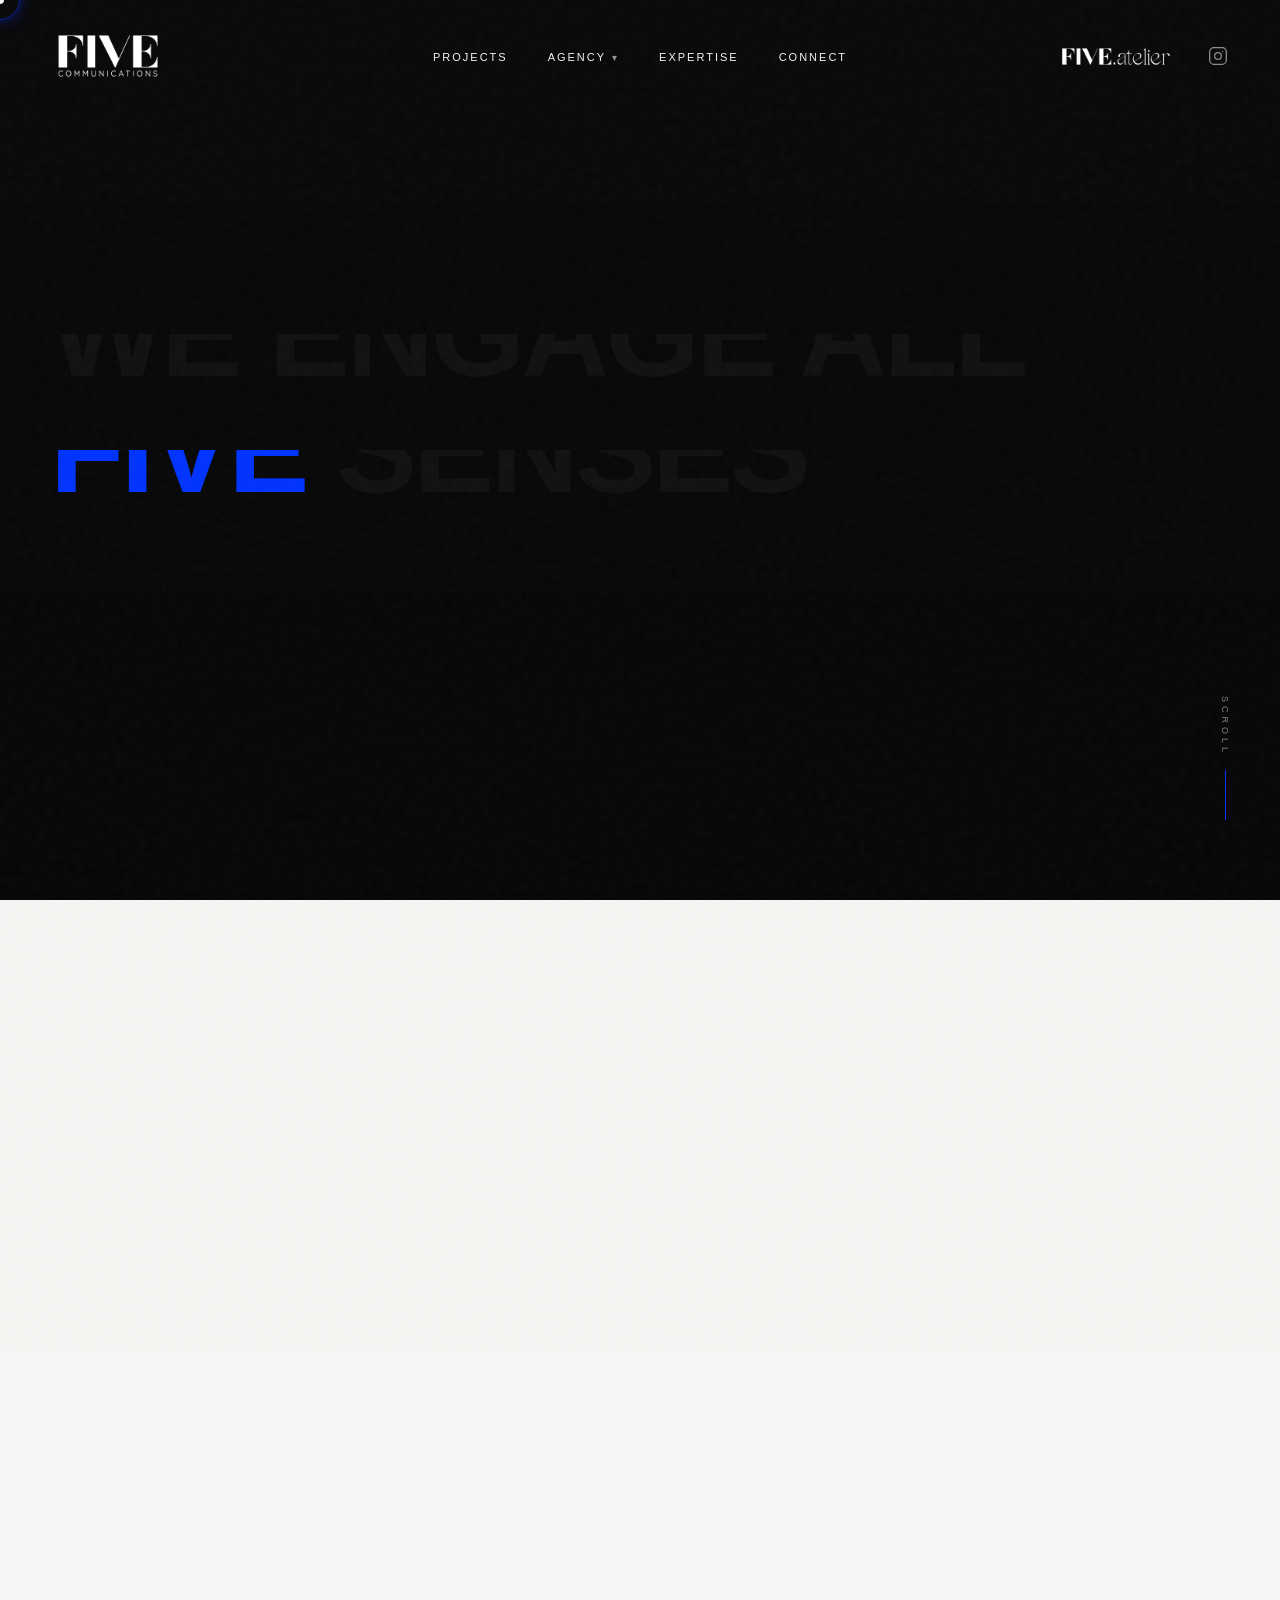
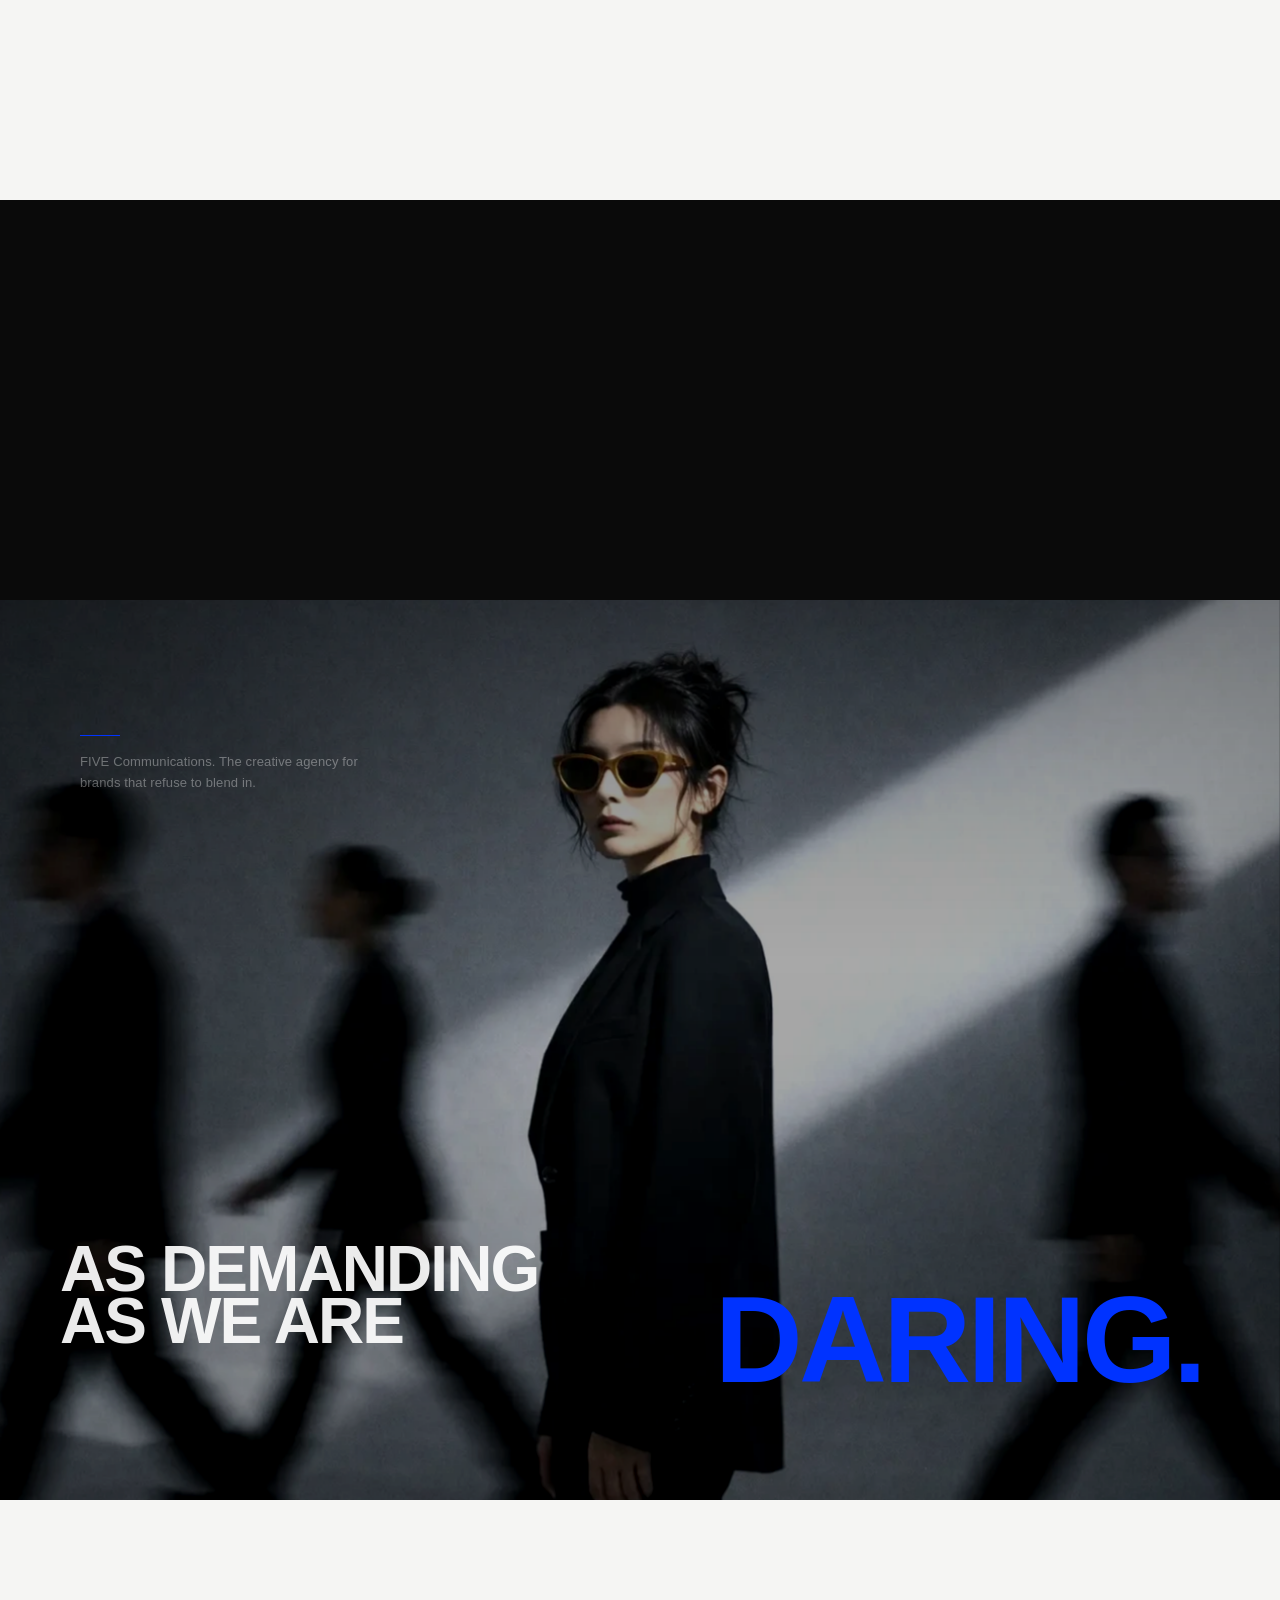
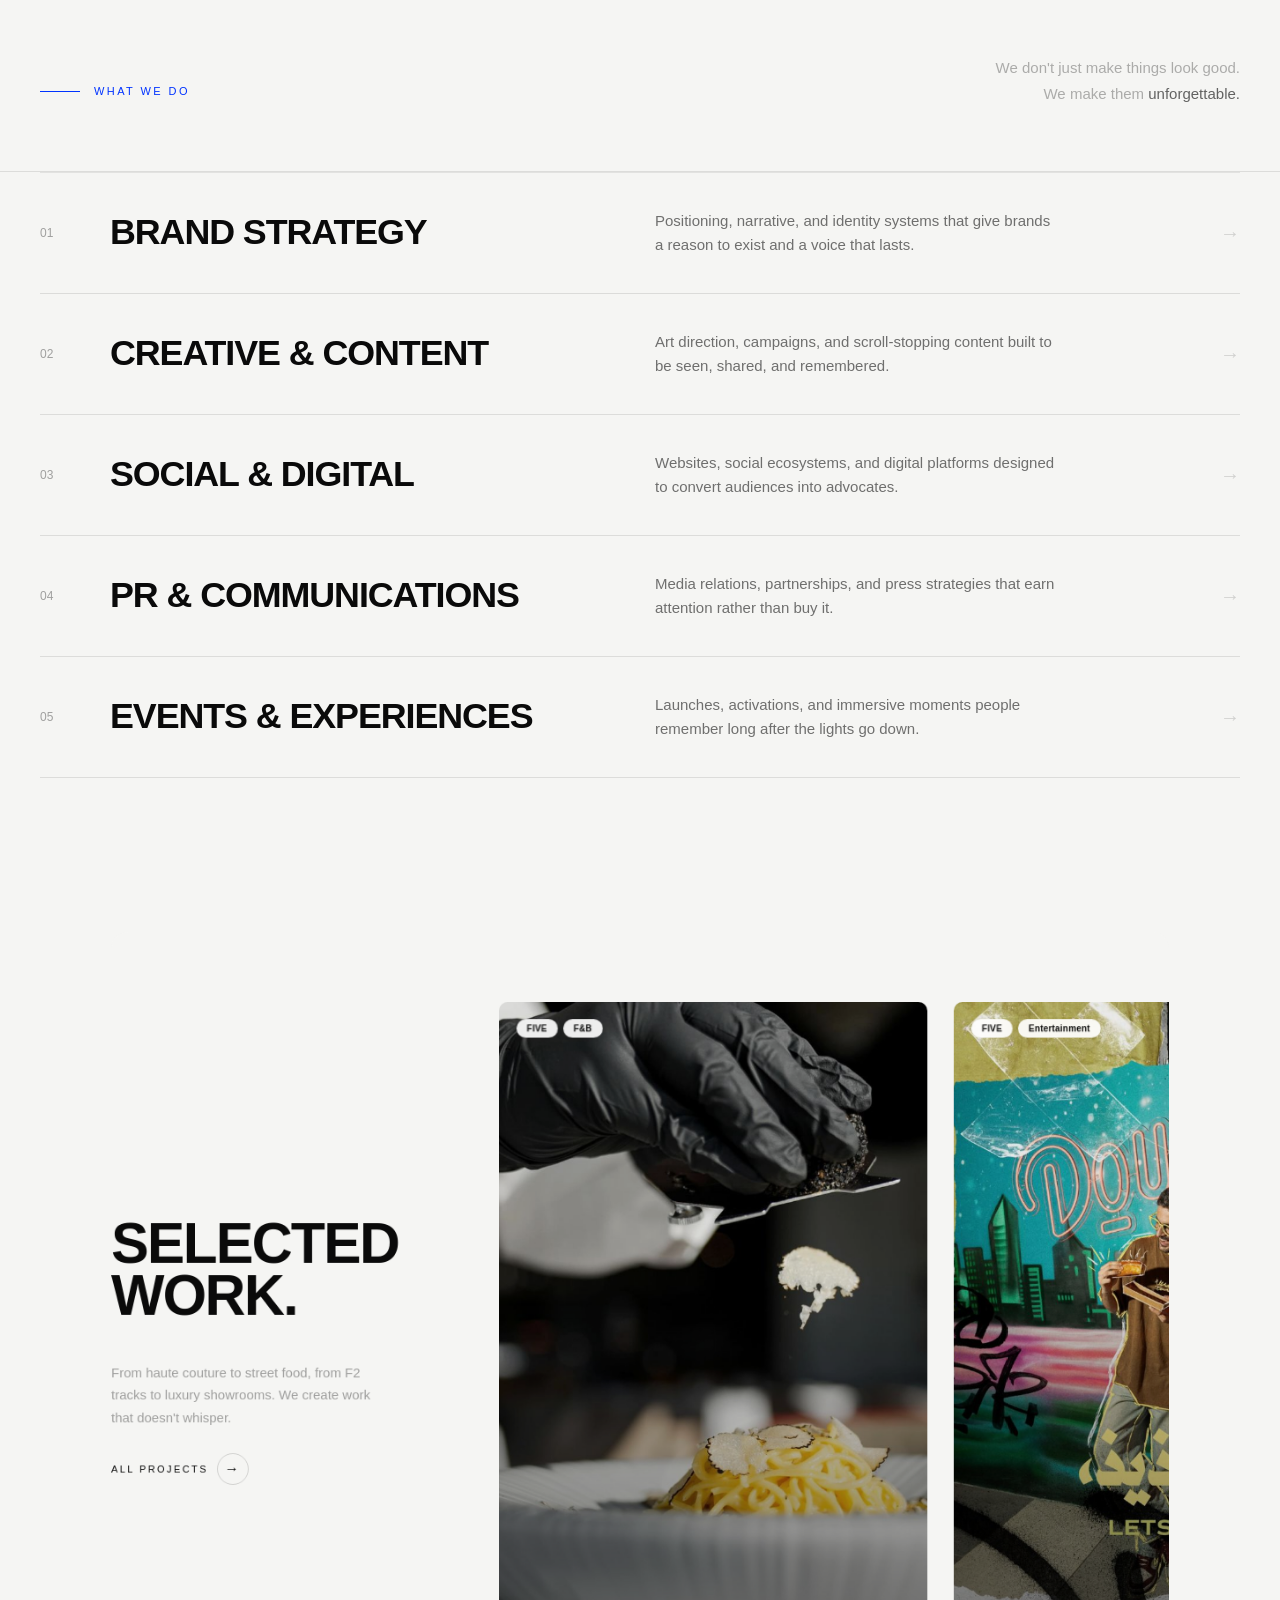
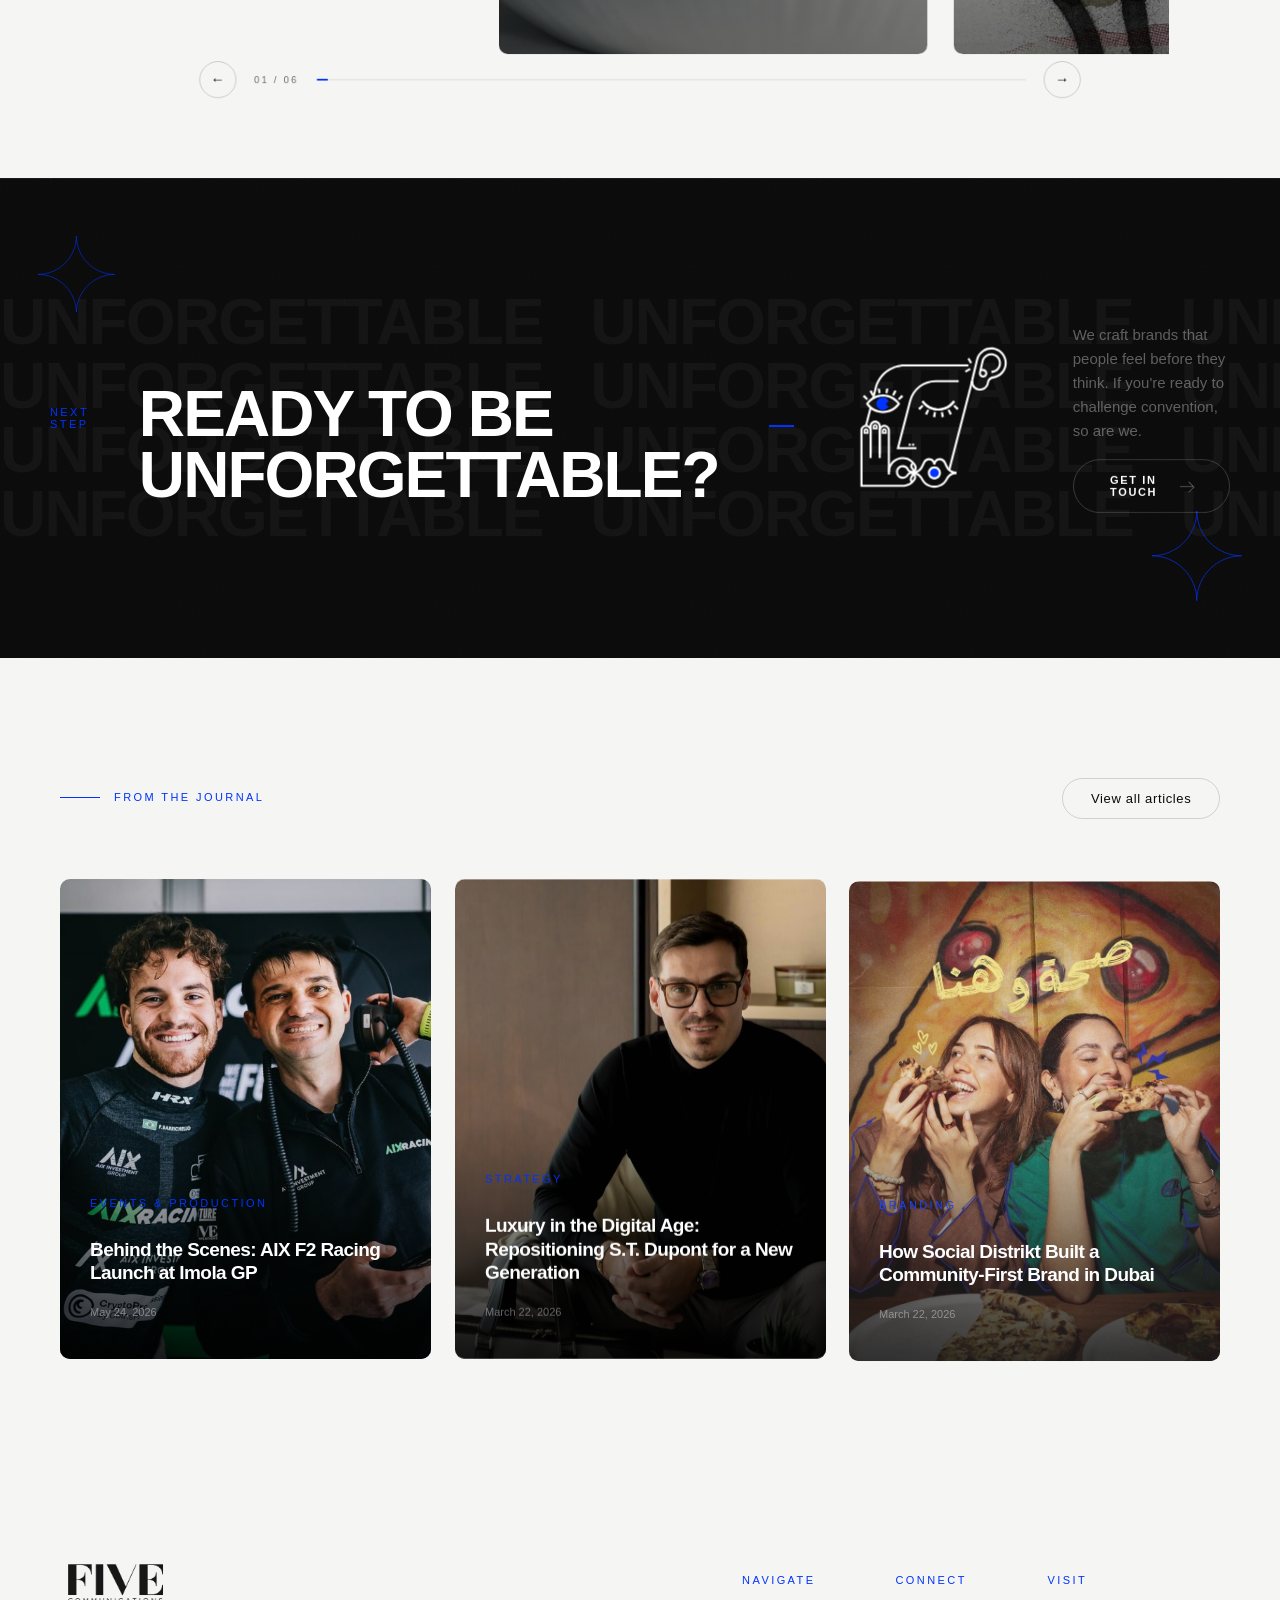
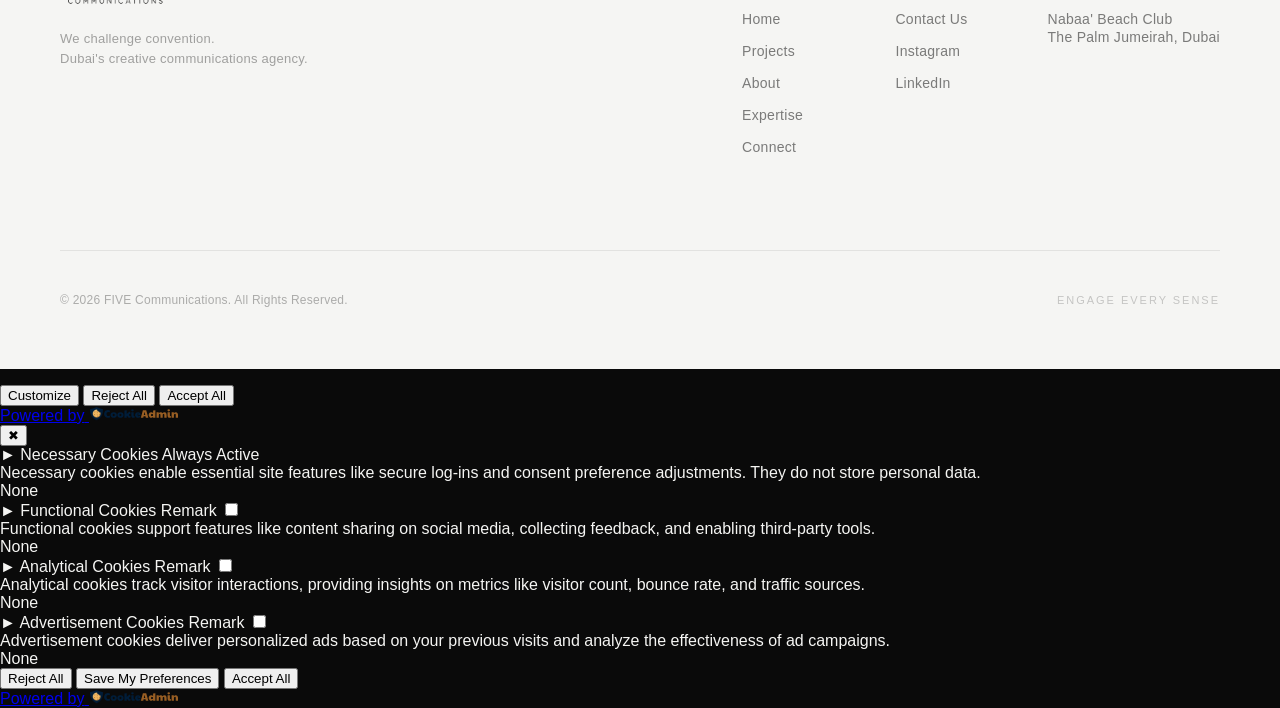
==== index.html @ 44900d93 "Archive of commfive.com as built, captured 2026-09-18 Static mirror of all 13 public pages with loca" ====
<!DOCTYPE html><html lang="en-US" prefix="og: https://ogp.me/ns#"><head>
    <meta charset="UTF-8">
    <meta name="viewport" content="width=device-width, initial-scale=1">
    <link rel="profile" href="https://gmpg.org/xfn/11">
    
<!-- Search Engine Optimization by Rank Math - https://rankmath.com/ -->
<title>FIVE Communications | Creative Communications Agency Dubai</title>
<meta name="description" content="FIVE is a creative communications agency Dubai brands trust - engaging all five senses to build captivating brand stories through strategy, creative, content, and production.">
<meta name="robots" content="index, follow, max-snippet:-1, max-video-preview:-1, max-image-preview:large">
<link rel="canonical" href="https://commfive.com/">
<meta property="og:locale" content="en_US">
<meta property="og:type" content="website">
<meta property="og:title" content="FIVE Communications | Creative Communications Agency Dubai">
<meta property="og:description" content="FIVE is a creative communications agency Dubai brands trust - engaging all five senses to build captivating brand stories through strategy, creative, content, and production.">
<meta property="og:url" content="https://commfive.com/">
<meta property="og:site_name" content="FIVE Communications">
<meta property="og:updated_time" content="2026-05-26T17:54:06+00:00">
<meta property="article:published_time" content="2026-03-12T08:01:22+00:00">
<meta property="article:modified_time" content="2026-05-26T17:54:06+00:00">
<meta name="twitter:card" content="summary_large_image">
<meta name="twitter:title" content="FIVE Communications | Creative Communications Agency Dubai">
<meta name="twitter:description" content="FIVE is a creative communications agency Dubai brands trust - engaging all five senses to build captivating brand stories through strategy, creative, content, and production.">
<meta name="twitter:label1" content="Written by">
<meta name="twitter:data1" content="admin">
<meta name="twitter:label2" content="Time to read">
<meta name="twitter:data2" content="Less than a minute">
<script type="application/ld+json" class="rank-math-schema">{"@context":"https://schema.org","@graph":[{"@type":"Organization","@id":"https://commfive.com/#organization","name":"My Blog","url":"https://commfive.com"},{"@type":"WebSite","@id":"https://commfive.com/#website","url":"https://commfive.com","name":"FIVE Communications","alternateName":"FIVE","publisher":{"@id":"https://commfive.com/#organization"},"inLanguage":"en-US","potentialAction":{"@type":"SearchAction","target":"https://commfive.com/?s={search_term_string}","query-input":"required name=search_term_string"}},{"@type":"WebPage","@id":"https://commfive.com/#webpage","url":"https://commfive.com/","name":"FIVE Communications | Creative Communications Agency Dubai","datePublished":"2026-03-12T08:01:22+00:00","dateModified":"2026-05-26T17:54:06+00:00","about":{"@id":"https://commfive.com/#organization"},"isPartOf":{"@id":"https://commfive.com/#website"},"inLanguage":"en-US"},{"@type":"Person","@id":"https://commfive.com/author/admin/","name":"admin","url":"https://commfive.com/author/admin/","image":{"@type":"ImageObject","@id":"https://secure.gravatar.com/avatar/9be235a951a37c209ad2e5e92eae49040a541921bb8e3987dc170573fd889ec3?s=96&amp;d=mm&amp;r=g","url":"https://secure.gravatar.com/avatar/9be235a951a37c209ad2e5e92eae49040a541921bb8e3987dc170573fd889ec3?s=96&amp;d=mm&amp;r=g","caption":"admin","inLanguage":"en-US"},"sameAs":["https://commfive.com"],"worksFor":{"@id":"https://commfive.com/#organization"}},{"@type":"Article","headline":"FIVE Communications | Creative Communications Agency Dubai","keywords":"creative communications agency Dubai","datePublished":"2026-03-12T08:01:22+00:00","dateModified":"2026-05-26T17:54:06+00:00","author":{"@id":"https://commfive.com/author/admin/","name":"admin"},"publisher":{"@id":"https://commfive.com/#organization"},"description":"FIVE is a creative communications agency Dubai brands trust - engaging all five senses to build captivating brand stories through strategy, creative, content, and production.","name":"FIVE Communications | Creative Communications Agency Dubai","@id":"https://commfive.com/#richSnippet","isPartOf":{"@id":"https://commfive.com/#webpage"},"inLanguage":"en-US","mainEntityOfPage":{"@id":"https://commfive.com/#webpage"}}]}</script>
<!-- /Rank Math WordPress SEO plugin -->

<link rel="dns-prefetch" href="//cdnjs.cloudflare.com">
<link rel="dns-prefetch" href="//cdn.jsdelivr.net">
<link rel="dns-prefetch" href="//unpkg.com">
<link rel="alternate" title="oEmbed (JSON)" type="application/json+oembed" href="https://commfive.com/wp-json/oembed/1.0/embed?url=https%3A%2F%2Fcommfive.com%2F">
<link rel="alternate" title="oEmbed (XML)" type="text/xml+oembed" href="https://commfive.com/wp-json/oembed/1.0/embed?url=https%3A%2F%2Fcommfive.com%2F&amp;format=xml">
<style id="wp-img-auto-sizes-contain-inline-css">
img:is([sizes=auto i],[sizes^="auto," i]){contain-intrinsic-size:3000px 1500px}
/*# sourceURL=wp-img-auto-sizes-contain-inline-css */
</style>
<link rel="stylesheet" id="five-theme-css" href="wp-content/themes/five/style_ver%3D1785103032.css" media="all">
<style id="wp-emoji-styles-inline-css">

	img.wp-smiley, img.emoji {
		display: inline !important;
		border: none !important;
		box-shadow: none !important;
		height: 1em !important;
		width: 1em !important;
		margin: 0 0.07em !important;
		vertical-align: -0.1em !important;
		background: none !important;
		padding: 0 !important;
	}
/*# sourceURL=wp-emoji-styles-inline-css */
</style>
<style id="wp-block-library-inline-css">
:root{--wp-block-synced-color:#7a00df;--wp-block-synced-color--rgb:122,0,223;--wp-bound-block-color:var(--wp-block-synced-color);--wp-editor-canvas-background:#ddd;--wp-admin-theme-color:#007cba;--wp-admin-theme-color--rgb:0,124,186;--wp-admin-theme-color-darker-10:#006ba1;--wp-admin-theme-color-darker-10--rgb:0,107,160.5;--wp-admin-theme-color-darker-20:#005a87;--wp-admin-theme-color-darker-20--rgb:0,90,135;--wp-admin-border-width-focus:2px}@media (min-resolution:192dpi){:root{--wp-admin-border-width-focus:1.5px}}.wp-element-button{cursor:pointer}:root .has-very-light-gray-background-color{background-color:#eee}:root .has-very-dark-gray-background-color{background-color:#313131}:root .has-very-light-gray-color{color:#eee}:root .has-very-dark-gray-color{color:#313131}:root .has-vivid-green-cyan-to-vivid-cyan-blue-gradient-background{background:linear-gradient(135deg,#00d084,#0693e3)}:root .has-purple-crush-gradient-background{background:linear-gradient(135deg,#34e2e4,#4721fb 50%,#ab1dfe)}:root .has-hazy-dawn-gradient-background{background:linear-gradient(135deg,#faaca8,#dad0ec)}:root .has-subdued-olive-gradient-background{background:linear-gradient(135deg,#fafae1,#67a671)}:root .has-atomic-cream-gradient-background{background:linear-gradient(135deg,#fdd79a,#004a59)}:root .has-nightshade-gradient-background{background:linear-gradient(135deg,#330968,#31cdcf)}:root .has-midnight-gradient-background{background:linear-gradient(135deg,#020381,#2874fc)}:root{--wp--preset--font-size--normal:16px;--wp--preset--font-size--huge:42px}.has-regular-font-size{font-size:1em}.has-larger-font-size{font-size:2.625em}.has-normal-font-size{font-size:var(--wp--preset--font-size--normal)}.has-huge-font-size{font-size:var(--wp--preset--font-size--huge)}:root .has-text-align-center{text-align:center}:root .has-text-align-left{text-align:left}:root .has-text-align-right{text-align:right}.has-fit-text{white-space:nowrap!important}#end-resizable-editor-section{display:none}.aligncenter{clear:both}.items-justified-left{justify-content:flex-start}.items-justified-center{justify-content:center}.items-justified-right{justify-content:flex-end}.items-justified-space-between{justify-content:space-between}.screen-reader-text{word-wrap:normal!important;border:0;clip-path:inset(50%);height:1px;margin:-1px;overflow:hidden;padding:0;position:absolute;width:1px;word-break:normal!important}.screen-reader-text:focus{background-color:#ddd;clip-path:none;color:#444;display:block;font-size:1em;height:auto;left:5px;line-height:normal;padding:15px 23px 14px;text-decoration:none;top:5px;width:auto;z-index:100000}html :where(.has-border-color){border-style:solid}html :where([style^=border-color],[style*=";border-color"],[style*="; border-color"]){border-style:solid}html :where([style^=border-top-color],[style*=";border-top-color"],[style*="; border-top-color"]){border-top-style:solid}html :where([style^=border-right-color],[style*=";border-right-color"],[style*="; border-right-color"]){border-right-style:solid}html :where([style^=border-bottom-color],[style*=";border-bottom-color"],[style*="; border-bottom-color"]){border-bottom-style:solid}html :where([style^=border-left-color],[style*=";border-left-color"],[style*="; border-left-color"]){border-left-style:solid}html :where([style^=border-width],[style*=";border-width"],[style*="; border-width"]){border-style:solid}html :where([style^=border-top-width],[style*=";border-top-width"],[style*="; border-top-width"]){border-top-style:solid}html :where([style^=border-right-width],[style*=";border-right-width"],[style*="; border-right-width"]){border-right-style:solid}html :where([style^=border-bottom-width],[style*=";border-bottom-width"],[style*="; border-bottom-width"]){border-bottom-style:solid}html :where([style^=border-left-width],[style*=";border-left-width"],[style*="; border-left-width"]){border-left-style:solid}html :where(img[class*=wp-image-]){height:auto;max-width:100%}:where(figure){margin:0 0 1em}html :where(.is-position-sticky){--wp-admin--admin-bar--position-offset:var(--wp-admin--admin-bar--height,0px)}@media screen and (max-width:600px){html :where(.is-position-sticky){--wp-admin--admin-bar--position-offset:0px}}

/*# sourceURL=/wp-includes/css/dist/block-library/common.min.css */
</style>
<style id="wp-block-paragraph-inline-css">
.is-small-text{font-size:.875em}.is-regular-text{font-size:1em}.is-large-text{font-size:2.25em}.is-larger-text{font-size:3em}.has-drop-cap:not(:focus):first-letter{float:left;font-size:8.4em;font-style:normal;font-weight:100;line-height:.68;margin:.05em .1em 0 0;text-transform:uppercase}body.rtl .has-drop-cap:not(:focus):first-letter{float:none;margin-left:.1em}p.has-drop-cap.has-background{overflow:hidden}:root :where(p.has-background){padding:1.25em 2.375em}:where(p.has-text-color:not(.has-link-color)) a{color:inherit}p.has-text-align-left[style*="writing-mode:vertical-lr"],p.has-text-align-right[style*="writing-mode:vertical-rl"]{rotate:180deg}
/*# sourceURL=https://commfive.com/wp-includes/blocks/paragraph/style.min.css */
</style>

<style id="classic-theme-styles-inline-css">
/*! This file is auto-generated */
.wp-block-button__link{color:#fff;background-color:#32373c;border-radius:9999px;box-shadow:none;text-decoration:none;padding:calc(.667em + 2px) calc(1.333em + 2px);font-size:1.125em}.wp-block-file__button{background:#32373c;color:#fff;text-decoration:none}
/*# sourceURL=/wp-includes/css/classic-themes.min.css */
</style>

<style id="global-styles-inline-css">
:root{--wp--preset--aspect-ratio--square: 1;--wp--preset--aspect-ratio--4-3: 4/3;--wp--preset--aspect-ratio--3-4: 3/4;--wp--preset--aspect-ratio--3-2: 3/2;--wp--preset--aspect-ratio--2-3: 2/3;--wp--preset--aspect-ratio--16-9: 16/9;--wp--preset--aspect-ratio--9-16: 9/16;--wp--preset--color--black: #000000;--wp--preset--color--cyan-bluish-gray: #abb8c3;--wp--preset--color--white: #ffffff;--wp--preset--color--pale-pink: #f78da7;--wp--preset--color--vivid-red: #cf2e2e;--wp--preset--color--luminous-vivid-orange: #ff6900;--wp--preset--color--luminous-vivid-amber: #fcb900;--wp--preset--color--light-green-cyan: #7bdcb5;--wp--preset--color--vivid-green-cyan: #00d084;--wp--preset--color--pale-cyan-blue: #8ed1fc;--wp--preset--color--vivid-cyan-blue: #0693e3;--wp--preset--color--vivid-purple: #9b51e0;--wp--preset--gradient--vivid-cyan-blue-to-vivid-purple: linear-gradient(135deg,rgb(6,147,227) 0%,rgb(155,81,224) 100%);--wp--preset--gradient--light-green-cyan-to-vivid-green-cyan: linear-gradient(135deg,rgb(122,220,180) 0%,rgb(0,208,130) 100%);--wp--preset--gradient--luminous-vivid-amber-to-luminous-vivid-orange: linear-gradient(135deg,rgb(252,185,0) 0%,rgb(255,105,0) 100%);--wp--preset--gradient--luminous-vivid-orange-to-vivid-red: linear-gradient(135deg,rgb(255,105,0) 0%,rgb(207,46,46) 100%);--wp--preset--gradient--very-light-gray-to-cyan-bluish-gray: linear-gradient(135deg,rgb(238,238,238) 0%,rgb(169,184,195) 100%);--wp--preset--gradient--cool-to-warm-spectrum: linear-gradient(135deg,rgb(74,234,220) 0%,rgb(151,120,209) 20%,rgb(207,42,186) 40%,rgb(238,44,130) 60%,rgb(251,105,98) 80%,rgb(254,248,76) 100%);--wp--preset--gradient--blush-light-purple: linear-gradient(135deg,rgb(255,206,236) 0%,rgb(152,150,240) 100%);--wp--preset--gradient--blush-bordeaux: linear-gradient(135deg,rgb(254,205,165) 0%,rgb(254,45,45) 50%,rgb(107,0,62) 100%);--wp--preset--gradient--luminous-dusk: linear-gradient(135deg,rgb(255,203,112) 0%,rgb(199,81,192) 50%,rgb(65,88,208) 100%);--wp--preset--gradient--pale-ocean: linear-gradient(135deg,rgb(255,245,203) 0%,rgb(182,227,212) 50%,rgb(51,167,181) 100%);--wp--preset--gradient--electric-grass: linear-gradient(135deg,rgb(202,248,128) 0%,rgb(113,206,126) 100%);--wp--preset--gradient--midnight: linear-gradient(135deg,rgb(2,3,129) 0%,rgb(40,116,252) 100%);--wp--preset--font-size--small: 13px;--wp--preset--font-size--medium: 20px;--wp--preset--font-size--large: 36px;--wp--preset--font-size--x-large: 42px;--wp--preset--spacing--20: 0.44rem;--wp--preset--spacing--30: 0.67rem;--wp--preset--spacing--40: 1rem;--wp--preset--spacing--50: 1.5rem;--wp--preset--spacing--60: 2.25rem;--wp--preset--spacing--70: 3.38rem;--wp--preset--spacing--80: 5.06rem;--wp--preset--shadow--natural: 6px 6px 9px rgba(0, 0, 0, 0.2);--wp--preset--shadow--deep: 12px 12px 50px rgba(0, 0, 0, 0.4);--wp--preset--shadow--sharp: 6px 6px 0px rgba(0, 0, 0, 0.2);--wp--preset--shadow--outlined: 6px 6px 0px -3px rgb(255, 255, 255), 6px 6px rgb(0, 0, 0);--wp--preset--shadow--crisp: 6px 6px 0px rgb(0, 0, 0);}.wp-block-button{--wp--preset--dimension--25: 25%;--wp--preset--dimension--50: 50%;--wp--preset--dimension--75: 75%;--wp--preset--dimension--100: 100%;}:where(body) { margin: 0; }:where(.is-layout-flex){gap: 0.5em;}:where(.is-layout-grid){gap: 0.5em;}body .is-layout-flex{display: flex;}.is-layout-flex{flex-wrap: wrap;align-items: center;}.is-layout-flex > :is(*, div){margin: 0;}body .is-layout-grid{display: grid;}.is-layout-grid > :is(*, div){margin: 0;}body{padding-top: 0px;padding-right: 0px;padding-bottom: 0px;padding-left: 0px;}:root :where(.wp-element-button, .wp-block-button__link){background-color: #32373c;border-width: 0;color: #fff;font-family: inherit;font-size: inherit;font-style: inherit;font-weight: inherit;letter-spacing: inherit;line-height: inherit;padding-top: calc(0.667em + 2px);padding-right: calc(1.333em + 2px);padding-bottom: calc(0.667em + 2px);padding-left: calc(1.333em + 2px);text-decoration: none;text-transform: inherit;}.has-black-color{color: var(--wp--preset--color--black) !important;}.has-cyan-bluish-gray-color{color: var(--wp--preset--color--cyan-bluish-gray) !important;}.has-white-color{color: var(--wp--preset--color--white) !important;}.has-pale-pink-color{color: var(--wp--preset--color--pale-pink) !important;}.has-vivid-red-color{color: var(--wp--preset--color--vivid-red) !important;}.has-luminous-vivid-orange-color{color: var(--wp--preset--color--luminous-vivid-orange) !important;}.has-luminous-vivid-amber-color{color: var(--wp--preset--color--luminous-vivid-amber) !important;}.has-light-green-cyan-color{color: var(--wp--preset--color--light-green-cyan) !important;}.has-vivid-green-cyan-color{color: var(--wp--preset--color--vivid-green-cyan) !important;}.has-pale-cyan-blue-color{color: var(--wp--preset--color--pale-cyan-blue) !important;}.has-vivid-cyan-blue-color{color: var(--wp--preset--color--vivid-cyan-blue) !important;}.has-vivid-purple-color{color: var(--wp--preset--color--vivid-purple) !important;}.has-black-background-color{background-color: var(--wp--preset--color--black) !important;}.has-cyan-bluish-gray-background-color{background-color: var(--wp--preset--color--cyan-bluish-gray) !important;}.has-white-background-color{background-color: var(--wp--preset--color--white) !important;}.has-pale-pink-background-color{background-color: var(--wp--preset--color--pale-pink) !important;}.has-vivid-red-background-color{background-color: var(--wp--preset--color--vivid-red) !important;}.has-luminous-vivid-orange-background-color{background-color: var(--wp--preset--color--luminous-vivid-orange) !important;}.has-luminous-vivid-amber-background-color{background-color: var(--wp--preset--color--luminous-vivid-amber) !important;}.has-light-green-cyan-background-color{background-color: var(--wp--preset--color--light-green-cyan) !important;}.has-vivid-green-cyan-background-color{background-color: var(--wp--preset--color--vivid-green-cyan) !important;}.has-pale-cyan-blue-background-color{background-color: var(--wp--preset--color--pale-cyan-blue) !important;}.has-vivid-cyan-blue-background-color{background-color: var(--wp--preset--color--vivid-cyan-blue) !important;}.has-vivid-purple-background-color{background-color: var(--wp--preset--color--vivid-purple) !important;}.has-black-border-color{border-color: var(--wp--preset--color--black) !important;}.has-cyan-bluish-gray-border-color{border-color: var(--wp--preset--color--cyan-bluish-gray) !important;}.has-white-border-color{border-color: var(--wp--preset--color--white) !important;}.has-pale-pink-border-color{border-color: var(--wp--preset--color--pale-pink) !important;}.has-vivid-red-border-color{border-color: var(--wp--preset--color--vivid-red) !important;}.has-luminous-vivid-orange-border-color{border-color: var(--wp--preset--color--luminous-vivid-orange) !important;}.has-luminous-vivid-amber-border-color{border-color: var(--wp--preset--color--luminous-vivid-amber) !important;}.has-light-green-cyan-border-color{border-color: var(--wp--preset--color--light-green-cyan) !important;}.has-vivid-green-cyan-border-color{border-color: var(--wp--preset--color--vivid-green-cyan) !important;}.has-pale-cyan-blue-border-color{border-color: var(--wp--preset--color--pale-cyan-blue) !important;}.has-vivid-cyan-blue-border-color{border-color: var(--wp--preset--color--vivid-cyan-blue) !important;}.has-vivid-purple-border-color{border-color: var(--wp--preset--color--vivid-purple) !important;}.has-vivid-cyan-blue-to-vivid-purple-gradient-background{background: var(--wp--preset--gradient--vivid-cyan-blue-to-vivid-purple) !important;}.has-light-green-cyan-to-vivid-green-cyan-gradient-background{background: var(--wp--preset--gradient--light-green-cyan-to-vivid-green-cyan) !important;}.has-luminous-vivid-amber-to-luminous-vivid-orange-gradient-background{background: var(--wp--preset--gradient--luminous-vivid-amber-to-luminous-vivid-orange) !important;}.has-luminous-vivid-orange-to-vivid-red-gradient-background{background: var(--wp--preset--gradient--luminous-vivid-orange-to-vivid-red) !important;}.has-very-light-gray-to-cyan-bluish-gray-gradient-background{background: var(--wp--preset--gradient--very-light-gray-to-cyan-bluish-gray) !important;}.has-cool-to-warm-spectrum-gradient-background{background: var(--wp--preset--gradient--cool-to-warm-spectrum) !important;}.has-blush-light-purple-gradient-background{background: var(--wp--preset--gradient--blush-light-purple) !important;}.has-blush-bordeaux-gradient-background{background: var(--wp--preset--gradient--blush-bordeaux) !important;}.has-luminous-dusk-gradient-background{background: var(--wp--preset--gradient--luminous-dusk) !important;}.has-pale-ocean-gradient-background{background: var(--wp--preset--gradient--pale-ocean) !important;}.has-electric-grass-gradient-background{background: var(--wp--preset--gradient--electric-grass) !important;}.has-midnight-gradient-background{background: var(--wp--preset--gradient--midnight) !important;}.has-small-font-size{font-size: var(--wp--preset--font-size--small) !important;}.has-medium-font-size{font-size: var(--wp--preset--font-size--medium) !important;}.has-large-font-size{font-size: var(--wp--preset--font-size--large) !important;}.has-x-large-font-size{font-size: var(--wp--preset--font-size--x-large) !important;}
/*# sourceURL=global-styles-inline-css */
</style>

<link rel="stylesheet" id="cookieadmin-style-css" href="wp-content/plugins/cookieadmin/assets/css/consent_ver%3D1.2.2.css" media="all">
<script id="cookieadmin_js-js-extra">
var cookieadmin_policy = {"cookieadmin_layout":"box","cookieadmin_modal":"center","cookieadmin_position":"bottom_left","cookieadmin_days":"365","cookieadmin_notice_title":"We respect your privacy","cookieadmin_notice":"Cookies help us improve your experience, deliver personalized content, and analyze traffic. You can choose which cookies to allow by clicking \u003Cb\u003ECustomize\u003C/b\u003E. Click \u003Cb\u003EAccept All\u003C/b\u003E to consent or \u003Cb\u003EReject All\u003C/b\u003E to decline non-essential cookies.","cookieadmin_preference_title":"Personalize Your Cookie Preferences","cookieadmin_preference":"We use cookies to ensure smooth navigation and enable essential site functions. You can view detailed information about each cookie category below. \u003Cbr /\u003ECookies marked as \u003Cb\u003ENecessary\u003C/b\u003E are stored in your browser because they are essential for basic site functionality. \u003Cb\u003EThese cookies do not require your consent under GDPR.\u003C/b\u003E \u003Cbr /\u003EWe also use third-party cookies to analyze site usage, remember your preferences, and deliver relevant content and ads. These will only be activated with your consent. You can choose to enable or disable these cookies, but please note that turning off some types may affect your browsing experience.","reConsent_title":"Modify Cookie Preferences","cookieadmin_notice_title_color":"#000000","cookieadmin_notice_color":"#000000","cookieadmin_consent_inside_bg_color":"#ffffff","cookieadmin_consent_inside_border_color":"#abb8c3","cookieadmin_preference_title_color":"#000000","cookieadmin_details_wrapper_color":"#000000","cookieadmin_cookie_modal_bg_color":"#ffffff","cookieadmin_cookie_modal_border_color":"#000000","cookieadmin_customize_btn":"Customize","cookieadmin_customize_btn_color":"#000000","cookieadmin_customize_btn_bg_color":"#ffffff","cookieadmin_reject_btn":"Reject All","cookieadmin_reject_btn_color":"#000000","cookieadmin_reject_btn_bg_color":"#ffffff","cookieadmin_accept_btn":"Accept All","cookieadmin_accept_btn_color":"#ffffff","cookieadmin_accept_btn_bg_color":"#1863dc","cookieadmin_save_btn":"Save Preferences","cookieadmin_save_btn_color":"#ffffff","cookieadmin_save_btn_bg_color":"#1863dc","cookieadmin_slider_off_bg_color":"#808080","cookieadmin_slider_on_bg_color":"#3582C4","cookieadmin_links_color":"#1863dc","ajax_url":"https://commfive.com/wp-admin/admin-ajax.php","nonce":"d5745ebc13","http_cookies":[],"home_url":"https://commfive.com","plugin_url":"https://commfive.com/wp-content/plugins/cookieadmin","is_pro":"0","ssl":"1","base_path":"/","lang":{"show_less":"Show less","duration":"Duration","session":"Session","days":"Days"},"categorized_cookies":[]};
//# sourceURL=cookieadmin_js-js-extra
</script>
<script id="cookieadmin_js-js" src="wp-content/plugins/cookieadmin/assets/js/consent_ver%3D1.2.2.js"></script>
<script id="gsap-js" src="cdnjs.cloudflare.com/ajax/libs/gsap/3.12.5/gsap.min_ver%3D3.12.5.js"></script>
<script id="gsap-scrolltrigger-js" src="cdnjs.cloudflare.com/ajax/libs/gsap/3.12.5/ScrollTrigger.min_ver%3D3.12.5.js"></script>
<script id="gsap-splittext-js" src="cdn.jsdelivr.net/npm/gsap%403.13.0/dist/SplitText.min_ver%3D3.13.0.js"></script>
<script id="gsap-scrambletext-js" src="cdn.jsdelivr.net/npm/gsap%403.13.0/dist/ScrambleTextPlugin.min_ver%3D3.13.0.js"></script>
<script id="lenis-js" src="unpkg.com/lenis%401.1.13/dist/lenis.min_ver%3D1.1.13.js"></script>
<link rel="https://api.w.org/" href="https://commfive.com/wp-json/"><link rel="alternate" title="JSON" type="application/json" href="https://commfive.com/wp-json/wp/v2/pages/14"><link rel="shortlink" href="https://commfive.com/">
<link rel="icon" href="wp-content/uploads/2026/05/cropped-Five-Communications-Logo-32x32.jpg" sizes="32x32">
<link rel="icon" href="wp-content/uploads/2026/05/cropped-Five-Communications-Logo-192x192.jpg" sizes="192x192">
<link rel="apple-touch-icon" href="wp-content/uploads/2026/05/cropped-Five-Communications-Logo-180x180.jpg">
<meta name="msapplication-TileImage" content="https://commfive.com/wp-content/uploads/2026/05/cropped-Five-Communications-Logo-270x270.jpg">
</head>

<body class="home wp-singular page-template page-template-template-homepage page-template-template-homepage-php page page-id-14 wp-theme-five">

<!-- Custom Cursor -->
<div class="cursor-dot" id="cursorDot"></div>
<div class="cursor-ring" id="cursorRing"></div>

<!-- Noise Overlay -->
<div class="noise"></div>

<!-- ========== FIXED NAVIGATION ========== -->
<header class="hero-nav" id="heroNav">
    <div class="hero-nav-inner">
        <a href="index.html" class="hero-nav-logo-link">
            <div class="hero-nav-logo-wrapper">
                <img src="wp-content/themes/five/images/fivelogowhite.png" alt="FIVE Communications" class="hero-nav-logo-img">
            </div>
        </a>

        <button class="nav-burger" id="navBurger" aria-label="Open menu">
            <span class="burger-line"></span>
            <span class="burger-line"></span>
        </button>

        <ul class="hero-nav-menu">
            <li class="nav-item">
                <a href="projects/index.html" class="hero-nav-link">PROJECTS</a>
            </li>
            <li class="nav-item has-dropdown">
                <a href="about/index.html" class="hero-nav-link">AGENCY</a>
                <ul class="dropdown-menu">
                    <li><a href="about/index.html" class="dropdown-link">About</a></li>
                    <li><a href="journal/index.html" class="dropdown-link">Journal</a></li>
                </ul>
            </li>
            <li class="nav-item">
                <a href="expertise/index.html" class="hero-nav-link">EXPERTISE</a>
            </li>
            <li class="nav-item">
                <a href="connect/index.html" class="hero-nav-link">CONNECT</a>
            </li>
        </ul>

        <div class="hero-nav-right">
            <a href="atelier/index.html" class="hero-nav-atelier-link" aria-label="FIVE Atelier — coming soon">
                <img src="wp-content/themes/five/images/five-atelier-white.png" alt="FIVE Atelier" class="hero-nav-atelier-img">
            </a>
            <a href="https://www.instagram.com/five.communications/" target="_blank" rel="noopener" class="hero-nav-social-link" aria-label="FIVE on Instagram">
                <svg width="20" height="20" viewBox="0 0 24 24" fill="none" xmlns="http://www.w3.org/2000/svg" aria-hidden="true">
                    <rect x="2" y="2" width="20" height="20" rx="5" ry="5" stroke="currentColor" stroke-width="1.5" stroke-linecap="round" stroke-linejoin="round"></rect>
                    <circle cx="12" cy="12" r="4" stroke="currentColor" stroke-width="1.5"></circle>
                    <circle cx="17.5" cy="6.5" r="0.5" fill="currentColor" stroke="currentColor" stroke-width="0.5"></circle>
                </svg>
            </a>
        </div>
    </div>
</header>

<!-- Fullscreen Mobile Nav Overlay -->
<div class="mobile-nav-overlay" id="mobileNavOverlay">
    <nav class="mobile-nav-inner">
        <div class="mobile-nav-group">
            <a href="index.html" class="mobile-nav-link is-active">Home</a>
        </div>
        <div class="mobile-nav-group">
            <a href="projects/index.html" class="mobile-nav-link">Projects</a>
        </div>
        <div class="mobile-nav-group">
            <a href="about/index.html" class="mobile-nav-link">Agency</a>
            <div class="mobile-nav-sub">
                <a href="about/index.html">About</a>
                <a href="journal/index.html">Journal</a>
            </div>
        </div>
        <div class="mobile-nav-group">
            <a href="expertise/index.html" class="mobile-nav-link">Expertise</a>
        </div>
        <div class="mobile-nav-group">
            <a href="connect/index.html" class="mobile-nav-link">Connect</a>
        </div>
        <div class="mobile-nav-group">
            <a href="atelier/index.html" class="mobile-nav-atelier-link" aria-label="FIVE Atelier — coming soon">
                <img src="wp-content/themes/five/images/five-atelier-white.png" alt="FIVE Atelier" class="mobile-nav-atelier-img">
            </a>
        </div>
    </nav>
    <div class="mobile-nav-footer">
        <a href="https://www.instagram.com/five.communications/" target="_blank" rel="noopener" class="mobile-nav-social">Instagram</a>
        <a href="https://www.linkedin.com/company/five-communications/" target="_blank" rel="noopener" class="mobile-nav-social">LinkedIn</a>
    </div>
</div>

<div id="page" class="site">
<main id="main" class="site-main">



    <!-- Loading Screen (keep as is) -->
    <div class="loading-screen" id="loadingScreen">
        <div class="loading-content">
            <div class="loading-flash-container">
                <img src="wp-content/themes/five/images/icon-sight.svg" alt="Sight" class="loading-flash-icon" data-icon="sight">
                <img src="wp-content/themes/five/images/icon-hearing.svg" alt="Hearing" class="loading-flash-icon" data-icon="hearing">
                <img src="wp-content/themes/five/images/icon-touch.svg" alt="Touch" class="loading-flash-icon" data-icon="touch">
                <img src="wp-content/themes/five/images/icon-smell.svg" alt="Smell" class="loading-flash-icon" data-icon="smell">
                <img src="wp-content/themes/five/images/icon-taste.svg" alt="Taste" class="loading-flash-icon" data-icon="taste">
            </div>
            <div class="loading-logo">
                <img src="wp-content/themes/five/images/FIVE_COMMUNICATION_LOGO.svg" alt="FIVE Communications" class="loading-logo-svg">
            </div>
            <div class="loading-counter">
                <span id="loadingNumber">0</span>%
            </div>
        </div>
    </div>

    <!-- Loading screen animation -->
    <script>
    (function() {
        var screen = document.getElementById('loadingScreen');
        if (!screen) return;

        var counter = document.getElementById('loadingNumber');
        var icons = document.querySelectorAll('.loading-flash-icon');
        var flashContainer = document.querySelector('.loading-flash-container');
        var logo = document.querySelector('.loading-logo');
        var counterWrap = document.querySelector('.loading-counter');
        var iconIndex = 0;

        /* ══ PHASE 1: Flash five sense icons with blue glow ══ */
        function flashIcons() {
            if (iconIndex >= icons.length) {
                // All icons done — snap hide last icon + glow
                setTimeout(function() {
                    icons[icons.length - 1].style.transition = 'opacity 0.06s ease-out';
                    icons[icons.length - 1].style.opacity = '0';
                    icons[icons.length - 1].style.transform = 'translate(-50%, -50%) scale(0.4)';
                    if (flashContainer) flashContainer.classList.remove('active');

                    // ══ PHASE 2: Fade in FIVE logo ══
                    setTimeout(function() {
                        if (logo) logo.style.opacity = '1';

                        // ══ PHASE 3: After logo visible, start counter 0→100% ══
                        setTimeout(startCounter, 600);
                    }, 200);
                }, 200);
                return;
            }

            // Hide previous icon instantly
            if (iconIndex > 0) {
                icons[iconIndex - 1].style.transition = 'opacity 0.06s ease-out';
                icons[iconIndex - 1].style.opacity = '0';
                icons[iconIndex - 1].style.transform = 'translate(-50%, -50%) scale(0.4)';
            }

            // Activate blue glow behind icons
            if (flashContainer) flashContainer.classList.add('active');

            // Punch in current icon — overshoot scale
            icons[iconIndex].style.transition = 'opacity 0.08s ease-out, transform 0.15s cubic-bezier(0.17, 0.67, 0.35, 1.3)';
            icons[iconIndex].style.opacity = '1';
            icons[iconIndex].style.transform = 'translate(-50%, -50%) scale(1.1)';
            iconIndex++;

            setTimeout(flashIcons, 180);
        }

        /* ══ PHASE 3: Counter counts 0 → 100% fast, then fade out ══ */
        function startCounter() {
            var current = 0;
            if (counterWrap) counterWrap.style.opacity = '1';

            var interval = setInterval(function() {
                current += 3;
                if (current > 100) current = 100;
                if (counter) counter.textContent = current;

                if (current >= 100) {
                    clearInterval(interval);

                    // Brief pause at 100%, then fade out loader
                    setTimeout(function() {
                        screen.style.transition = 'opacity 0.6s ease';
                        screen.style.opacity = '0';
                        setTimeout(function() {
                            screen.style.display = 'none';
                            screen.classList.add('hidden');
                        }, 600);
                    }, 350);
                }
            }, 25);
        }

        // Kick off Phase 1 immediately
        flashIcons();

        // Safety timeout — force hide after 7s no matter what
        setTimeout(function() {
            if (screen.style.display !== 'none') {
                screen.style.transition = 'opacity 0.4s ease';
                screen.style.opacity = '0';
                setTimeout(function() {
                    screen.style.display = 'none';
                    screen.classList.add('hidden');
                }, 400);
            }
        }, 7000);
    })();
    </script>


    <!-- ========== PINNED HERO + MANIFESTO (v7 architecture) ========== -->
    <!-- intro-wrap is 250vh — triggers the pin. Stage gets pinned at 100vh.
         Panel rises from below. Headline transitions white→dark + shrinks. -->
    <section class="intro-wrap" id="introWrap">
        <div class="stage" id="stage">

            <!-- Video Background -->
            <div class="stage-bg" id="stageBg">
                                    <video id="heroVideo" class="hero-video" autoplay="" muted="" loop="" playsinline="">
                        <source src="wp-content/uploads/2026/03/FIVE-2-2.mp4" type="video/mp4">
                    </video>
                            </div>

            <!-- Hero Headline -->
            <div class="headline" id="headline">
                <h1 id="headlineText">
                    <span><span class="headline-word">We Engage All</span></span>
                    <span><span class="headline-word"><span class="headline-word--five">Five</span> Senses</span></span>
                </h1>
            </div>

            <!-- Scroll Indicator -->
            <!-- Vertical Scroll Indicator (matches inner pages) -->
            <div class="hero-scroll">
                <span class="hero-scroll-text">Scroll</span>
                <div class="hero-scroll-line"><div class="hero-scroll-fill"></div></div>
            </div>

            <!-- Rising Manifesto Panel -->
            <div class="panel" id="panel">
                <div class="panel-inner">
                    <div class="manifesto-hero-layout">
                        <div class="manifesto-hero-text" id="mCopy">
                            <div class="copy-rule" id="mRule"></div>
                            <div class="manifesto-eyebrow">About FIVE Communications</div>
                            <p class="manifesto-hero-subtitle">A Dubai-born creative agency that believes powerful communication goes beyond sight and sound. We craft experiences people feel.</p>
                            <a href="connect/index.html" class="manifesto-cta" id="mCta">
                                <span>Start a Project</span>
                                <span class="cta-circle">→</span>
                            </a>
                        </div>
                        <div class="manifesto-mascot-wrap" id="mPull">
                            <div class="m-mascot" id="mMascot">
                                <div class="m-mascot-stage">
                                    <div class="m-face-wrapper" id="m-face-wrapper">
                                        <!-- LAYER 1: NOSE -->
                                        <div class="m-layer" id="m-layer-nose">
                                            <svg viewBox="0 0 1000 1000" xmlns="http://www.w3.org/2000/svg">
                                                <path d="M405.28,675.87h-110.36l69.55-269.9c17.27-67.02,77.67-113.84,146.89-113.84h127.74v11.69h-127.74c-63.88,0-119.63,43.2-135.57,105.06l-65.78,255.29h95.27v11.69Z"></path>
                                                <rect x="395.69" y="537.24" width="509.4" height="11.69" transform="translate(-37.79 1037.41) rotate(-75.55)"></rect>
                                                <path d="M170.15,394.48l-11.32-2.92,14.97-58.08c19.53-75.79,87.83-128.73,166.1-128.73h352.87v11.69h-352.87c-72.94,0-136.59,49.33-154.78,119.96l-14.97,58.08Z"></path>
                                                <rect x="86.51" y="488.57" width="103.7" height="11.69" transform="translate(-374.94 505.04) rotate(-75.55)"></rect>
                                                <rect x="380.9" y="644.67" width="11.45" height="11.69"></rect>
                                                <rect x="361.94" y="644.67" width="11.45" height="11.69"></rect>
                                            </svg>
                                        </div>
                                        <!-- LAYER 2: LEFT EYE -->
                                        <div class="m-layer" id="m-layer-eye-left">
                                            <svg viewBox="0 0 1000 1000" xmlns="http://www.w3.org/2000/svg">
                                                <ellipse cx="220" cy="423" rx="110" ry="70" class="m-layer-mask"></ellipse>
                                                <path d="M219.63,475.08c-36.81,0-71.38-18.04-92.48-48.26l-2.34-3.35,2.34-3.35c21.1-30.22,55.67-48.26,92.48-48.26s71.39,18.04,92.49,48.26l2.34,3.35-2.34,3.35c-21.1,30.22-55.68,48.26-92.49,48.26ZM139.17,423.47c19.08,25.07,48.85,39.92,80.46,39.92s61.39-14.85,80.47-39.92c-19.08-25.07-48.85-39.92-80.47-39.92s-61.38,14.85-80.46,39.92Z"></path>
                                                <path d="M129.04,403.64l-21.78-19.48c3.03-3.39,6.26-6.68,9.59-9.79l19.92,21.38c-2.69,2.5-5.29,5.16-7.73,7.89ZM310.2,403.6c-2.44-2.73-5.05-5.38-7.73-7.88l19.91-21.39c3.33,3.1,6.56,6.39,9.59,9.78l-21.77,19.49ZM158.94,379.36l-14.6-25.31c3.94-2.27,8.03-4.39,12.16-6.3l12.25,26.53c-3.33,1.54-6.64,3.25-9.82,5.08ZM280.29,379.34c-3.17-1.83-6.47-3.54-9.81-5.08l12.24-26.54c4.14,1.91,8.23,4.03,12.17,6.3l-14.6,25.32ZM194.93,365.64l-5.96-28.61c4.46-.93,9.01-1.66,13.53-2.18l3.32,29.03c-3.64.42-7.31,1.01-10.9,1.76ZM244.29,365.63c-3.59-.75-7.25-1.34-10.9-1.75l3.32-29.03c4.53.52,9.08,1.25,13.54,2.18l-5.95,28.61Z"></path>
                                                <path id="m-pupil-left" fill="#0033FF" d="M237.71,425.1c0,7.06,5.62,12.8,12.62,13-5.73,11.9-17.9,20.11-32,20.11-19.61,0-35.51-15.89-35.51-35.5s15.9-35.5,35.51-35.5c15.93,0,29.41,10.49,33.9,24.94-.5-.06-1-.09-1.51-.09-7.19,0-13.01,5.83-13.01,13.02Z"></path>
                                            </svg>
                                        </div>
                                        <!-- LAYER 3: RIGHT EYE -->
                                        <div class="m-layer" id="m-layer-eye-right">
                                            <svg viewBox="0 0 1000 1000" xmlns="http://www.w3.org/2000/svg">
                                                <ellipse cx="526" cy="430" rx="120" ry="65" class="m-layer-mask"></ellipse>
                                                <path d="M526.73,461.13c-36.81,0-71.39-18.04-92.49-48.26l9.58-6.69c18.92,27.09,49.91,43.26,82.91,43.26s63.98-16.17,82.89-43.26l9.58,6.69c-21.1,30.22-55.67,48.26-92.48,48.26Z"></path>
                                                <path d="M617.32,429.35l21.78,19.48c-3.03,3.39-6.26,6.68-9.59,9.79l-19.92-21.38c2.69-2.5,5.29-5.16,7.73-7.89ZM436.16,429.39c2.44,2.73,5.05,5.38,7.73,7.88l-19.91,21.39c-3.33-3.1-6.56-6.39-9.59-9.78l21.77-19.49ZM587.42,453.63l14.6,25.31c-3.94,2.27-8.03,4.39-12.16,6.3l-12.25-26.53c3.33-1.54,6.64-3.25,9.82-5.08ZM466.07,453.65c3.17,1.83,6.47,3.54,9.81,5.08l-12.24,26.54c-4.14-1.91-8.23-4.03-12.17-6.3l14.6-25.32ZM551.43,467.35l5.96,28.61c-4.46.93-9.01,1.66-13.53,2.18l-3.32-29.03c3.64-.42,7.31-1.01,10.9-1.76ZM502.07,467.36c3.59.75,7.25,1.34,10.9,1.75l-3.32,29.03c-4.53-.52-9.08-1.25-13.54-2.18l5.95-28.61Z"></path>
                                                <path d="M525.29,461.13c-21.27,0-41.98-5.96-59.9-17.22-12.88-8.09-23.84-18.53-32.59-31.04l9.58-6.7c7.84,11.22,17.68,20.58,29.23,27.84,16.06,10.1,34.62,15.43,53.68,15.43s37.61-5.33,53.67-15.42c11.58-7.28,21.41-16.64,29.22-27.84l9.59,6.69c-8.72,12.49-19.68,22.94-32.59,31.05-17.93,11.26-38.63,17.21-59.89,17.21Z"></path>
                                            </svg>
                                        </div>
                                        <!-- LAYER 4: MOUTH -->
                                        <div class="m-layer" id="m-layer-mouth">
                                            <svg viewBox="0 0 1000 1000" xmlns="http://www.w3.org/2000/svg">
                                                <path d="M505.2,819.95l-4.07-3.8s-.47-.44-.76-.74c-1.26-1.3-2.39-2.43-3.46-3.44-2.09-1.99-4.51-2.95-7.61-3.02-.54,0-1.05.03-1.5.1-2.99.47-5.32,1.82-7.14,4.11l-9.17-7.25c3.67-4.64,8.54-7.46,14.48-8.4,1.08-.17,2.23-.25,3.47-.24,6.11.13,11.3,2.23,15.51,6.23l.12.11c.73-.67,1.51-1.34,2.35-1.97,7.83-5.81,18.8-5.85,26.68-.1,1.46,1.06,2.77,2.25,3.9,3.52l-8.74,7.77c-.58-.65-1.27-1.28-2.06-1.85-3.73-2.72-9.12-2.7-12.82.04-1.21.9-2.38,2.11-3.62,3.39-.33.34-.67.69-1,1.03-.23.23-.6.59-.6.59l-3.99,3.91Z"></path>
                                                <path d="M504.42,889.16c-31.85,0-60.3-17.81-74.24-46.47-8.92-18.34-27.77-30.19-48.02-30.19v-11.69c24.7,0,47.67,14.43,58.53,36.77,11.96,24.61,36.38,39.89,63.73,39.89s51.76-15.29,63.73-39.89c10.86-22.34,33.84-36.77,58.53-36.77v11.69c-20.26,0-39.11,11.85-48.02,30.19-13.94,28.66-42.38,46.47-74.24,46.47Z"></path>
                                                <path d="M382.16,812.5v-11.69c20.26,0,39.11-11.85,48.02-30.19l12.88-26.15c6.07-12.12,18.23-19.63,31.74-19.63,19.55,0,35.46,15.91,35.46,35.46h-11.69c0-13.11-10.66-23.77-23.77-23.77-9.06,0-17.21,5.04-21.27,13.14l-12.85,26.09c-10.85,22.31-33.82,36.74-58.52,36.74Z"></path>
                                                <path d="M626.8,812.5c-24.7,0-47.68-14.43-58.54-36.77l-12.86-26.09c-4.04-8.07-12.2-13.11-21.26-13.11-13.11,0-23.77,10.66-23.77,23.77h-11.69c0-19.55,15.91-35.46,35.46-35.46,13.51,0,25.67,7.51,31.72,19.6l12.89,26.16c8.93,18.37,27.78,30.22,48.04,30.22v11.69Z"></path>
                                                <path d="M504.42,843.04c-20.07,0-36.39-16.33-36.39-36.39s16.33-36.39,36.39-36.39,36.39,16.33,36.39,36.39-16.33,36.39-36.39,36.39ZM504.42,781.95c-13.62,0-24.7,11.08-24.7,24.7s11.08,24.7,24.7,24.7,24.7-11.08,24.7-24.7-11.08-24.7-24.7-24.7Z"></path>
                                            </svg>
                                        </div>
                                        <!-- LAYER 5: HAND -->
                                        <div class="m-layer" id="m-layer-hand">
                                            <svg viewBox="0 0 1000 1000" xmlns="http://www.w3.org/2000/svg">
                                                <path d="M257.8,815.5h-11.69v-244.61c0-10.75-8.74-19.49-19.49-19.49s-19.49,8.74-19.49,19.49v153.87h-11.69v-153.87c0-17.19,13.99-31.18,31.18-31.18s31.18,13.99,31.18,31.18v244.61Z"></path>
                                                <path d="M207.13,701.91h-11.69v-153.87c0-10.75-8.74-19.49-19.49-19.49s-19.49,8.74-19.49,19.49v153.87h-11.69v-153.87c0-17.19,13.99-31.18,31.18-31.18s31.18,13.99,31.18,31.18v153.87Z"></path>
                                                <path d="M328.88,884.33H94.08v-313.45c0-17.19,13.99-31.18,31.18-31.18s31.18,13.99,31.18,31.18v153.87h-11.69v-153.87c0-10.75-8.74-19.49-19.49-19.49s-19.49,8.74-19.49,19.49v301.76h223.11c24.66,0,47.19-12.5,60.27-33.43,2.35-3.76,3.1-8.22,2.1-12.55-1-4.33-3.62-8-7.39-10.36-7.77-4.86-18.05-2.48-22.9,5.29-6.96,11.15-18.95,17.8-32.07,17.8-20.83,0-37.78-16.95-37.78-37.78s16.95-37.78,37.78-37.78c14.55,0,27.97,8.5,34.19,21.67,3.92,8.29,13.84,11.84,22.13,7.93,4.01-1.9,7.05-5.24,8.55-9.42,1.5-4.18,1.28-8.69-.62-12.71-5.67-11.99-14.56-22.15-25.72-29.36-11.48-7.42-24.8-11.34-38.52-11.34-39.16,0-71.02,31.86-71.02,71.02h-11.69c0-45.61,37.1-82.71,82.71-82.71,15.97,0,31.49,4.57,44.86,13.21,12.99,8.4,23.35,20.22,29.95,34.18,3.23,6.84,3.61,14.52,1.06,21.64-2.55,7.12-7.72,12.82-14.56,16.05-.84.4-1.69.75-2.54,1.06.82.41,1.62.85,2.41,1.35,6.41,4.01,10.88,10.27,12.58,17.64,1.7,7.37.43,14.96-3.58,21.37-15.23,24.37-41.46,38.92-70.18,38.92ZM328.88,775.53c-14.39,0-26.09,11.7-26.09,26.09s11.7,26.09,26.09,26.09c9.06,0,17.35-4.6,22.16-12.3,3.51-5.62,8.69-9.58,14.49-11.65-5.53-2.73-10.2-7.27-13.03-13.26-4.3-9.1-13.57-14.97-23.62-14.97Z"></path>
                                                <path d="M138.77,589.3h-27.01v-16.04c0-7.45,6.06-13.5,13.5-13.5s13.5,6.06,13.5,13.5v16.04ZM121.29,579.78h7.96v-6.52c0-2.19-1.78-3.98-3.98-3.98s-3.98,1.78-3.98,3.98v6.52Z"></path>
                                                <path d="M189.45,565.44h-27.01v-16.04c0-7.45,6.06-13.5,13.5-13.5s13.5,6.06,13.5,13.5v16.04ZM171.97,555.91h7.96v-6.52c0-2.19-1.78-3.98-3.98-3.98s-3.98,1.78-3.98,3.98v6.52Z"></path>
                                                <path d="M240.12,589.3h-27.01v-16.04c0-7.45,6.06-13.5,13.5-13.5s13.5,6.06,13.5,13.5v16.04ZM222.64,579.78h7.96v-6.52c0-2.19-1.78-3.98-3.98-3.98s-3.98,1.78-3.98,3.98v6.52Z"></path>
                                                <path d="M389.55,801.17l-13.63-16.71c-4.28-5.25-6.26-11.85-5.58-18.59.68-6.74,3.95-12.81,9.2-17.09l7.39,9.06c-2.83,2.31-4.59,5.58-4.96,9.21-.37,3.63.7,7.19,3.01,10.02l13.63,16.71-9.06,7.39Z"></path>
                                                <path d="M379.29,862.83c-11.84-7.44-15.41-23.12-7.98-34.96l11.48-18.26,9.9,6.22-11.48,18.26c-4.01,6.38-2.08,14.83,4.3,18.84l-6.22,9.9Z"></path>
                                            </svg>
                                        </div>
                                        <!-- LAYER 6: EAR -->
                                        <div class="m-layer" id="m-layer-ear">
                                            <svg viewBox="0 0 1000 1000" xmlns="http://www.w3.org/2000/svg">
                                                <path d="M757.48,350.5c-3.71,0-7.45-.42-11.15-1.26-12.93-2.95-23.94-10.77-31-22-7.06-11.23-9.32-24.54-6.36-37.48v-.04s26.4-111.74,26.4-111.74c5.18-22.67,18.95-41.93,38.77-54.19,19.82-12.25,43.21-15.96,65.86-10.45,21.88,5.33,40.57,18.84,52.62,38.06,12.06,19.22,16.09,41.93,11.37,63.94-7.68,35.77-37.2,62.93-73.46,67.58-11.17,1.43-20.32,9.63-22.77,20.39l-1.95,8.55c-2.95,12.94-10.77,23.95-22,31-8.02,5.04-17.09,7.63-26.33,7.63ZM720.35,292.38c-2.25,9.88-.52,20.05,4.87,28.63,5.4,8.59,13.82,14.57,23.71,16.82,9.89,2.26,20.07.53,28.66-4.87,8.59-5.4,14.56-13.82,16.82-23.71l1.95-8.55c3.54-15.53,16.67-27.34,32.68-29.39,31.35-4.02,56.88-27.51,63.52-58.44,8.4-39.16-16.42-78.72-55.33-88.19-19.59-4.77-39.82-1.56-56.95,9.03-17.14,10.6-29.05,27.25-33.53,46.89l-26.4,111.76Z"></path>
                                                <path d="M774.32,277.9c-1.73,0-3.48-.19-5.24-.59-6.13-1.4-11.34-5.1-14.68-10.43-3.34-5.32-4.4-11.63-3-17.76l14.55-63.31c3.3-14.47,12.1-26.72,24.78-34.47,12.67-7.75,27.58-10,42-6.35,28.12,7.13,45.78,35.02,40.19,63.48-4.96,25.31-26.4,43.47-52.13,44.18l-.32-11.68c20.22-.56,37.07-14.84,40.98-34.75,4.39-22.38-9.49-44.3-31.6-49.9-11.34-2.88-23.07-1.1-33.03,4.99-9.96,6.09-16.88,15.72-19.48,27.11l-9.28,40.4,11.49,2.62c6.12,1.4,11.33,5.1,14.67,10.41,3.33,5.3,4.4,11.57,3.03,17.67l-.02.09c-2.49,10.88-12.2,18.28-22.92,18.28ZM765.45,240.22l-2.65,11.53c-.71,3.08-.17,6.25,1.51,8.93,1.68,2.68,4.3,4.54,7.38,5.24,6.34,1.45,12.67-2.52,14.14-8.84l.02-.07c.7-3.08.17-6.24-1.51-8.92-1.68-2.67-4.3-4.53-7.38-5.23l-11.51-2.63Z"></path>
                                                <rect x="694.66" y="169.57" width="11.69" height="29.9" transform="translate(5.55 388.97) rotate(-31.15)"></rect>
                                                <rect x="674.04" y="232" width="30.45" height="11.69" transform="translate(-28.38 366.82) rotate(-29.23)"></rect>
                                            </svg>
                                        </div>
                                    </div>
                                    <!-- Sense labels -->
                                    <div class="m-sense-label m-label-smell" style="top: 28%; left: 18%;">SMELL</div>
                                    <div class="m-sense-label m-label-sight" style="top: 22%; left: 3%;">SIGHT</div>
                                    <div class="m-sense-label m-sense-label--dup" style="top: 20%; left: 62%;">SIGHT</div>
                                    <div class="m-sense-label m-label-taste" style="top: 74%; left: 44%;">TASTE</div>
                                    <div class="m-sense-label m-label-touch" style="top: 80%; left: 2%;">TOUCH</div>
                                    <div class="m-sense-label m-label-hearing" style="top: 12%; left: 76%;">HEARING</div>
                                </div>
                                <div class="m-mascot-hint"><span class="hint-desktop">Hover to explore</span><span class="hint-mobile">Tap to explore</span></div>
                            </div>
                        </div>
                    </div>
                </div>
            </div>

        </div>
    </section>

    <!-- HERO + MANIFESTO SCRIPT (v7 — pinned stage, rising panel, Lenis-synced) -->
    <script>
    document.addEventListener('DOMContentLoaded', function() {
        if (typeof gsap === 'undefined' || typeof ScrollTrigger === 'undefined') return;
        gsap.registerPlugin(ScrollTrigger);

        var isMobile = window.innerWidth <= 768;

        /* ── Video load ── */
        var video = document.getElementById('heroVideo');
        function onVideoReady() { if (video) video.classList.add('loaded'); }
        if (video) {
            if (video.readyState >= 3) { onVideoReady(); }
            else {
                video.addEventListener('loadeddata', onVideoReady);
                video.addEventListener('canplay', onVideoReady);
                video.load();
                setTimeout(function() {
                    if (!video.classList.contains('loaded')) video.classList.add('loaded');
                }, 4000);
            }

            /* Mobile Chrome autoplay fallback — some browsers block autoplay
               until a user gesture. Kick the video on first touch/click. */
            var tryPlayVideo = function() {
                var p = video.play();
                if (p && typeof p.catch === 'function') { p.catch(function(){}); }
            };
            tryPlayVideo();
            var onFirstInteract = function() {
                tryPlayVideo();
                ['touchstart','click','pointerdown'].forEach(function(ev) {
                    document.removeEventListener(ev, onFirstInteract);
                });
            };
            ['touchstart','click','pointerdown'].forEach(function(ev) {
                document.addEventListener(ev, onFirstInteract, { passive: true });
            });
        }

        /* ── Initial states ── */
        gsap.set('#mRule', { scaleX: 0, transformOrigin: 'left' });
        gsap.set('#mBar',  { scaleY: 0, transformOrigin: 'top' });
        gsap.set('#headline', { transformOrigin: 'left top', y: 0, yPercent: -50 });

        /* ── Word reveal (after loading screen) ── */
        var heroRevealed = false;
        function revealHero() {
            if (heroRevealed) return;
            heroRevealed = true;
            gsap.to('.headline-word', {
                y: 0, duration: 1.1, ease: 'power4.out',
                stagger: 0.1, delay: 0.15
            });
            gsap.to('#scrollInd', { opacity: 1, duration: 0.6, delay: 1.0 });
        }

        var loadingScreen = document.getElementById('loadingScreen');
        function isLoaderGone() {
            if (!loadingScreen) return true;
            var cs = getComputedStyle(loadingScreen);
            return cs.display === 'none' || cs.opacity === '0' || loadingScreen.classList.contains('hidden');
        }
        if (isLoaderGone()) { revealHero(); }
        else {
            var obs = new MutationObserver(function() { if (isLoaderGone()) { obs.disconnect(); revealHero(); } });
            obs.observe(loadingScreen, { attributes: true, attributeFilter: ['class', 'style'] });
            var poll = setInterval(function() { if (isLoaderGone()) { clearInterval(poll); revealHero(); } }, 200);
            setTimeout(function() { revealHero(); }, 8000);
        }

        /* ── Scroll indicator fades on scroll ── */
        gsap.to('#scrollInd', { opacity: 0, scrollTrigger: { start: 0, end: 200, scrub: true }});

        /* ═══ PINNED CINEMATIC TIMELINE ═══ */
        var tl = gsap.timeline({
            defaults: { ease: 'none' },
            scrollTrigger: {
                trigger: '#introWrap',
                start: 'top top',
                end: 'bottom bottom',
                scrub: 1,
                pin: '#stage',
                anticipatePin: 1
            }
        });

        /* Panel rises */
        tl.to('#panel', { yPercent: -100 }, 0);

        /* Background subtly dims + zooms */
        tl.to('#stageBg', { scale: 1.04, opacity: 0.7 }, 0);

        /* Headline moves up to become the manifesto heading.
           Mobile keeps FULL SIZE (scale 1, Sweetpunk-style) - the old 0.5
           shrink landed it at ~22px, barely bigger than the eyebrow below.
           Desktop keeps the shrink-and-land morph. */
        var _nav = document.getElementById('heroNav');
        var _navOffset = (_nav ? _nav.getBoundingClientRect().bottom : 80) + 16;
        tl.to('#headline', {
            top: _navOffset + 'px',
            scale: isMobile ? 1 : 0.55,
            y: 0,
            yPercent: 0
        }, 0);

        /* Text color — transitions from white to dark as panel rises */
        var htEl = document.getElementById('headlineText');
        var pnEl = document.getElementById('panel');
        var words = document.querySelectorAll('.headline-word');
        ScrollTrigger.create({
            trigger: '#introWrap',
            start: 'top top',
            end: 'bottom bottom',
            onUpdate: function() {
                if (!pnEl) return;
                var panelTop = pnEl.getBoundingClientRect().top;
                words.forEach(function(w) {
                    var wordBottom = w.getBoundingClientRect().bottom;
                    var isFive = w.classList.contains('headline-word--five');
                    if (wordBottom > panelTop) {
                        w.style.color = isFive ? '#0033FF' : '#111';
                    } else {
                        w.style.color = isFive ? '#0033FF' : 'rgba(255,255,255,0.94)';
                    }
                });
            }
        });

        /* ═══ CONTENT REVEALS ═══ */
        tl.to('#mCopy', { opacity: 1, y: 0, ease: 'power2.out' }, 0.58);
        tl.to('#mRule', { scaleX: 1, ease: 'power2.out' }, 0.58);
        tl.to('#mPull', { opacity: 1, y: 0, ease: 'power2.out' }, 0.66);
        /* #mBar removed — no longer in layout */
        tl.to('#mCta',  { opacity: 1, y: 0, ease: 'power2.out' }, 0.72);

        /* ═══ SWEETPUNK NAV — hide on scroll down, show on scroll up, color-aware ═══ */
        (function() {
            var nav = document.getElementById('heroNav');
            var lastY = 0;
            var hidden = false;
            var darkMode = false; /* false = white text (dark bg), true = dark text (light bg) */
            var threshold = 5; /* px of scroll before triggering */

            function updateNavColor() {
                /* Sample the background 50px from top center */
                var el = document.elementFromPoint(window.innerWidth / 2, 50);
                if (!el) return;
                /* Check if we're over the panel (light bg) or any light section */
                var isLight = false;
                var check = el;
                while (check && check !== document.body) {
                    if (check.id === 'panel' || check.classList.contains('panel') ||
                        check.classList.contains('panel-inner') ||
                        check.classList.contains('manifesto-hero-layout') ||
                        check.classList.contains('headline') ||
                        check.classList.contains('blog-magazine') ||
                        check.classList.contains('manifesto-section')) {
                        isLight = true;
                        break;
                    }
                    /* Also check computed background */
                    var bg = getComputedStyle(check).backgroundColor;
                    if (bg && bg !== 'rgba(0, 0, 0, 0)' && bg !== 'transparent') {
                        var match = bg.match(/\d+/g);
                        if (match) {
                            var brightness = (parseInt(match[0]) * 299 + parseInt(match[1]) * 587 + parseInt(match[2]) * 114) / 1000;
                            if (brightness > 128) { isLight = true; }
                        }
                        break;
                    }
                    check = check.parentElement;
                }

                if (isLight && !darkMode) {
                    darkMode = true;
                    nav.classList.add('nav-dark');
                } else if (!isLight && darkMode) {
                    darkMode = false;
                    nav.classList.remove('nav-dark');
                }
            }

            ScrollTrigger.create({
                trigger: document.body,
                start: 'top top',
                end: 'bottom bottom',
                onUpdate: function(self) {
                    var y = window.pageYOffset || document.documentElement.scrollTop;
                    var delta = y - lastY;

                    /* At top of page — always show nav, white mode */
                    if (y < 100) {
                        if (hidden) { nav.classList.remove('nav-hidden'); hidden = false; }
                        if (darkMode) { nav.classList.remove('nav-dark'); darkMode = false; }
                        nav.classList.remove('nav-scrolled');
                        lastY = y;
                        return;
                    }

                    nav.classList.add('nav-scrolled');

                    /* Scroll down → hide */
                    if (delta > threshold && !hidden) {
                        nav.classList.add('nav-hidden');
                        hidden = true;
                    }
                    /* Scroll up → show */
                    else if (delta < -threshold && hidden) {
                        nav.classList.remove('nav-hidden');
                        hidden = false;
                    }

                    updateNavColor();
                    lastY = y;
                }
            });
        })();

        /* ═══ MANIFESTO MASCOT — Hover splits, idle floats & blinks ═══ */
        (function() {
            var mascotEl = document.getElementById('mMascot');
            var faceWrapper = document.getElementById('m-face-wrapper');
            if (!mascotEl || !faceWrapper) return;

            var layerConfig = [
                { id: 'm-layer-nose',      baseZ: -10, hx: 0,   hy: -8,  hz: -140, hrx: 4,  hry: -3,  hrz: 0  },
                { id: 'm-layer-eye-left',  baseZ: 30,  hx: -14, hy: -8,  hz: 100,  hrx: -4, hry: 6,   hrz: -2 },
                { id: 'm-layer-eye-right', baseZ: 30,  hx: 12,  hy: -6,  hz: 80,   hrx: -2, hry: -5,  hrz: 2  },
                { id: 'm-layer-mouth',     baseZ: 20,  hx: 3,   hy: 10,  hz: 110,  hrx: 5,  hry: 2,   hrz: -1 },
                { id: 'm-layer-hand',      baseZ: 10,  hx: -14, hy: 8,   hz: -110, hrx: -4, hry: 7,   hrz: 2  },
                { id: 'm-layer-ear',       baseZ: 25,  hx: 16,  hy: -5,  hz: 90,   hrx: 3,  hry: -7,  hrz: -2 },
            ];

            var isHovering = false;
            var floatTimeline;
            var isTouch = 'ontouchstart' in window;
            var reduceMotion = window.matchMedia('(prefers-reduced-motion: reduce)').matches;

            function startIdleFloat() {
                floatTimeline = gsap.timeline({ repeat: -1, yoyo: true });
                floatTimeline.to(faceWrapper, { y: -12, duration: 2.5, ease: 'sine.inOut' });
                layerConfig.forEach(function(cfg, i) {
                    var el = document.getElementById(cfg.id);
                    if (!el) return;
                    gsap.to(el, {
                        y: (i % 2 === 0 ? -4 : 4), z: cfg.baseZ,
                        rotation: (i % 2 === 0 ? 0.5 : -0.5),
                        duration: 2 + i * 0.3, repeat: -1, yoyo: true, ease: 'sine.inOut',
                    });
                });
            }

            function startBlink() {
                var eyeLeft = document.getElementById('m-layer-eye-left');
                var eyeRight = document.getElementById('m-layer-eye-right');
                function doBlink() {
                    if (isHovering) return;
                    var tl = gsap.timeline();
                    tl.to([eyeLeft, eyeRight], { scaleY: 0.1, transformOrigin: '50% 43%', duration: 0.08, ease: 'power2.in' });
                    tl.to([eyeLeft, eyeRight], { scaleY: 1, duration: 0.12, ease: 'power2.out' });
                }
                function scheduleBlink() {
                    setTimeout(function() { doBlink(); scheduleBlink(); }, 2000 + Math.random() * 3000);
                }
                scheduleBlink();
            }

            if (!isTouch) {
            mascotEl.addEventListener('mouseenter', function() {
                isHovering = true;
                mascotEl.classList.add('is-split');
                gsap.killTweensOf(faceWrapper);
                gsap.to(faceWrapper, { y: 0, duration: 0.3 });
                layerConfig.forEach(function(cfg) {
                    var el = document.getElementById(cfg.id);
                    if (!el) return;
                    gsap.killTweensOf(el);
                    gsap.to(el, {
                        x: cfg.hx + '%', y: cfg.hy + '%', z: cfg.hz,
                        rotateX: cfg.hrx, rotateY: cfg.hry, rotateZ: cfg.hrz,
                        opacity: 0.8, duration: 0.7, ease: 'power3.out', overwrite: true,
                    });
                });
            });

            mascotEl.addEventListener('mouseleave', function() {
                isHovering = false;
                mascotEl.classList.remove('is-split');
                layerConfig.forEach(function(cfg) {
                    var el = document.getElementById(cfg.id);
                    if (!el) return;
                    gsap.to(el, {
                        x: '0%', y: '0%', z: cfg.baseZ,
                        rotateX: 0, rotateY: 0, rotateZ: 0,
                        scale: 1, scaleY: 1, opacity: 1,
                        duration: 0.6, ease: 'power3.inOut', overwrite: true,
                        onComplete: function() { if (!isHovering) startIdleFloat(); }
                    });
                });
            });

            mascotEl.addEventListener('mousemove', function(e) {
                if (!isHovering) return;
                var rect = mascotEl.getBoundingClientRect();
                var mx = (e.clientX - rect.left) / rect.width - 0.5;
                var my = (e.clientY - rect.top) / rect.height - 0.5;
                layerConfig.forEach(function(cfg, i) {
                    var el = document.getElementById(cfg.id);
                    if (!el) return;
                    var depth = (i + 1) * 0.15;
                    gsap.to(el, {
                        x: (cfg.hx + mx * 30 * depth) + '%',
                        y: (cfg.hy + my * 25 * depth) + '%',
                        rotateY: cfg.hry + mx * 8, rotateX: cfg.hrx - my * 8,
                        duration: 0.4, ease: 'power2.out', overwrite: 'auto',
                    });
                });
            });

            startIdleFloat();
            startBlink();
            } /* end !isTouch (desktop hover interactions) */

            /* ─── MOBILE: pieces assemble on scroll-into-view, then idle.
                   Tap deliberately toggles the split (no synthesized-hover
                   accidents), second tap reassembles. ─── */
            if (isTouch) {
                var assembled = false;

                function setSplit(split) {
                    mascotEl.classList.toggle('is-split', split);
                    if (split) {
                        gsap.killTweensOf(faceWrapper);
                        gsap.to(faceWrapper, { y: 0, duration: 0.3 });
                    }
                    layerConfig.forEach(function(cfg) {
                        var el = document.getElementById(cfg.id);
                        if (!el) return;
                        gsap.killTweensOf(el);
                        gsap.to(el, split ? {
                            /* tighter offsets than desktop - small flat canvas */
                            x: (cfg.hx * 0.75) + '%', y: (cfg.hy * 0.75) + '%', z: cfg.hz * 0.4,
                            rotateX: cfg.hrx, rotateY: cfg.hry, rotateZ: cfg.hrz,
                            opacity: 0.85, duration: 0.6, ease: 'power3.out', overwrite: true
                        } : {
                            x: '0%', y: '0%', z: cfg.baseZ,
                            rotateX: 0, rotateY: 0, rotateZ: 0, opacity: 1,
                            duration: 0.55, ease: 'power3.inOut', overwrite: true,
                            onComplete: function() { if (!mascotEl.classList.contains('is-split')) startIdleFloat(); }
                        });
                    });
                }

                if (reduceMotion) {
                    assembled = true;
                    startBlink();
                } else {
                    /* scatter the pieces before first view */
                    layerConfig.forEach(function(cfg, i) {
                        var el = document.getElementById(cfg.id);
                        if (!el) return;
                        gsap.set(el, { x: (cfg.hx * 1.6 || (i % 2 === 0 ? -10 : 10)) + '%', y: (cfg.hy * 1.6 - 6) + '%', z: 0, rotateZ: (i % 2 === 0 ? -7 : 7), opacity: 0 });
                    });
                    var io = new IntersectionObserver(function(entries) {
                        if (!entries[0].isIntersecting || assembled) return;
                        io.disconnect();
                        /* the container's own fade-in is scrubbed to the scroll
                           timeline - wait until it's actually visible or the
                           assembly plays behind an invisible curtain */
                        var mPull = document.getElementById('mPull');
                        (function waitVisible() {
                            if (mPull && parseFloat(getComputedStyle(mPull).opacity) < 0.6) {
                                setTimeout(waitVisible, 120);
                                return;
                            }
                            var tlA = gsap.timeline({ onComplete: function() {
                                assembled = true;
                                startIdleFloat();
                                startBlink();
                            }});
                            layerConfig.forEach(function(cfg, i) {
                                var el = document.getElementById(cfg.id);
                                if (!el) return;
                                tlA.to(el, { x: '0%', y: '0%', z: cfg.baseZ, rotateZ: 0, opacity: 1, duration: 0.9, ease: 'power3.out' }, i * 0.09);
                            });
                        })();
                    }, { threshold: 0.5 });
                    io.observe(mascotEl);
                }

                mascotEl.addEventListener('click', function() {
                    if (!assembled) return;
                    setSplit(!mascotEl.classList.contains('is-split'));
                });
            }

            /* ─── Eye tracking (left/open eye only) ─── */
            (function() {
                var pupilLeft = document.getElementById('m-pupil-left');
                var svgLeft   = document.querySelector('#m-layer-eye-left svg');
                if (!pupilLeft || !svgLeft) return;
                var LC  = { x: 220, y: 423 }; // centre in 1000×1000 viewBox
                var MAX = 22;
                var isMobileDevice = 'ontouchstart' in window;

                if (!isMobileDevice) {
                    document.addEventListener('mousemove', function(e) {
                        var r  = svgLeft.getBoundingClientRect();
                        var dx = (e.clientX - (r.left + LC.x / 1000 * r.width))  / r.width  * 1000;
                        var dy = (e.clientY - (r.top  + LC.y / 1000 * r.height)) / r.height * 1000;
                        var d  = Math.sqrt(dx * dx + dy * dy);
                        if (d > MAX) { dx = dx / d * MAX; dy = dy / d * MAX; }
                        gsap.to(pupilLeft, { attr: { transform: 'translate(' + dx + ',' + dy + ')' }, duration: 0.35, ease: 'power2.out', overwrite: 'auto' });
                    });
                } else {
                    /* Mobile — autonomous look-around */
                    function mobileLookAround() {
                        var dx = (Math.random() - 0.5) * MAX * 2;
                        var dy = (Math.random() - 0.5) * MAX * 1.4;
                        var d  = Math.sqrt(dx * dx + dy * dy);
                        if (d > MAX) { dx = dx / d * MAX; dy = dy / d * MAX; }
                        gsap.to(pupilLeft, {
                            attr: { transform: 'translate(' + dx + ',' + dy + ')' },
                            duration: 0.8 + Math.random() * 0.6,
                            ease: 'power2.inOut',
                            overwrite: 'auto',
                            onComplete: function() {
                                gsap.delayedCall(0.6 + Math.random() * 2, mobileLookAround);
                            }
                        });
                    }
                    gsap.delayedCall(1, mobileLookAround);
                }
            })();
        })();

        /* ═══ REFRESH ═══ */
        window.addEventListener('load', function() { ScrollTrigger.refresh(); });
    });
    </script>
    <!-- End Hero + Manifesto -->

    <!-- ========================================
         BRAND STATEMENT — F2 RACING PARALLAX
         ======================================== -->

    <section class="brand-statement" id="brandStatement">
        <img class="brand-statement-img parallax-img" id="bsImg" src="wp-content/themes/five/images/editorial.webp" alt="FIVE Communications">
        <div class="brand-statement-overlay"></div>

        <!-- Tagline — top left, subtle -->
        <div class="bs-tagline">
            <div class="bs-tagline-line" id="bsTagLine"></div>
            <p class="bs-tagline-text">FIVE Communications. The creative agency for brands that refuse to blend in.</p>
        </div>

        <!-- Main editorial text — bottom left + upper right asymmetric -->
        <div class="brand-statement-content">
            <div class="bs-context">
                <h2 class="bs-context-text">
                    <span class="bs-context-line"><span class="bs-context-word">As demanding</span></span>
                    <span class="bs-context-line"><span class="bs-context-word">as we are</span></span>
                </h2>
            </div>
            <div class="bs-statement">
                <span class="bs-statement-text"><span class="bs-statement-word">Daring.</span></span>
            </div>
        </div>
    </section>

    <!-- ========================================
         SERVICES — WHAT WE DO
         ======================================== -->
    <section class="services" id="services">
        <div class="services-header">
            <div>
                <div class="services-eyebrow">
                    <span class="services-eyebrow-line"></span>
                    <span class="services-eyebrow-text">What We Do</span>
                </div>
            </div>
            <p class="services-sub">We don't just make things look good.<br>We make them <em>unforgettable.</em></p>
        </div>
        <div class="five-services-list" id="servicesList">
            <a href="expertise/index.html" class="service-row"><span class="service-num">01</span><h3 class="service-name">Brand Strategy</h3><p class="service-desc">Positioning, narrative, and identity systems that give brands a reason to exist and a voice that lasts.</p><span class="service-arrow">→</span></a>
            <a href="expertise/index.html" class="service-row"><span class="service-num">02</span><h3 class="service-name">Creative &amp; Content</h3><p class="service-desc">Art direction, campaigns, and scroll-stopping content built to be seen, shared, and remembered.</p><span class="service-arrow">→</span></a>
            <a href="expertise/index.html" class="service-row"><span class="service-num">03</span><h3 class="service-name">Social &amp; Digital</h3><p class="service-desc">Websites, social ecosystems, and digital platforms designed to convert audiences into advocates.</p><span class="service-arrow">→</span></a>
            <a href="expertise/index.html" class="service-row"><span class="service-num">04</span><h3 class="service-name">PR &amp; Communications</h3><p class="service-desc">Media relations, partnerships, and press strategies that earn attention rather than buy it.</p><span class="service-arrow">→</span></a>
            <a href="expertise/index.html" class="service-row"><span class="service-num">05</span><h3 class="service-name">Events &amp; Experiences</h3><p class="service-desc">Launches, activations, and immersive moments people remember long after the lights go down.</p><span class="service-arrow">→</span></a>
        </div>
    </section>

    <!-- ========================================
         SELECTED WORK — SCALE-UP + HORIZONTAL SCROLL
         ======================================== -->
    <section class="selected-work" id="selectedWork">
        <div class="sw-scale-wrap" id="swScaleWrap">
        <div class="sw-hscroll-wrap" id="hscrollWrap">
            <div class="sw-hscroll-track" id="hscrollTrack">

                <!-- Intro slide — first in the track -->
                <div class="sw-intro-slide">
                    <h2 class="sw-heading">
                        Selected<br><span class="outline">work.</span>
                    </h2>
                    <p class="sw-intro-text">From haute couture to street food, from F2 tracks to luxury showrooms. We create work that doesn't whisper.</p>
                    <a href="projects/index.html" class="sw-view-link magnetic">All projects <span class="sw-view-link-arrow">→</span></a>
                </div>

                                <!-- Card 1 -->
                <div class="sw-card" onclick="window.location.href='https://commfive.com/projects'">
                    <div class="sw-card-img-wrap">
                        <img class="sw-card-img" src="wp-content/uploads/2026/03/9.jpg" alt="Amò at Via Toledo">                        <div class="sw-card-tags"><span class="sw-card-tag blue">FIVE</span><span class="sw-card-tag">F&amp;B</span></div>
                        <div class="sw-card-overlay"></div>
                        <div class="sw-card-arrow">→</div>
                    </div>
                </div>
                                <!-- Card 2 -->
                <div class="sw-card" onclick="window.location.href='https://commfive.com/projects'">
                    <div class="sw-card-img-wrap">
                        <img class="sw-card-img" src="wp-content/uploads/2026/03/1.jpg" alt="Social Distrikt">                        <div class="sw-card-tags"><span class="sw-card-tag blue">FIVE</span><span class="sw-card-tag">Entertainment</span></div>
                        <div class="sw-card-overlay"></div>
                        <div class="sw-card-arrow">→</div>
                    </div>
                </div>
                                <!-- Card 3 -->
                <div class="sw-card" onclick="window.location.href='https://commfive.com/projects'">
                    <div class="sw-card-img-wrap">
                        <img class="sw-card-img" src="wp-content/uploads/2026/03/5.jpg" alt="S.T. Dupont">                        <div class="sw-card-tags"><span class="sw-card-tag blue">FIVE</span><span class="sw-card-tag">Luxury</span></div>
                        <div class="sw-card-overlay"></div>
                        <div class="sw-card-arrow">→</div>
                    </div>
                </div>
                                <!-- Card 4 -->
                <div class="sw-card" onclick="window.location.href='https://commfive.com/projects'">
                    <div class="sw-card-img-wrap">
                        <img class="sw-card-img" src="wp-content/uploads/2026/03/3.jpg" alt="Kaizer Leather">                        <div class="sw-card-tags"><span class="sw-card-tag blue">FIVE</span><span class="sw-card-tag">Fashion</span></div>
                        <div class="sw-card-overlay"></div>
                        <div class="sw-card-arrow">→</div>
                    </div>
                </div>
                                <!-- Card 5 -->
                <div class="sw-card" onclick="window.location.href='https://commfive.com/projects'">
                    <div class="sw-card-img-wrap">
                        <img class="sw-card-img" src="wp-content/uploads/2026/03/8.jpg" alt="Amaar Jewels">                        <div class="sw-card-tags"><span class="sw-card-tag blue">FIVE</span><span class="sw-card-tag">Jewellery</span></div>
                        <div class="sw-card-overlay"></div>
                        <div class="sw-card-arrow">→</div>
                    </div>
                </div>
                                <!-- Card 6 -->
                <div class="sw-card" onclick="window.location.href='https://commfive.com/projects'">
                    <div class="sw-card-img-wrap">
                        <img class="sw-card-img" src="wp-content/uploads/2026/03/4.jpg" alt="AIX Racing">                        <div class="sw-card-tags"><span class="sw-card-tag blue">FIVE</span><span class="sw-card-tag">Motorsport</span></div>
                        <div class="sw-card-overlay"></div>
                        <div class="sw-card-arrow">→</div>
                    </div>
                </div>
                
                <!-- CTA end-card -->
                <div class="sw-cta-card">
                    <div class="sw-cta-inner">
                        <p class="sw-cta-label">That's just the highlight reel.</p>
                        <h3 class="sw-cta-heading">See the<br>full story.</h3>
                        <a href="projects/index.html" class="sw-cta-btn magnetic">All projects <span>→</span></a>
                    </div>
                </div>

            </div>
        </div>

            <!-- Carousel controls — arrows + progress bar -->
            <div class="sw-progress-wrap">
                <div class="sw-progress">
                    <button class="sw-nav-arrow sw-nav-prev" id="swNavPrev" aria-label="Previous project" type="button">
                        <span class="sw-nav-arrow-icon">←</span>
                    </button>
                    <span class="sw-progress-text" id="progressText">01 / 06</span>
                    <div class="sw-progress-bar"><div class="sw-progress-fill" id="progressFill"></div></div>
                    <button class="sw-nav-arrow sw-nav-next" id="swNavNext" aria-label="Next project" type="button">
                        <span class="sw-nav-arrow-icon">→</span>
                    </button>
                </div>
            </div>
        </div><!-- /sw-hscroll-wrap -->
        </section></main></div><!-- /sw-scale-wrap -->

        <!-- Stats removed — will re-add when real verified numbers are ready -->
    

    <!-- BRAND STATEMENT + SELECTED WORK ANIMATIONS -->
    <script>
    document.addEventListener('DOMContentLoaded', function() {
        if (typeof gsap === 'undefined' || typeof ScrollTrigger === 'undefined') return;

        /* ═══ BRAND STATEMENT — EDITORIAL ASYMMETRIC ═══ */
        gsap.fromTo('#bsImg', { yPercent: -2 }, { yPercent: 10, ease: 'none', scrollTrigger: { trigger: '.brand-statement', start: 'top bottom', end: 'bottom top', scrub: true }});

        /* Context text — left block word reveals */
        gsap.utils.toArray('.bs-context-word').forEach(function(word, i) {
            gsap.to(word, { y: 0, duration: 1.2, ease: 'power4.out', delay: i * 0.12, scrollTrigger: { trigger: '.brand-statement', start: 'top 60%' }});
        });

        /* DARING — rises with slight delay */
        gsap.to('.bs-statement-word', { y: 0, duration: 1.4, ease: 'power4.out', delay: 0.35, scrollTrigger: { trigger: '.brand-statement', start: 'top 60%' }});

        /* DARING — subtle scale on scroll (desktop only — conflicts with stacked mobile layout) */
        if (window.innerWidth > 768) {
            gsap.to('.bs-statement', { y: '-40px', scale: 1.05, ease: 'none', scrollTrigger: { trigger: '.brand-statement', start: 'top top', end: 'bottom top', scrub: 1.2 }});
            gsap.to('.bs-context', { yPercent: -10, ease: 'none', scrollTrigger: { trigger: '.brand-statement', start: 'top top', end: 'bottom top', scrub: 1.5 }});
        }

        /* Fade out content as section exits — seamless into next section */
        gsap.to('.brand-statement-content, .bs-tagline', { opacity: 0, ease: 'none', scrollTrigger: { trigger: '.brand-statement', start: '70% top', end: 'bottom top', scrub: true }});

        /* Tagline — subtle line + text fade */
        gsap.to('#bsTagLine', { scaleX: 1, duration: 0.8, delay: 0.7, ease: 'power2.out', scrollTrigger: { trigger: '.brand-statement', start: 'top 65%' }});
        gsap.from('.bs-tagline-text', { opacity: 0, y: 15, duration: 0.9, delay: 0.9, scrollTrigger: { trigger: '.brand-statement', start: 'top 65%' }});

        /* ═══ SERVICES — soft stagger ═══ */
        gsap.from('.services-eyebrow', { opacity: 0, y: 15, duration: 0.8, scrollTrigger: { trigger: '.services', start: 'top 80%' }});
        gsap.from('.services-sub', { opacity: 0, y: 20, duration: 0.9, delay: 0.15, scrollTrigger: { trigger: '.services', start: 'top 80%' }});
        gsap.fromTo('.service-row', { opacity: 0, y: 25 }, { opacity: 1, y: 0, duration: 0.8, stagger: 0.07, ease: 'power3.out', scrollTrigger: { trigger: '.five-services-list', start: 'top 82%' }});

        /* ═══ SELECTED WORK — SCALE-UP ENTRANCE + NATIVE CAROUSEL ═══ */
        var scaleWrap = document.getElementById('swScaleWrap');
        var track = document.getElementById('hscrollTrack');
        var wrap = document.getElementById('hscrollWrap');

        if (scaleWrap && track && wrap && window.innerWidth > 1024) {
            var swCards = document.querySelectorAll('.sw-card');
            var progressFill = document.getElementById('progressFill');
            var progressText = document.getElementById('progressText');
            var prevBtn = document.getElementById('swNavPrev');
            var nextBtn = document.getElementById('swNavNext');
            var totalCards = swCards.length;

            /* Scale-up entrance animation — section zooms in as it enters viewport */
            gsap.fromTo(scaleWrap,
                { scale: 0.88, borderRadius: '20px' },
                { scale: 1, borderRadius: '0px', ease: 'none',
                  scrollTrigger: {
                    trigger: '.selected-work',
                    start: 'top 80%',
                    end: 'top 10%',
                    scrub: 1
                  }
                }
            );

            /* ═══ Native horizontal carousel ═══ */
            function getStepSize() {
                /* Move by one card width + the gap between cards */
                var firstCard = track.querySelector('.sw-card');
                if (!firstCard) return track.clientWidth * 0.4;
                var styles = window.getComputedStyle(track);
                var gap = parseFloat(styles.columnGap || styles.gap || 30) || 30;
                return firstCard.offsetWidth + gap;
            }

            function getIntroWidth() {
                /* Width of intro slide + gap — used to "skip intro" on first prev click */
                var intro = track.querySelector('.sw-intro-slide');
                if (!intro) return 0;
                var styles = window.getComputedStyle(track);
                var gap = parseFloat(styles.columnGap || styles.gap || 30) || 30;
                return intro.offsetWidth + gap;
            }

            function updateProgress() {
                var max = track.scrollWidth - track.clientWidth;
                var progress = max > 0 ? track.scrollLeft / max : 0;
                if (progressFill) progressFill.style.width = (progress * 100) + '%';
                if (progressText) {
                    var currentCard = Math.min(totalCards, Math.floor(progress * totalCards) + 1);
                    var padded = currentCard < 10 ? '0' + currentCard : currentCard;
                    var total = totalCards < 10 ? '0' + totalCards : totalCards;
                    progressText.textContent = padded + ' / ' + total;
                }
                /* Left arrow is never hard-disabled — at position 0 it becomes "skip intro".
                   Right arrow still disables at the very end. */
                if (prevBtn) prevBtn.disabled = false;
                if (nextBtn) nextBtn.disabled = track.scrollLeft >= max - 2;
            }

            /* Smooth scroll via GSAP — single source of truth, no fighting
               with native scroll-behavior or scroll-snap. GSAP renders at 60fps
               with proper RAF batching, which is what makes it feel "premium". */
            var activeTween = null;
            function smoothScrollTo(targetX, duration) {
                duration = (duration || 800) / 1000; // GSAP wants seconds
                if (activeTween) activeTween.kill();
                /* Temporarily neutralise snap so it doesn't yank mid-animation */
                var origSnap = track.style.scrollSnapType;
                track.style.scrollSnapType = 'none';
                activeTween = gsap.to(track, {
                    scrollLeft: targetX,
                    duration: duration,
                    ease: 'power3.inOut',
                    overwrite: true,
                    onComplete: function() {
                        track.style.scrollSnapType = origSnap;
                        activeTween = null;
                    },
                    onInterrupt: function() {
                        track.style.scrollSnapType = origSnap;
                        activeTween = null;
                    }
                });
            }

            function scrollByStep(direction) {
                var max = track.scrollWidth - track.clientWidth;
                var target = Math.max(0, Math.min(max, track.scrollLeft + direction * getStepSize()));
                smoothScrollTo(target, 800);
            }

            function handlePrev() {
                /* If user is at the very start (intro slide visible),
                   jump past the intro to Card 1 instead of being disabled. */
                if (track.scrollLeft <= 2) {
                    smoothScrollTo(getIntroWidth(), 900);
                } else {
                    scrollByStep(-1);
                }
            }

            if (prevBtn) prevBtn.addEventListener('click', handlePrev);
            if (nextBtn) nextBtn.addEventListener('click', function() { scrollByStep(1); });

            /* Update progress + arrow states on scroll (throttled via rAF) */
            var scrollRaf = null;
            track.addEventListener('scroll', function() {
                if (scrollRaf) return;
                scrollRaf = requestAnimationFrame(function() {
                    updateProgress();
                    scrollRaf = null;
                });
            }, { passive: true });

            window.addEventListener('resize', updateProgress);
            updateProgress();

            /* Click-and-drag support (desktop trackpads/mice) */
            var isDown = false, startX = 0, startScroll = 0, dragged = false;
            track.addEventListener('mousedown', function(e) {
                /* Ignore drags that start on interactive children */
                if (e.target.closest('a, button')) return;
                isDown = true;
                dragged = false;
                startX = e.pageX;
                startScroll = track.scrollLeft;
                track.style.scrollSnapType = 'none';
            });
            window.addEventListener('mouseup', function() {
                if (!isDown) return;
                isDown = false;
                track.style.scrollSnapType = '';
            });
            window.addEventListener('mousemove', function(e) {
                if (!isDown) return;
                var dx = e.pageX - startX;
                if (Math.abs(dx) > 4) dragged = true;
                track.scrollLeft = startScroll - dx;
            });
            /* Prevent card click if user was actually dragging */
            track.addEventListener('click', function(e) {
                if (dragged) { e.preventDefault(); e.stopPropagation(); dragged = false; }
            }, true);
        }

        /* Magnetic hover */
        document.querySelectorAll('.magnetic').forEach(function(el) {
            el.addEventListener('mousemove', function(e) {
                var rect = el.getBoundingClientRect();
                var x = (e.clientX - rect.left - rect.width / 2) * 0.3;
                var y = (e.clientY - rect.top - rect.height / 2) * 0.3;
                gsap.to(el, { x: x, y: y, duration: 0.4, ease: 'power2.out' });
            });
            el.addEventListener('mouseleave', function() {
                gsap.to(el, { x: 0, y: 0, duration: 0.6, ease: 'elastic.out(1, 0.5)' });
            });
        });

        ScrollTrigger.refresh();
    });
    </script>


    <!-- ════════════════════════════════════════════════════
         CTA STRIP — Editorial Brand Book Style
         ════════════════════════════════════════════════════ -->

    <section class="cta-strip" id="cta">
      <div class="cta-divider"></div>

      <!-- Stacked repeating text background — animated marquee -->
      <div class="cta-stacked-bg" aria-hidden="true">
        <div class="cta-stacked-row cta-scroll-rtl"><span>UNFORGETTABLE&nbsp;&nbsp;&nbsp;UNFORGETTABLE&nbsp;&nbsp;&nbsp;UNFORGETTABLE&nbsp;&nbsp;&nbsp;UNFORGETTABLE&nbsp;&nbsp;&nbsp;UNFORGETTABLE&nbsp;&nbsp;&nbsp;UNFORGETTABLE&nbsp;&nbsp;&nbsp;</span><span>UNFORGETTABLE&nbsp;&nbsp;&nbsp;UNFORGETTABLE&nbsp;&nbsp;&nbsp;UNFORGETTABLE&nbsp;&nbsp;&nbsp;UNFORGETTABLE&nbsp;&nbsp;&nbsp;UNFORGETTABLE&nbsp;&nbsp;&nbsp;UNFORGETTABLE&nbsp;&nbsp;&nbsp;</span></div>
        <div class="cta-stacked-row cta-scroll-ltr"><span>UNFORGETTABLE&nbsp;&nbsp;&nbsp;UNFORGETTABLE&nbsp;&nbsp;&nbsp;UNFORGETTABLE&nbsp;&nbsp;&nbsp;UNFORGETTABLE&nbsp;&nbsp;&nbsp;UNFORGETTABLE&nbsp;&nbsp;&nbsp;UNFORGETTABLE&nbsp;&nbsp;&nbsp;</span><span>UNFORGETTABLE&nbsp;&nbsp;&nbsp;UNFORGETTABLE&nbsp;&nbsp;&nbsp;UNFORGETTABLE&nbsp;&nbsp;&nbsp;UNFORGETTABLE&nbsp;&nbsp;&nbsp;UNFORGETTABLE&nbsp;&nbsp;&nbsp;UNFORGETTABLE&nbsp;&nbsp;&nbsp;</span></div>
        <div class="cta-stacked-row cta-scroll-rtl"><span>UNFORGETTABLE&nbsp;&nbsp;&nbsp;UNFORGETTABLE&nbsp;&nbsp;&nbsp;UNFORGETTABLE&nbsp;&nbsp;&nbsp;UNFORGETTABLE&nbsp;&nbsp;&nbsp;UNFORGETTABLE&nbsp;&nbsp;&nbsp;UNFORGETTABLE&nbsp;&nbsp;&nbsp;</span><span>UNFORGETTABLE&nbsp;&nbsp;&nbsp;UNFORGETTABLE&nbsp;&nbsp;&nbsp;UNFORGETTABLE&nbsp;&nbsp;&nbsp;UNFORGETTABLE&nbsp;&nbsp;&nbsp;UNFORGETTABLE&nbsp;&nbsp;&nbsp;UNFORGETTABLE&nbsp;&nbsp;&nbsp;</span></div>
        <div class="cta-stacked-row cta-scroll-ltr"><span>UNFORGETTABLE&nbsp;&nbsp;&nbsp;UNFORGETTABLE&nbsp;&nbsp;&nbsp;UNFORGETTABLE&nbsp;&nbsp;&nbsp;UNFORGETTABLE&nbsp;&nbsp;&nbsp;UNFORGETTABLE&nbsp;&nbsp;&nbsp;UNFORGETTABLE&nbsp;&nbsp;&nbsp;</span><span>UNFORGETTABLE&nbsp;&nbsp;&nbsp;UNFORGETTABLE&nbsp;&nbsp;&nbsp;UNFORGETTABLE&nbsp;&nbsp;&nbsp;UNFORGETTABLE&nbsp;&nbsp;&nbsp;UNFORGETTABLE&nbsp;&nbsp;&nbsp;UNFORGETTABLE&nbsp;&nbsp;&nbsp;</span></div>
      </div>

      <!-- Four-pointed star accents -->
      <div class="cta-star cta-star-tl" id="ctaStarTL">
        <svg viewBox="0 0 200 200" fill="none" xmlns="http://www.w3.org/2000/svg">
          <path d="M100 0 C100 55, 55 100, 0 100 C55 100, 100 145, 100 200 C100 145, 145 100, 200 100 C145 100, 100 55, 100 0Z" stroke="#0034ff" stroke-width="1.5"></path>
        </svg>
      </div>
      <div class="cta-star cta-star-tr" id="ctaStarTR">
        <svg viewBox="0 0 200 200" fill="none" xmlns="http://www.w3.org/2000/svg">
          <path d="M100 0 C100 55, 55 100, 0 100 C55 100, 100 145, 100 200 C100 145, 145 100, 200 100 C145 100, 100 55, 100 0Z" stroke="rgba(255,255,255,0.08)" stroke-width="1.5"></path>
        </svg>
      </div>
      <div class="cta-star cta-star-bl" id="ctaStarBL">
        <svg viewBox="0 0 200 200" fill="none" xmlns="http://www.w3.org/2000/svg">
          <path d="M100 0 C100 55, 55 100, 0 100 C55 100, 100 145, 100 200 C100 145, 145 100, 200 100 C145 100, 100 55, 100 0Z" stroke="rgba(255,255,255,0.06)" stroke-width="1"></path>
        </svg>
      </div>
      <div class="cta-star cta-star-br" id="ctaStarBR">
        <svg viewBox="0 0 200 200" fill="none" xmlns="http://www.w3.org/2000/svg">
          <path d="M100 0 C100 55, 55 100, 0 100 C55 100, 100 145, 100 200 C100 145, 145 100, 200 100 C145 100, 100 55, 100 0Z" stroke="#0034ff" stroke-width="1.5"></path>
        </svg>
      </div>

      <!-- Main editorial content — centered column -->
      <div class="cta-editorial">
        <p class="cta-label" id="ctaLabel">Next step</p>
        <h2 class="cta-headline">
          <span class="line"><span class="line-inner" id="line1">Ready to be</span></span>
          <span class="line"><span class="line-inner" id="line2">unforgettable?</span></span>
        </h2>
        <div class="cta-underline" id="ctaUnderline"></div>

      <!-- Mascot — center of strip -->
      <div class="cta-mascot-center">
        <div class="mascot-container" id="mascotContainer">
          <div class="pulse-ring" id="pulseRing"></div>

          <svg viewBox="0 0 1000 1000" xmlns="http://www.w3.org/2000/svg">
            <defs>
              <clipPath id="eyeClip">
                <rect id="eyeClipRect" x="80" y="340" width="280" height="140"></rect>
              </clipPath>
            </defs>

            <!-- Face structure -->
            <path class="m-line" d="M405.28,675.87h-110.36l69.55-269.9c17.27-67.02,77.67-113.84,146.89-113.84h127.74v11.69h-127.74c-63.88,0-119.63,43.2-135.57,105.06l-65.78,255.29h95.27v11.69Z"></path>
            <rect class="m-line" x="395.69" y="537.24" width="509.4" height="11.69" transform="translate(-37.79 1037.41) rotate(-75.55)"></rect>
            <path class="m-line" d="M170.15,394.48l-11.32-2.92,14.97-58.08c19.53-75.79,87.83-128.73,166.1-128.73h352.87v11.69h-352.87c-72.94,0-136.59,49.33-154.78,119.96l-14.97,58.08Z"></path>
            <rect class="m-line" x="86.51" y="488.57" width="103.7" height="11.69" transform="translate(-374.94 505.04) rotate(-75.55)"></rect>
            <rect class="m-line" x="380.9" y="644.67" width="11.45" height="11.69"></rect>
            <rect class="m-line" x="361.94" y="644.67" width="11.45" height="11.69"></rect>

            <!-- LEFT EYE — clipped by animated eyelid -->
            <g clip-path="url(#eyeClip)">
              <path class="m-line" d="M219.63,475.08c-36.81,0-71.38-18.04-92.48-48.26l-2.34-3.35,2.34-3.35c21.1-30.22,55.67-48.26,92.48-48.26s71.39,18.04,92.49,48.26l2.34,3.35-2.34,3.35c-21.1,30.22-55.68,48.26-92.49,48.26ZM139.17,423.47c19.08,25.07,48.85,39.92,80.46,39.92s61.39-14.85,80.47-39.92c-19.08-25.07-48.85-39.92-80.47-39.92s-61.38,14.85-80.46,39.92Z"></path>
              <path class="m-line" d="M129.04,403.64l-21.78-19.48c3.03-3.39,6.26-6.68,9.59-9.79l19.92,21.38c-2.69,2.5-5.29,5.16-7.73,7.89ZM310.2,403.6c-2.44-2.73-5.05-5.38-7.73-7.88l19.91-21.39c3.33,3.1,6.56,6.39,9.59,9.78l-21.77,19.49ZM158.94,379.36l-14.6-25.31c3.94-2.27,8.03-4.39,12.16-6.3l12.25,26.53c-3.33,1.54-6.64,3.25-9.82,5.08ZM280.29,379.34c-3.17-1.83-6.47-3.54-9.81-5.08l12.24-26.54c4.14,1.91,8.23,4.03,12.17,6.3l-14.6,25.32ZM194.93,365.64l-5.96-28.61c4.46-.93,9.01-1.66,13.53-2.18l3.32,29.03c-3.64.42-7.31,1.01-10.9,1.76ZM244.29,365.63c-3.59-.75-7.25-1.34-10.9-1.75l3.32-29.03c4.53.52,9.08,1.25,13.54,2.18l-5.95,28.61Z"></path>
              <g class="eye-pupil-group" id="eyePupil">
                <path class="m-blue" d="M237.71,425.1c0,7.06,5.62,12.8,12.62,13-5.73,11.9-17.9,20.11-32,20.11-19.61,0-35.51-15.89-35.51-35.5s15.9-35.5,35.51-35.5c15.93,0,29.41,10.49,33.9,24.94-.5-.06-1-.09-1.51-.09-7.19,0-13.01,5.83-13.01,13.02Z"></path>
              </g>
            </g>

            <!-- Closed eye line (hidden, shown during wink) -->
            <path id="closedEye" d="M135,423 Q220,390 305,423" fill="none" stroke="#fff" stroke-width="8" stroke-linecap="round" opacity="0"></path>

            <!-- RIGHT EYE -->
            <path class="m-line" d="M526.73,461.13c-36.81,0-71.39-18.04-92.49-48.26l9.58-6.69c18.92,27.09,49.91,43.26,82.91,43.26s63.98-16.17,82.89-43.26l9.58,6.69c-21.1,30.22-55.67,48.26-92.48,48.26Z"></path>
            <path class="m-line" d="M617.32,429.35l21.78,19.48c-3.03,3.39-6.26,6.68-9.59,9.79l-19.92-21.38c2.69-2.5,5.29-5.16,7.73-7.89ZM436.16,429.39c2.44,2.73,5.05,5.38,7.73,7.88l-19.91,21.39c-3.33-3.1-6.56-6.39-9.59-9.78l21.77-19.49ZM587.42,453.63l14.6,25.31c-3.94,2.27-8.03,4.39-12.16,6.3l-12.25-26.53c3.33-1.54,6.64-3.25,9.82-5.08ZM466.07,453.65c3.17,1.83,6.47,3.54,9.81,5.08l-12.24,26.54c-4.14-1.91-8.23-4.03-12.17-6.3l14.6-25.32ZM551.43,467.35l5.96,28.61c-4.46.93-9.01,1.66-13.53,2.18l-3.32-29.03c3.64-.42,7.31-1.01,10.9-1.76ZM502.07,467.36c3.59.75,7.25,1.34,10.9,1.75l-3.32,29.03c-4.53-.52-9.08-1.25-13.54-2.18l5.95-28.61Z"></path>
            <path class="m-line" d="M525.29,461.13c-21.27,0-41.98-5.96-59.9-17.22-12.88-8.09-23.84-18.53-32.59-31.04l9.58-6.7c7.84,11.22,17.68,20.58,29.23,27.84,16.06,10.1,34.62,15.43,53.68,15.43s37.61-5.33,53.67-15.42c11.58-7.28,21.41-16.64,29.22-27.84l9.59,6.69c-8.72,12.49-19.68,22.94-32.59,31.05-17.93,11.26-38.63,17.21-59.89,17.21Z"></path>

            <!-- MOUTH -->
            <g id="mouthGroup">
              <path class="m-line" d="M505.2,819.95l-4.07-3.8s-.47-.44-.76-.74c-1.26-1.3-2.39-2.43-3.46-3.44-2.09-1.99-4.51-2.95-7.61-3.02-.54,0-1.05.03-1.5.1-2.99.47-5.32,1.82-7.14,4.11l-9.17-7.25c3.67-4.64,8.54-7.46,14.48-8.4,1.08-.17,2.23-.25,3.47-.24,6.11.13,11.3,2.23,15.51,6.23l.12.11c.73-.67,1.51-1.34,2.35-1.97,7.83-5.81,18.8-5.85,26.68-.1,1.46,1.06,2.77,2.25,3.9,3.52l-8.74,7.77c-.58-.65-1.27-1.28-2.06-1.85-3.73-2.72-9.12-2.7-12.82.04-1.21.9-2.38,2.11-3.62,3.39-.33.34-.67.69-1,1.03-.23.23-.6.59-.6.59l-3.99,3.91Z"></path>
              <path class="m-line" d="M504.42,889.16c-31.85,0-60.3-17.81-74.24-46.47-8.92-18.34-27.77-30.19-48.02-30.19v-11.69c24.7,0,47.67,14.43,58.53,36.77,11.96,24.61,36.38,39.89,63.73,39.89s51.76-15.29,63.73-39.89c10.86-22.34,33.84-36.77,58.53-36.77v11.69c-20.26,0-39.11,11.85-48.02,30.19-13.94,28.66-42.38,46.47-74.24,46.47Z"></path>
              <path class="m-line" d="M382.16,812.5v-11.69c20.26,0,39.11-11.85,48.02-30.19l12.88-26.15c6.07-12.12,18.23-19.63,31.74-19.63,19.55,0,35.46,15.91,35.46,35.46h-11.69c0-13.11-10.66-23.77-23.77-23.77-9.06,0-17.21,5.04-21.27,13.14l-12.85,26.09c-10.85,22.31-33.82,36.74-58.52,36.74Z"></path>
              <path class="m-line" d="M626.8,812.5c-24.7,0-47.68-14.43-58.54-36.77l-12.86-26.09c-4.04-8.07-12.2-13.11-21.26-13.11-13.11,0-23.77,10.66-23.77,23.77h-11.69c0-19.55,15.91-35.46,35.46-35.46,13.51,0,25.67,7.51,31.72,19.6l12.89,26.16c8.93,18.37,27.78,30.22,48.04,30.22v11.69Z"></path>
              <circle class="m-blue" cx="503.6" cy="805.87" r="30.34"></circle>
              <path class="m-line" d="M504.42,843.04c-20.07,0-36.39-16.33-36.39-36.39s16.33-36.39,36.39-36.39,36.39,16.33,36.39,36.39-16.33,36.39-36.39,36.39ZM504.42,781.95c-13.62,0-24.7,11.08-24.7,24.7s11.08,24.7,24.7,24.7,24.7-11.08,24.7-24.7-11.08-24.7-24.7-24.7Z"></path>
            </g>

            <!-- HAND -->
            <g id="handGroup">
              <path class="m-line" d="M257.8,815.5h-11.69v-244.61c0-10.75-8.74-19.49-19.49-19.49s-19.49,8.74-19.49,19.49v153.87h-11.69v-153.87c0-17.19,13.99-31.18,31.18-31.18s31.18,13.99,31.18,31.18v244.61Z"></path>
              <path class="m-line" d="M207.13,701.91h-11.69v-153.87c0-10.75-8.74-19.49-19.49-19.49s-19.49,8.74-19.49,19.49v153.87h-11.69v-153.87c0-17.19,13.99-31.18,31.18-31.18s31.18,13.99,31.18,31.18v153.87Z"></path>
              <path class="m-line" d="M328.88,884.33H94.08v-313.45c0-17.19,13.99-31.18,31.18-31.18s31.18,13.99,31.18,31.18v153.87h-11.69v-153.87c0-10.75-8.74-19.49-19.49-19.49s-19.49,8.74-19.49,19.49v301.76h223.11c24.66,0,47.19-12.5,60.27-33.43,2.35-3.76,3.1-8.22,2.1-12.55-1-4.33-3.62-8-7.39-10.36-7.77-4.86-18.05-2.48-22.9,5.29-6.96,11.15-18.95,17.8-32.07,17.8-20.83,0-37.78-16.95-37.78-37.78s16.95-37.78,37.78-37.78c14.55,0,27.97,8.5,34.19,21.67,3.92,8.29,13.84,11.84,22.13,7.93,4.01-1.9,7.05-5.24,8.55-9.42,1.5-4.18,1.28-8.69-.62-12.71-5.67-11.99-14.56-22.15-25.72-29.36-11.48-7.42-24.8-11.34-38.52-11.34-39.16,0-71.02,31.86-71.02,71.02h-11.69c0-45.61,37.1-82.71,82.71-82.71,15.97,0,31.49,4.57,44.86,13.21,12.99,8.4,23.35,20.22,29.95,34.18,3.23,6.84,3.61,14.52,1.06,21.64-2.55,7.12-7.72,12.82-14.56,16.05-.84.4-1.69.75-2.54,1.06.82.41,1.62.85,2.41,1.35,6.41,4.01,10.88,10.27,12.58,17.64,1.7,7.37.43,14.96-3.58,21.37-15.23,24.37-41.46,38.92-70.18,38.92ZM328.88,775.53c-14.39,0-26.09,11.7-26.09,26.09s11.7,26.09,26.09,26.09c9.06,0,17.35-4.6,22.16-12.3,3.51-5.62,8.69-9.58,14.49-11.65-5.53-2.73-10.2-7.27-13.03-13.26-4.3-9.1-13.57-14.97-23.62-14.97Z"></path>
              <path class="m-line" d="M138.77,589.3h-27.01v-16.04c0-7.45,6.06-13.5,13.5-13.5s13.5,6.06,13.5,13.5v16.04ZM121.29,579.78h7.96v-6.52c0-2.19-1.78-3.98-3.98-3.98s-3.98,1.78-3.98,3.98v6.52Z"></path>
              <path class="m-line" d="M189.45,565.44h-27.01v-16.04c0-7.45,6.06-13.5,13.5-13.5s13.5,6.06,13.5,13.5v16.04ZM171.97,555.91h7.96v-6.52c0-2.19-1.78-3.98-3.98-3.98s-3.98,1.78-3.98,3.98v6.52Z"></path>
              <path class="m-line" d="M240.12,589.3h-27.01v-16.04c0-7.45,6.06-13.5,13.5-13.5s13.5,6.06,13.5,13.5v16.04ZM222.64,579.78h7.96v-6.52c0-2.19-1.78-3.98-3.98-3.98s-3.98,1.78-3.98,3.98v6.52Z"></path>
              <path class="m-line" d="M389.55,801.17l-13.63-16.71c-4.28-5.25-6.26-11.85-5.58-18.59.68-6.74,3.95-12.81,9.2-17.09l7.39,9.06c-2.83,2.31-4.59,5.58-4.96,9.21-.37,3.63.7,7.19,3.01,10.02l13.63,16.71-9.06,7.39Z"></path>
              <path class="m-line" d="M379.29,862.83c-11.84-7.44-15.41-23.12-7.98-34.96l11.48-18.26,9.9,6.22-11.48,18.26c-4.01,6.38-2.08,14.83,4.3,18.84l-6.22,9.9Z"></path>
            </g>

            <!-- EAR -->
            <path class="m-line" d="M757.48,350.5c-3.71,0-7.45-.42-11.15-1.26-12.93-2.95-23.94-10.77-31-22-7.06-11.23-9.32-24.54-6.36-37.48v-.04s26.4-111.74,26.4-111.74c5.18-22.67,18.95-41.93,38.77-54.19,19.82-12.25,43.21-15.96,65.86-10.45,21.88,5.33,40.57,18.84,52.62,38.06,12.06,19.22,16.09,41.93,11.37,63.94-7.68,35.77-37.2,62.93-73.46,67.58-11.17,1.43-20.32,9.63-22.77,20.39l-1.95,8.55c-2.95,12.94-10.77,23.95-22,31-8.02,5.04-17.09,7.63-26.33,7.63ZM720.35,292.38c-2.25,9.88-.52,20.05,4.87,28.63,5.4,8.59,13.82,14.57,23.71,16.82,9.89,2.26,20.07.53,28.66-4.87,8.59-5.4,14.56-13.82,16.82-23.71l1.95-8.55c3.54-15.53,16.67-27.34,32.68-29.39,31.35-4.02,56.88-27.51,63.52-58.44,8.4-39.16-16.42-78.72-55.33-88.19-19.59-4.77-39.82-1.56-56.95,9.03-17.14,10.6-29.05,27.25-33.53,46.89l-26.4,111.76Z"></path>
            <path class="m-line" d="M774.32,277.9c-1.73,0-3.48-.19-5.24-.59-6.13-1.4-11.34-5.1-14.68-10.43s-4.4-11.63-3-17.76l14.55-63.31c3.3-14.47,12.1-26.72,24.78-34.47,12.67-7.75,27.58-10,42-6.35,28.12,7.13,45.78,35.02,40.19,63.48-4.96,25.31-26.4,43.47-52.13,44.18l-.32-11.68c20.22-.56,37.07-14.84,40.98-34.75,4.39-22.38-9.49-44.3-31.6-49.9-11.34-2.88-23.07-1.1-33.03,4.99-9.96,6.09-16.88,15.72-19.48,27.11l-9.28,40.4,11.49,2.62c6.12,1.4,11.33,5.1,14.67,10.41,3.33,5.3,4.4,11.57,3.03,17.67l-.02.09c-2.49,10.88-12.2,18.28-22.92,18.28ZM765.45,240.22l-2.65,11.53c-.71,3.08-.17,6.25,1.51,8.93,1.68,2.68,4.3,4.54,7.38,5.24,6.34,1.45,12.67-2.52,14.14-8.84l.02-.07c.7-3.08.17-6.24-1.51-8.92-1.68-2.67-4.3-4.53-7.38-5.23l-11.51-2.63Z"></path>
            <rect class="m-line" x="694.66" y="169.57" width="11.69" height="29.9" transform="translate(5.55 388.97) rotate(-31.15)"></rect>
            <rect class="m-line" x="674.04" y="232" width="30.45" height="11.69" transform="translate(-28.38 366.82) rotate(-29.23)"></rect>
          </svg>
        </div>
      </div><!-- /cta-mascot-center -->

      <!-- Right: sub + button -->
      <div class="cta-strip-right">
        <p class="cta-sub" id="ctaSub">We craft brands that people feel before they think. If you're ready to challenge convention, so are we.</p>
        <div id="ctaBtnWrap">
          <a href="connect/index.html" class="cta-btn" id="ctaBtn">
            Get in touch
            <span class="cta-btn-arrow"></span>
          </a>
        </div>
      </div>
    </div><!-- /cta-editorial -->
    </section>

    <!-- CTA Mascot Interactions -->
    <script>
    (function() {
      var cta = document.getElementById('cta');
      var btn = document.getElementById('ctaBtn');
      var pupil = document.getElementById('eyePupil');
      var container = document.getElementById('mascotContainer');
      var clipRect = document.getElementById('eyeClipRect');
      var closedEye = document.getElementById('closedEye');
      var pulseRing = document.getElementById('pulseRing');
      var mouthGroup = document.getElementById('mouthGroup');
      var handGroup = document.getElementById('handGroup');

      if (!cta || !btn || !clipRect) return;

      var OPEN_Y = 340, OPEN_H = 140, CENTER = 423;
      var eyeAnim = null, isAnimating = false;

      function animateEye(targetProgress, duration, callback) {
        if (eyeAnim) cancelAnimationFrame(eyeAnim);
        var startY = parseFloat(clipRect.getAttribute('y'));
        var startH = parseFloat(clipRect.getAttribute('height'));
        var startOpacity = parseFloat(closedEye.getAttribute('opacity'));
        var endY = OPEN_Y + (CENTER - OPEN_Y) * targetProgress;
        var endH = OPEN_H * (1 - targetProgress);
        var endOpacity = targetProgress > 0.7 ? 1 : 0;
        var startTime = performance.now();

        function tick(now) {
          var elapsed = now - startTime;
          var rawT = Math.min(elapsed / duration, 1);
          var t = rawT < 0.5 ? 4 * rawT * rawT * rawT : 1 - Math.pow(-2 * rawT + 2, 3) / 2;
          var curY = startY + (endY - startY) * t;
          var curH = startH + (endH - startH) * t;
          var curO = startOpacity + (endOpacity - startOpacity) * t;
          clipRect.setAttribute('y', curY);
          clipRect.setAttribute('height', Math.max(0.1, curH));
          closedEye.setAttribute('opacity', curO);
          if (rawT < 1) { eyeAnim = requestAnimationFrame(tick); }
          else { eyeAnim = null; if (callback) callback(); }
        }
        eyeAnim = requestAnimationFrame(tick);
      }

      function smoothBlink(closeDur, openDur) {
        if (isAnimating) return;
        isAnimating = true;
        animateEye(1, closeDur, function() {
          animateEye(0, openDur, function() { isAnimating = false; });
        });
      }

      function quickWink() {
        if (isAnimating) return;
        isAnimating = true;
        animateEye(1, 80, function() {
          setTimeout(function() {
            animateEye(0, 150, function() { isAnimating = false; });
          }, 60);
        });
      }

      // Cursor tracking for pupil
      var maxShift = 8;
      cta.addEventListener('mousemove', function(e) {
        var rect = container.getBoundingClientRect();
        var cx = rect.left + rect.width * 0.22;
        var cy = rect.top + rect.height * 0.42;
        var dx = (e.clientX - cx) / (window.innerWidth * 0.5);
        var dy = (e.clientY - cy) / (window.innerHeight * 0.5);
        var shiftX = Math.max(-1, Math.min(1, dx)) * maxShift;
        var shiftY = Math.max(-1, Math.min(1, dy)) * maxShift;
        pupil.setAttribute('transform', 'translate(' + shiftX + ', ' + shiftY + ')');
      });

      cta.addEventListener('mouseleave', function() {
        pupil.setAttribute('transform', 'translate(0, 0)');
      });

      // Wink on button hover
      var blinkInterval = null;
      btn.addEventListener('mouseenter', function() {
        smoothBlink(250, 200);
        blinkInterval = setInterval(function() { smoothBlink(300, 250); }, 3200);
      });
      btn.addEventListener('mouseleave', function() {
        clearInterval(blinkInterval);
        blinkInterval = null;
      });

      // Click: full face reaction
      btn.addEventListener('click', function(e) {
        clearInterval(blinkInterval);
        quickWink();

        // Mouth drops
        var mouthStart = performance.now();
        var mouthDur = 500;
        function mouthTick(now) {
          var elapsed = now - mouthStart;
          var rawT = Math.min(elapsed / mouthDur, 1);
          var t = Math.sin(rawT * Math.PI);
          var dropY = t * 8;
          var scaleY = 1 + t * 0.06;
          mouthGroup.setAttribute('transform', 'translate(0, ' + dropY + ') scale(1, ' + scaleY + ')');
          if (rawT < 1) requestAnimationFrame(mouthTick);
          else mouthGroup.setAttribute('transform', '');
        }
        requestAnimationFrame(mouthTick);

        // Hand lifts
        var handStart = performance.now();
        var handDur = 600;
        function handTick(now) {
          var elapsed = now - handStart;
          var rawT = Math.min(elapsed / handDur, 1);
          var t = Math.sin(rawT * Math.PI);
          var liftY = t * -12;
          var rotDeg = t * -4;
          handGroup.setAttribute('transform', 'translate(0, ' + liftY + ') rotate(' + rotDeg + ', 200, 700)');
          if (rawT < 1) requestAnimationFrame(handTick);
          else handGroup.setAttribute('transform', '');
        }
        setTimeout(function() { requestAnimationFrame(handTick); }, 60);

        // Blue pulse
        pulseRing.style.animation = 'none';
        void pulseRing.offsetWidth;
        pulseRing.style.animation = 'pulse-out 0.7s cubic-bezier(0.16,1,0.3,1) forwards';
      });

      // Magnetic button
      btn.addEventListener('mousemove', function(e) {
        var rect = btn.getBoundingClientRect();
        var x = e.clientX - rect.left - rect.width / 2;
        var y = e.clientY - rect.top - rect.height / 2;
        btn.style.transform = 'translate(' + (x * 0.12) + 'px, ' + (y * 0.2 - 2) + 'px)';
      });
      btn.addEventListener('mouseleave', function() {
        btn.style.transform = '';
      });
    })();
    </script>

    <!-- CTA GSAP Entrance -->
    <script>
    (function() {
      if (typeof gsap === 'undefined' || typeof ScrollTrigger === 'undefined') return;
      gsap.registerPlugin(ScrollTrigger);

      var ctaTl = gsap.timeline({
        scrollTrigger: { trigger: '#cta', start: 'top 80%', toggleActions: 'play none none none' }
      });

      /* Initial states */
      gsap.set('#ctaLabel', { opacity: 0, y: 14 });
      gsap.set('.cta-headline .line-inner', { yPercent: 110 });
      gsap.set('#ctaUnderline', { width: 0 });
      gsap.set('#ctaSub', { opacity: 0, y: 14 });
      gsap.set('#ctaBtnWrap', { opacity: 0, y: 14 });
      gsap.set('#mascotContainer', { opacity: 0, scale: 0.85 });
      gsap.set('.cta-star', { opacity: 0, scale: 0.5, rotation: -45 });
      /* Stacked rows handled by CSS marquee only — GSAP fade was conflicting with the CSS transform animation in Chrome */

      /* Stars rotate in */
      ctaTl.to('#ctaStarTL', { opacity: 1, scale: 1, rotation: 0, duration: 1.4, ease: 'power3.out' }, 0.2);
      ctaTl.to('#ctaStarBR', { opacity: 1, scale: 1, rotation: 0, duration: 1.4, ease: 'power3.out' }, 0.35);
      ctaTl.to('#ctaStarTR', { opacity: 1, scale: 1, rotation: 0, duration: 1, ease: 'power3.out' }, 0.5);
      ctaTl.to('#ctaStarBL', { opacity: 1, scale: 1, rotation: 0, duration: 1, ease: 'power3.out' }, 0.6);

      /* Content reveals */
      ctaTl.to('#ctaLabel', { opacity: 1, y: 0, duration: 0.7, ease: 'power3.out' }, 0.3);
      ctaTl.to('#line1', { yPercent: 0, duration: 0.9, ease: 'power4.out' }, 0.4);
      ctaTl.to('#line2', { yPercent: 0, duration: 0.9, ease: 'power4.out' }, 0.55);
      ctaTl.to('#ctaUnderline', { width: 60, duration: 0.8, ease: 'power3.inOut' }, 0.6);

      /* Mascot scales up from center */
      ctaTl.to('#mascotContainer', { opacity: 1, scale: 1, duration: 1.2, ease: 'back.out(1.4)' }, 0.7);

      /* Sub + button last */
      ctaTl.to('#ctaSub', { opacity: 1, y: 0, duration: 0.7, ease: 'power3.out' }, 1.0);
      ctaTl.to('#ctaBtnWrap', { opacity: 1, y: 0, duration: 0.6, ease: 'power3.out' }, 1.1);

      /* Slow star rotation on scroll for parallax depth */
      gsap.to('#ctaStarTL', { rotation: 15, ease: 'none', scrollTrigger: { trigger: '#cta', start: 'top bottom', end: 'bottom top', scrub: 2 }});
      gsap.to('#ctaStarBR', { rotation: -20, ease: 'none', scrollTrigger: { trigger: '#cta', start: 'top bottom', end: 'bottom top', scrub: 2 }});
    })();
    </script>


    <!-- ════════════════════════════════════════════════════
         BLOG — Magazine Split (Light)
         ════════════════════════════════════════════════════ -->
    <section class="blog-magazine" id="journal">
      <div class="blog-header">
        <div>
          <div class="blog-eyebrow" id="blogEyebrow">
            <span class="blog-eyebrow-line"></span>
            <span class="blog-eyebrow-text">From the Journal</span>
          </div>
        </div>
        <a href="journal/index.html" class="blog-view-all" id="blogViewAll">View all articles</a>
      </div>

      <div class="magazine-grid">
                      <a class="magazine-featured" id="blogFeatured" href="2026/05/24/behind-the-scenes-aix-f2-racing-launch-at-imola-gp/index.html">
                                  <img src="wp-content/uploads/2026/03/AIX-F2-Racing-1024x683.jpg" alt="Behind the Scenes: AIX F2 Racing Launch at Imola GP">
                                <div class="magazine-featured-overlay">
                  <p class="magazine-featured-cat">Events &amp; Production</p>
                  <h3 class="magazine-featured-title">Behind the Scenes: AIX F2 Racing Launch at Imola GP</h3>
                  <p class="magazine-featured-excerpt">The AIX F2 Racing launch at the 2024 Imola Grand Prix marked a defining moment for the team as it…</p>
                  <p class="magazine-featured-date">May 24, 2026</p>
                </div>
              </a>

              <div class="magazine-stack">
                      <a class="magazine-small" id="blogSmall1" href="2026/03/22/luxury-in-the-digital-age-repositioning-s-t-dupont-for-a-new-generation/index.html">
                                  <img src="wp-content/uploads/2026/03/ST-Dupont-e1779729976640-1024x873.jpg" alt="Luxury in the Digital Age: Repositioning S.T. Dupont for a New Generation">
                                <div class="magazine-small-overlay">
                  <p class="magazine-small-cat">Strategy</p>
                  <h3 class="magazine-small-title">Luxury in the Digital Age: Repositioning S.T. Dupont for a New Generation</h3>
                  <p class="magazine-small-date">March 22, 2026</p>
                </div>
              </a>
                      <a class="magazine-small" id="blogSmall2" href="2026/03/22/how-social-distrikt-built-a-community-first-brand-in-dubai/index.html">
                                  <img src="wp-content/uploads/2026/03/Social-Distrikt-819x1024.jpg" alt="How Social Distrikt Built a Community-First Brand in Dubai">
                                <div class="magazine-small-overlay">
                  <p class="magazine-small-cat">Branding</p>
                  <h3 class="magazine-small-title">How Social Distrikt Built a Community-First Brand in Dubai</h3>
                  <p class="magazine-small-date">March 22, 2026</p>
                </div>
              </a>
                      </div><!-- /.magazine-stack -->
              </div>
    </section>

    <!-- Blog GSAP Entrance -->
    <script>
    (function() {
      if (typeof gsap === 'undefined' || typeof ScrollTrigger === 'undefined') return;
      gsap.registerPlugin(ScrollTrigger);

      var blogTl = gsap.timeline({
        scrollTrigger: { trigger: '#journal', start: 'top 85%', toggleActions: 'play none none none' }
      });

      gsap.set('#blogEyebrow', { opacity: 0, y: 16 });
      gsap.set('#blogViewAll', { opacity: 0, y: 10 });
      gsap.set('#blogFeatured', { opacity: 0, y: 30 });
      gsap.set('#blogSmall1', { opacity: 0, y: 24 });
      gsap.set('#blogSmall2', { opacity: 0, y: 24 });

      blogTl
        .to('#blogEyebrow', { opacity: 1, y: 0, duration: 0.7, ease: 'power3.out' })
        .to('#blogViewAll', { opacity: 1, y: 0, duration: 0.5, ease: 'power3.out' }, '-=0.5')
        .to('#blogFeatured', { opacity: 1, y: 0, duration: 1, ease: 'power3.out' }, '-=0.3')
        .to('#blogSmall1', { opacity: 1, y: 0, duration: 0.8, ease: 'power3.out' }, '-=0.6')
        .to('#blogSmall2', { opacity: 1, y: 0, duration: 0.8, ease: 'power3.out' }, '-=0.5');
    })();
    </script>


<!-- #main -->
<!-- #page -->

<!-- ========== SITE FOOTER ========== -->
<footer class="site-footer">
    <div class="footer-inner">
        <div class="footer-top">
            <div class="footer-brand">
                <a href="index.html" class="footer-logo-link">
                    <img src="wp-content/themes/five/images/fivelogowhite.png" alt="FIVE Communications" class="footer-logo-img">
                </a>
                <p class="footer-brand-line">We challenge convention.<br>Dubai's creative communications agency.</p>
            </div>
            <nav class="footer-nav">
                <div class="footer-col">
                    <h4 class="footer-col-title">Navigate</h4>
                    <ul>
                        <li><a href="index.html">Home</a></li>
                        <li><a href="projects/index.html">Projects</a></li>
                        <li><a href="about/index.html">About</a></li>
                        <li><a href="expertise/index.html">Expertise</a></li>
                        <li><a href="connect/index.html">Connect</a></li>
                    </ul>
                </div>
                <div class="footer-col">
                    <h4 class="footer-col-title">Connect</h4>
                    <ul>
                        <li><a href="connect/index.html">Contact Us</a></li>
                        <li><a href="https://www.instagram.com/five.communications/" target="_blank" rel="noopener">Instagram</a></li>
                        <li><a href="https://www.linkedin.com/company/five-communications/" target="_blank" rel="noopener">LinkedIn</a></li>
                    </ul>
                </div>
                <div class="footer-col">
                    <h4 class="footer-col-title">Visit</h4>
                    <ul>
                        <li><a href="https://www.google.com/maps/search/?api=1&amp;query=Nabaa%27+Beach+Club%2C+The+Palm+Jumeirah%2C+Dubai" target="_blank" rel="noopener">Nabaa' Beach Club<br>The Palm Jumeirah, Dubai</a></li>
                    </ul>
                </div>
            </nav>
        </div>

        <div class="footer-rule"></div>

        <div class="footer-bottom">
            <p class="footer-copyright">
                © 2026 FIVE Communications. All Rights Reserved.
            </p>
            <p class="footer-tagline">Engage Every Sense</p>
        </div>
    </div>
</footer>

<!-- ════════════════════════════════════════════════════
     SHARED SCRIPTS — Lenis, Cursor, Nav, Mobile Menu
     ════════════════════════════════════════════════════ -->
<script>
(function() {
    'use strict';

    /* ══════════════════════════════════════
       LENIS SMOOTH SCROLL
       ══════════════════════════════════════ */
    if (typeof Lenis !== 'undefined') {
        var lenis = new Lenis({
            duration: 1.2,
            easing: function(t) { return Math.min(1, 1.001 - Math.pow(2, -10 * t)); },
            smooth: true,
            smoothTouch: false
        });
        window.__lenis = lenis;

        if (typeof gsap !== 'undefined') {
            gsap.ticker.add(function(time) { lenis.raf(time * 1000); });
            gsap.ticker.lagSmoothing(0);
        } else {
            (function raf(time) { lenis.raf(time); requestAnimationFrame(raf); })(performance.now());
        }
    }

    /* ══════════════════════════════════════
       CUSTOM CURSOR — dot + ring with lag
       ══════════════════════════════════════ */
    var dot = document.getElementById('cursorDot');
    var ring = document.getElementById('cursorRing');

    if (dot && ring && !('ontouchstart' in window)) {
        var mouseX = 0, mouseY = 0, ringX = 0, ringY = 0, speed = 0.15;

        document.addEventListener('mousemove', function(e) {
            mouseX = e.clientX;
            mouseY = e.clientY;
            dot.style.transform = 'translate(' + mouseX + 'px, ' + mouseY + 'px)';
        });

        (function animateRing() {
            ringX += (mouseX - ringX) * speed;
            ringY += (mouseY - ringY) * speed;
            ring.style.transform = 'translate(' + ringX + 'px, ' + ringY + 'px)';
            requestAnimationFrame(animateRing);
        })();

        /* Hover on interactive elements */
        var hoverTargets = 'a, button, input, textarea, select, [role="button"], .s-pill, .blog-filter-btn';
        document.addEventListener('mouseover', function(e) {
            if (e.target.closest(hoverTargets)) {
                ring.classList.add('cursor-hover');
                dot.classList.add('cursor-hover');
            }
        });
        document.addEventListener('mouseout', function(e) {
            if (e.target.closest(hoverTargets)) {
                ring.classList.remove('cursor-hover');
                dot.classList.remove('cursor-hover');
            }
        });

        /* Click effect */
        document.addEventListener('mousedown', function() {
            ring.classList.add('cursor-click');
            dot.classList.add('cursor-click');
        });
        document.addEventListener('mouseup', function() {
            ring.classList.remove('cursor-click');
            dot.classList.remove('cursor-click');
        });

        /* Hide when mouse leaves window */
        document.addEventListener('mouseleave', function() {
            dot.style.opacity = '0'; ring.style.opacity = '0';
        });
        document.addEventListener('mouseenter', function() {
            dot.style.opacity = '1'; ring.style.opacity = '1';
        });

        /* Section-aware cursor theming (dark bg = blue glow, light bg = clean black) */
        document.addEventListener('mousemove', function(e) {
            var el = document.elementFromPoint(e.clientX, e.clientY);
            if (!el) return;
            var section = el.closest('section, footer, header, [class*="hero"], [class*="section"]');
            var isDark = false;

            if (section) {
                var bg = getComputedStyle(section).backgroundColor;
                var match = bg.match(/\d+/g);
                if (match) {
                    var brightness = (parseInt(match[0]) + parseInt(match[1]) + parseInt(match[2])) / 3;
                    isDark = brightness < 80;
                }
            }

            /* Treat transparent-background hero areas as dark (video behind) */
            if (!section || el.closest('.hero-video-section, .hero-video-fixed, .stage, .intro-wrap')) {
                isDark = true;
            }

            if (isDark) {
                ring.classList.add('cursor-dark-mode');
                ring.classList.remove('cursor-light-mode');
                dot.classList.add('cursor-dark-mode');
                dot.classList.remove('cursor-light-mode');
            } else {
                ring.classList.remove('cursor-dark-mode');
                ring.classList.add('cursor-light-mode');
                dot.classList.remove('cursor-dark-mode');
                dot.classList.add('cursor-light-mode');
            }
        });
    }

    /* ══════════════════════════════════════
       NAV SCROLL BEHAVIOR — hide on down, show on up
       ══════════════════════════════════════ */
    var nav = document.getElementById('heroNav');
    if (nav) {
        var lastY = 0, hidden = false;
        window.addEventListener('scroll', function() {
            var y = window.pageYOffset;
            if (y > 80) nav.classList.add('nav-scrolled');
            else nav.classList.remove('nav-scrolled');

            if (y < 100) {
                if (hidden) { nav.classList.remove('nav-hidden'); hidden = false; }
                lastY = y;
                return;
            }
            if (y - lastY > 5 && !hidden) { nav.classList.add('nav-hidden'); hidden = true; }
            else if (lastY - y > 5 && hidden) { nav.classList.remove('nav-hidden'); hidden = false; }
            lastY = y;
        });
    }

    /* ══════════════════════════════════════
       MOBILE NAV TOGGLE
       ══════════════════════════════════════ */
    var burger = document.getElementById('navBurger');
    var overlay = document.getElementById('mobileNavOverlay');
    if (burger && overlay) {
        var isOpen = false;
        burger.addEventListener('click', function() {
            isOpen = !isOpen;
            burger.classList.toggle('is-open', isOpen);
            overlay.classList.toggle('is-open', isOpen);
            document.body.style.overflow = isOpen ? 'hidden' : '';
            if (isOpen && nav) {
                nav.classList.remove('nav-hidden');
                nav.classList.add('nav-scrolled');
            }
        });

        var mobileLinks = overlay.querySelectorAll('.mobile-nav-link, .mobile-nav-sub a, .mobile-nav-social');
        for (var i = 0; i < mobileLinks.length; i++) {
            mobileLinks[i].addEventListener('click', function() {
                isOpen = false;
                burger.classList.remove('is-open');
                overlay.classList.remove('is-open');
                document.body.style.overflow = '';
            });
        }
    }

    /* ══════════════════════════════════════
       MAGNETIC HOVER (buttons + pills)
       ══════════════════════════════════════ */
    if (typeof gsap !== 'undefined') {
        document.querySelectorAll('.submit-btn, .s-pill, .join-btn, .manifesto-cta').forEach(function(btn) {
            btn.addEventListener('mousemove', function(e) {
                var r = btn.getBoundingClientRect();
                gsap.to(btn, {
                    x: (e.clientX - r.left - r.width / 2) * 0.2,
                    y: (e.clientY - r.top - r.height / 2) * 0.2,
                    duration: 0.3, ease: 'power2.out'
                });
            });
            btn.addEventListener('mouseleave', function() {
                gsap.to(btn, { x: 0, y: 0, duration: 0.5, ease: 'elastic.out(1, 0.4)' });
            });
        });
    }

})();
</script>

<script type="speculationrules">
{"prefetch":[{"source":"document","where":{"and":[{"href_matches":"/*"},{"not":{"href_matches":["/wp-*.php","/wp-admin/*","/wp-content/uploads/*","/wp-content/*","/wp-content/plugins/*","/wp-content/themes/five/*","/*\\?(.+)"]}},{"not":{"selector_matches":"a[rel~=\"nofollow\"]"}},{"not":{"selector_matches":".no-prefetch, .no-prefetch a"}}]},"eagerness":"conservative"}]}
</script>
<div class="cookieadmin_law_container">
				<div class="cookieadmin_consent_inside">
					<p id="cookieadmin_notice_title"></p>
					<div class="cookieadmin_notice_con">
						<p id="cookieadmin_notice"></p>
					</div>
					<div class="cookieadmin_consent_btns">
						<button type="button" class="cookieadmin_btn cookieadmin_customize_btn" id="cookieadmin_customize_button">Customize</button>
						<button type="button" class="cookieadmin_btn cookieadmin_reject_btn" id="cookieadmin_reject_button">Reject All</button>
						<button type="button" class="cookieadmin_btn cookieadmin_accept_btn" id="cookieadmin_accept_button">Accept All</button>
					</div>
					
					<div class="cookieadmin-poweredby"><a href="https://cookieadmin.net/?utm_source=wpplugin&amp;utm_medium=footer" target="_blank"><span>Powered by</span> <svg xmlns="http://www.w3.org/2000/svg" viewBox="0 0 829 137" width="90" height="15"><defs><image width="512" height="512" id="img1" href="[data-uri]"></image><image width="84" height="82" id="img2" href="[data-uri]"></image></defs><style>.a{fill:#001d39}.b{fill:#985e23}</style><use href="#img1" transform="matrix(.269,0,0,.269,.483,.483)"></use><path class="a" d="m174.9 108.6q-10 0-18.2-4.7-8.1-4.8-12.9-13-4.7-8.3-4.7-18.3 0-10.2 4.6-18.4 4.6-8.2 12.6-12.8 8-4.7 18-4.7 5.4 0 10.6 1.3 5.2 1.3 8.9 3.7l-2.7 15.5q-7.2-2.7-13-2.7-8 0-12.3 4.7-4.3 4.6-4.3 13.3 0 8.5 4.5 13.3 4.6 4.7 12.7 4.7 3.1 0 5.8-0.6 2.7-0.6 6.6-2.2l2.8 15.8q-8.7 5.1-19 5.1zm52.4-0.8q-8.4 0-15-3.3-6.5-3.3-10.2-9.1-3.6-5.9-3.6-13.5 0-7.6 3.7-13.4 3.7-5.9 10.2-9.1 6.6-3.2 15-3.2 8.5 0 15 3.3 6.6 3.2 10.2 9 3.6 5.8 3.6 13.4 0 7.7-3.7 13.6-3.6 5.8-10.2 9.1-6.5 3.2-15 3.2zm0.2-15q4.1 0 6.7-3 2.7-3.1 2.7-7.9 0-4.8-2.7-7.8-2.6-3.1-6.7-3.1-4.1 0-6.8 3.1-2.6 3-2.6 7.8 0 4.8 2.6 7.9 2.7 3 6.8 3zm61.8 15q-8.4 0-15-3.3-6.5-3.3-10.2-9.1-3.6-5.9-3.6-13.5 0-7.6 3.7-13.4 3.7-5.9 10.2-9.1 6.6-3.2 15-3.2 8.5 0 15 3.3 6.6 3.2 10.2 9 3.6 5.8 3.6 13.4 0 7.7-3.7 13.6-3.6 5.8-10.2 9.1-6.5 3.2-15 3.2zm0.2-15q4.1 0 6.7-3 2.7-3.1 2.7-7.9 0-4.8-2.7-7.8-2.6-3.1-6.7-3.1-4.1 0-6.8 3.1-2.6 3-2.6 7.8 0 4.8 2.6 7.9 2.7 3 6.8 3zm85.8 15q-6.7 0-10.8-1.7-4-1.8-6.6-5.9-2.6-4.1-4.6-11.7l-5.9 4.7v13.8h-21.2l0.1-65.9 21.2-3.1-0.1 34.2 25.7-21 11.5 15.7-16.1 11.2q1.2 7.6 3.4 10.6 2.3 3 6.7 3 1.8 0 4.3-0.6l-2 16.4q-3 0.3-5.6 0.3zm32.3 0q-8.4 0-13.1-5.4-4.7-5.4-4.7-14.7v-30.8h21.2v29.9q0 2.3 1.2 3.6 1.3 1.2 3.3 1.2 2 0 4.1-1.2l1.1 13.9q-2.2 1.7-5.8 2.6-3.5 0.9-7.3 0.9zm-7.2-58.4q-4.7 0-8-2.9-3.2-3-3.2-7.3 0-4.3 3.4-7.2 3.4-2.9 7.8-2.9 4.6 0 7.9 3 3.4 3 3.4 7.1 0 4.4-3.4 7.3-3.4 2.9-7.9 2.9zm52.5 58.4q-8.3 0-14.8-3.3-6.4-3.4-10-9.2-3.6-5.9-3.6-13.3 0-7.6 3.7-13.5 3.7-5.9 10-9.1 6.3-3.2 14-3.2 7.4 0 12.6 3.3 5.3 3.2 7.9 8.8 2.6 5.5 2.6 12.4 0 1.8-0.2 2.6l-30 3.9q1.2 3.5 3.9 5.1 2.7 1.5 7.1 1.5 6.8 0 14.7-3.5l2.5 13.4q-9.3 4.1-20.4 4.1zm-8.6-29.8l15.5-3.4q-1.6-6.3-7.6-6.3-3.6 0-5.7 2.7-2.1 2.7-2.2 7z"></path><path class="b" d="m477.5 107l19-68.8h30.4l19.9 68.8h-23.5l-2.6-13.2h-17.8l-2.9 13.2zm27.5-25.5h13.3l-6.5-30.1zm68.9 26.3q-6.8 0-12.4-3.6-5.5-3.6-8.7-9.5-3.2-6-3.2-12.7 0-7.1 3.3-13 3.4-6 9-9.4 5.7-3.4 12.1-3.4 5.8 0 9.8 2.4 4.1 2.4 6.6 7.7v-25.2l21.1-3.1v69h-21.1v-9.3q-4.7 10.1-16.5 10.1zm6.6-15.8q4.2 0 7-3 2.9-3 2.9-7v-0.4q0-3.9-3-6.7-3-2.9-6.9-2.9-4.2 0-7.1 3-2.8 2.9-2.8 7 0 4.2 2.9 7.1 3 2.9 7 2.9zm41.5 15v-49.4h20.1v10.2q3.4-5.9 7.7-8.7 4.4-2.9 10.4-2.9 5.9 0 10.2 3 4.4 2.9 6.6 7.9 6.4-10.9 18.6-10.9 5.8 0 10.1 3.1 4.4 3.1 6.8 9 2.4 5.8 2.4 13.7v25h-21.1v-25q0-5.1-1.8-7.7-1.7-2.6-4.8-2.6-3.4 0-5.9 2.9-2.4 2.9-2.4 7v25.4h-20.9v-25q0-5.1-1.8-7.7-1.7-2.6-4.9-2.6-3.4 0-5.8 2.9-2.4 2.9-2.4 7v25.4zm119.6 0.8q-8.4 0-13.1-5.4-4.7-5.4-4.7-14.7v-30.8h21.2v29.9q0 2.3 1.2 3.6 1.3 1.2 3.3 1.2 2 0 4.1-1.2l1.1 13.9q-2.2 1.7-5.8 2.6-3.5 0.9-7.3 0.9zm-7.2-58.4q-4.7 0-8-2.9-3.2-3-3.2-7.3 0-4.3 3.4-7.2 3.4-2.9 7.8-2.9 4.6 0 7.9 3 3.4 3 3.4 7.1 0 4.4-3.4 7.3-3.4 2.9-7.9 2.9zm26.6 57.6v-49.4h20.1v10.2q5.8-11.6 18.4-11.6 9.6 0 15 6.9 5.5 6.8 5.5 18.9v25h-21v-27.1q0-4.3-1.9-6.6-1.8-2.3-5.1-2.3-2.4 0-4.7 1.6-2.3 1.5-3.8 4.4-1.4 2.9-1.4 6.6v23.4z"></path><use href="#img2" x="30" y="28"></use></svg></a></div>
				</div>
			</div><div class="cookieadmin_cookie_modal">
				<div class="cookieadmin_mod_head">
					<span class="cookieadmin_preference_title" id="cookieadmin_preference_title"></span>
					<button type="button" class="cookieadmin_close_pref">✖</button>
				</div>
				<div class="cookieadmin_details_wrapper">
					<div class="cookieadmin_preference_details" role="dialog" aria-label="Cookie Preferences">
						<div id="cookieadmin_preference" class="cookieadmin_preference"></div>
					</div>
					<div id="cookieadmin_wrapper">
						<div class="cookieadmin_types" role="region" aria-labelledby="cookieadmin-necessary-heading">
							<div class="cookieadmin_header"> 
								<span>
									<span class="cookieadmin_show_pref_cookies" id="cookieadmin-necessary-container">►</span>
									<label class="stitle" id="cookieadmin-necessary-heading" for="cookieadmin-necessary">Necessary Cookies</label> 
								</span>
								<label class="cookieadmin_remark cookieadmin_act">Always Active</label>								
							</div>
							<div class="cookieadmin_desc"> Necessary cookies enable essential site features like secure log-ins and consent preference adjustments. They do not store personal data. </div>
							<div class="cookieadmin-modal-cookies-list cookieadmin-necessary"><span class="cookieadmin-nocookie-cat">None</span></div>
						</div>
						<div class="cookieadmin_types" role="region" aria-labelledby="cookieadmin-functional-heading">
							<div class="cookieadmin_header">
								<span>
									<span class="cookieadmin_show_pref_cookies" id="cookieadmin-functional-container">►</span>
									<label class="stitle" id="cookieadmin-functional-heading" for="cookieadmin-functional">Functional Cookies</label>
									<label class="cookieadmin_remark">Remark</label>
								</span>
								<label class="cookieadmin_toggle" aria-labelledby="cookieadmin-functional-heading">
									<input type="checkbox" id="cookieadmin-functional">
									<span class="cookieadmin_slider"></span>
								</label>
							</div>
							<div class="cookieadmin_desc"> Functional cookies support features like content sharing on social media, collecting feedback, and enabling third-party tools. </div>
							<div class="cookieadmin-modal-cookies-list cookieadmin-functional"><span class="cookieadmin-nocookie-cat">None</span></div>
						</div>
						<div class="cookieadmin_types" role="region" aria-labelledby="cookieadmin-analytics-heading">
							<div class="cookieadmin_header">
								<span> 
									<span class="cookieadmin_show_pref_cookies" id="cookieadmin-analytics-container">►</span>
									<label class="stitle" id="cookieadmin-analytics-heading" for="cookieadmin-analytics">Analytical Cookies</label>
									<label class="cookieadmin_remark">Remark</label>
								</span>
								<label class="cookieadmin_toggle" aria-labelledby="cookieadmin-analytics-heading">
									<input type="checkbox" id="cookieadmin-analytics"> 
									<span class="cookieadmin_slider"></span>
								</label>
							</div>
							<div class="cookieadmin_desc"> Analytical cookies track visitor interactions, providing insights on metrics like visitor count, bounce rate, and traffic sources. </div>
							<div class="cookieadmin-modal-cookies-list cookieadmin-analytics"><span class="cookieadmin-nocookie-cat">None</span></div>
						</div>
						<div class="cookieadmin_types" role="region" aria-labelledby="cookieadmin-marketing-heading">
							<div class="cookieadmin_header">
								<span>
									<span class="cookieadmin_show_pref_cookies" id="cookieadmin-marketing-container">►</span>
									<label class="stitle" id="cookieadmin-marketing-heading" for="cookieadmin-marketing">Advertisement Cookies</label>
									<label class="cookieadmin_remark">Remark</label>
								</span>
								<label class="cookieadmin_toggle" aria-labelledby="cookieadmin-marketing-heading">
									<input type="checkbox" id="cookieadmin-marketing">
									<span class="cookieadmin_slider"></span>
								</label>
							</div>
							<div class="cookieadmin_desc"> Advertisement cookies deliver personalized ads based on your previous visits and analyze the effectiveness of ad campaigns. </div>
							<div class="cookieadmin-modal-cookies-list cookieadmin-marketing"><span class="cookieadmin-nocookie-cat">None</span></div>
						</div>
						<div class="cookieadmin_types" role="region" aria-labelledby="cookieadmin-unclassified-heading" hidden="">
							<div class="cookieadmin_header">
								<span>
									<span class="cookieadmin_show_pref_cookies" id="un_c-container">►</span>
									<label class="stitle" id="cookieadmin-unclassified-heading" for="cookieadmin-unclassified">Unclassified Cookies</label>
									<label class="cookieadmin_remark">Remark</label>
								</span>
							</div>
							<div class="cookieadmin_desc"> Unclassified cookies are cookies that we are in the process of classifying, together with the providers of individual cookies. </div>
							<div class="cookieadmin-modal-cookies-list un_c"><span class="cookieadmin-nocookie-cat">None</span></div>
						</div>
					</div>
				</div>
				<div class="cookieadmin_modal_footer">
					
					<button type="button" class="cookieadmin_btn cookieadmin_reject_btn" id="cookieadmin_reject_modal_button">Reject All</button>
					<button type="button" class="cookieadmin_btn cookieadmin_save_btn" id="cookieadmin_prf_modal_button">Save My Preferences</button>
					<button type="button" id="cookieadmin_accept_modal_button" class="cookieadmin_btn cookieadmin_accept_btn">Accept All</button>
					<div class="cookieadmin_modal_footer_links">
					
					<div class="cookieadmin-poweredby"><a href="https://cookieadmin.net/?utm_source=wpplugin&amp;utm_medium=footer" target="_blank"><span>Powered by</span> <svg xmlns="http://www.w3.org/2000/svg" viewBox="0 0 829 137" width="90" height="15"><defs><image width="512" height="512" id="img1" href="[data-uri]"></image><image width="84" height="82" id="img2" href="[data-uri]"></image></defs><style>.a{fill:#001d39}.b{fill:#985e23}</style><use href="#img1" transform="matrix(.269,0,0,.269,.483,.483)"></use><path class="a" d="m174.9 108.6q-10 0-18.2-4.7-8.1-4.8-12.9-13-4.7-8.3-4.7-18.3 0-10.2 4.6-18.4 4.6-8.2 12.6-12.8 8-4.7 18-4.7 5.4 0 10.6 1.3 5.2 1.3 8.9 3.7l-2.7 15.5q-7.2-2.7-13-2.7-8 0-12.3 4.7-4.3 4.6-4.3 13.3 0 8.5 4.5 13.3 4.6 4.7 12.7 4.7 3.1 0 5.8-0.6 2.7-0.6 6.6-2.2l2.8 15.8q-8.7 5.1-19 5.1zm52.4-0.8q-8.4 0-15-3.3-6.5-3.3-10.2-9.1-3.6-5.9-3.6-13.5 0-7.6 3.7-13.4 3.7-5.9 10.2-9.1 6.6-3.2 15-3.2 8.5 0 15 3.3 6.6 3.2 10.2 9 3.6 5.8 3.6 13.4 0 7.7-3.7 13.6-3.6 5.8-10.2 9.1-6.5 3.2-15 3.2zm0.2-15q4.1 0 6.7-3 2.7-3.1 2.7-7.9 0-4.8-2.7-7.8-2.6-3.1-6.7-3.1-4.1 0-6.8 3.1-2.6 3-2.6 7.8 0 4.8 2.6 7.9 2.7 3 6.8 3zm61.8 15q-8.4 0-15-3.3-6.5-3.3-10.2-9.1-3.6-5.9-3.6-13.5 0-7.6 3.7-13.4 3.7-5.9 10.2-9.1 6.6-3.2 15-3.2 8.5 0 15 3.3 6.6 3.2 10.2 9 3.6 5.8 3.6 13.4 0 7.7-3.7 13.6-3.6 5.8-10.2 9.1-6.5 3.2-15 3.2zm0.2-15q4.1 0 6.7-3 2.7-3.1 2.7-7.9 0-4.8-2.7-7.8-2.6-3.1-6.7-3.1-4.1 0-6.8 3.1-2.6 3-2.6 7.8 0 4.8 2.6 7.9 2.7 3 6.8 3zm85.8 15q-6.7 0-10.8-1.7-4-1.8-6.6-5.9-2.6-4.1-4.6-11.7l-5.9 4.7v13.8h-21.2l0.1-65.9 21.2-3.1-0.1 34.2 25.7-21 11.5 15.7-16.1 11.2q1.2 7.6 3.4 10.6 2.3 3 6.7 3 1.8 0 4.3-0.6l-2 16.4q-3 0.3-5.6 0.3zm32.3 0q-8.4 0-13.1-5.4-4.7-5.4-4.7-14.7v-30.8h21.2v29.9q0 2.3 1.2 3.6 1.3 1.2 3.3 1.2 2 0 4.1-1.2l1.1 13.9q-2.2 1.7-5.8 2.6-3.5 0.9-7.3 0.9zm-7.2-58.4q-4.7 0-8-2.9-3.2-3-3.2-7.3 0-4.3 3.4-7.2 3.4-2.9 7.8-2.9 4.6 0 7.9 3 3.4 3 3.4 7.1 0 4.4-3.4 7.3-3.4 2.9-7.9 2.9zm52.5 58.4q-8.3 0-14.8-3.3-6.4-3.4-10-9.2-3.6-5.9-3.6-13.3 0-7.6 3.7-13.5 3.7-5.9 10-9.1 6.3-3.2 14-3.2 7.4 0 12.6 3.3 5.3 3.2 7.9 8.8 2.6 5.5 2.6 12.4 0 1.8-0.2 2.6l-30 3.9q1.2 3.5 3.9 5.1 2.7 1.5 7.1 1.5 6.8 0 14.7-3.5l2.5 13.4q-9.3 4.1-20.4 4.1zm-8.6-29.8l15.5-3.4q-1.6-6.3-7.6-6.3-3.6 0-5.7 2.7-2.1 2.7-2.2 7z"></path><path class="b" d="m477.5 107l19-68.8h30.4l19.9 68.8h-23.5l-2.6-13.2h-17.8l-2.9 13.2zm27.5-25.5h13.3l-6.5-30.1zm68.9 26.3q-6.8 0-12.4-3.6-5.5-3.6-8.7-9.5-3.2-6-3.2-12.7 0-7.1 3.3-13 3.4-6 9-9.4 5.7-3.4 12.1-3.4 5.8 0 9.8 2.4 4.1 2.4 6.6 7.7v-25.2l21.1-3.1v69h-21.1v-9.3q-4.7 10.1-16.5 10.1zm6.6-15.8q4.2 0 7-3 2.9-3 2.9-7v-0.4q0-3.9-3-6.7-3-2.9-6.9-2.9-4.2 0-7.1 3-2.8 2.9-2.8 7 0 4.2 2.9 7.1 3 2.9 7 2.9zm41.5 15v-49.4h20.1v10.2q3.4-5.9 7.7-8.7 4.4-2.9 10.4-2.9 5.9 0 10.2 3 4.4 2.9 6.6 7.9 6.4-10.9 18.6-10.9 5.8 0 10.1 3.1 4.4 3.1 6.8 9 2.4 5.8 2.4 13.7v25h-21.1v-25q0-5.1-1.8-7.7-1.7-2.6-4.8-2.6-3.4 0-5.9 2.9-2.4 2.9-2.4 7v25.4h-20.9v-25q0-5.1-1.8-7.7-1.7-2.6-4.9-2.6-3.4 0-5.8 2.9-2.4 2.9-2.4 7v25.4zm119.6 0.8q-8.4 0-13.1-5.4-4.7-5.4-4.7-14.7v-30.8h21.2v29.9q0 2.3 1.2 3.6 1.3 1.2 3.3 1.2 2 0 4.1-1.2l1.1 13.9q-2.2 1.7-5.8 2.6-3.5 0.9-7.3 0.9zm-7.2-58.4q-4.7 0-8-2.9-3.2-3-3.2-7.3 0-4.3 3.4-7.2 3.4-2.9 7.8-2.9 4.6 0 7.9 3 3.4 3 3.4 7.1 0 4.4-3.4 7.3-3.4 2.9-7.9 2.9zm26.6 57.6v-49.4h20.1v10.2q5.8-11.6 18.4-11.6 9.6 0 15 6.9 5.5 6.8 5.5 18.9v25h-21v-27.1q0-4.3-1.9-6.6-1.8-2.3-5.1-2.3-2.4 0-4.7 1.6-2.3 1.5-3.8 4.4-1.4 2.9-1.4 6.6v23.4z"></path><use href="#img2" x="30" y="28"></use></svg></a></div>
					</div>
				</div>
			</div></body></html><!-- Cache served by breeze CACHE (Desktop) - Last modified: Fri, 04 Sep 2026 17:17:51 GMT -->
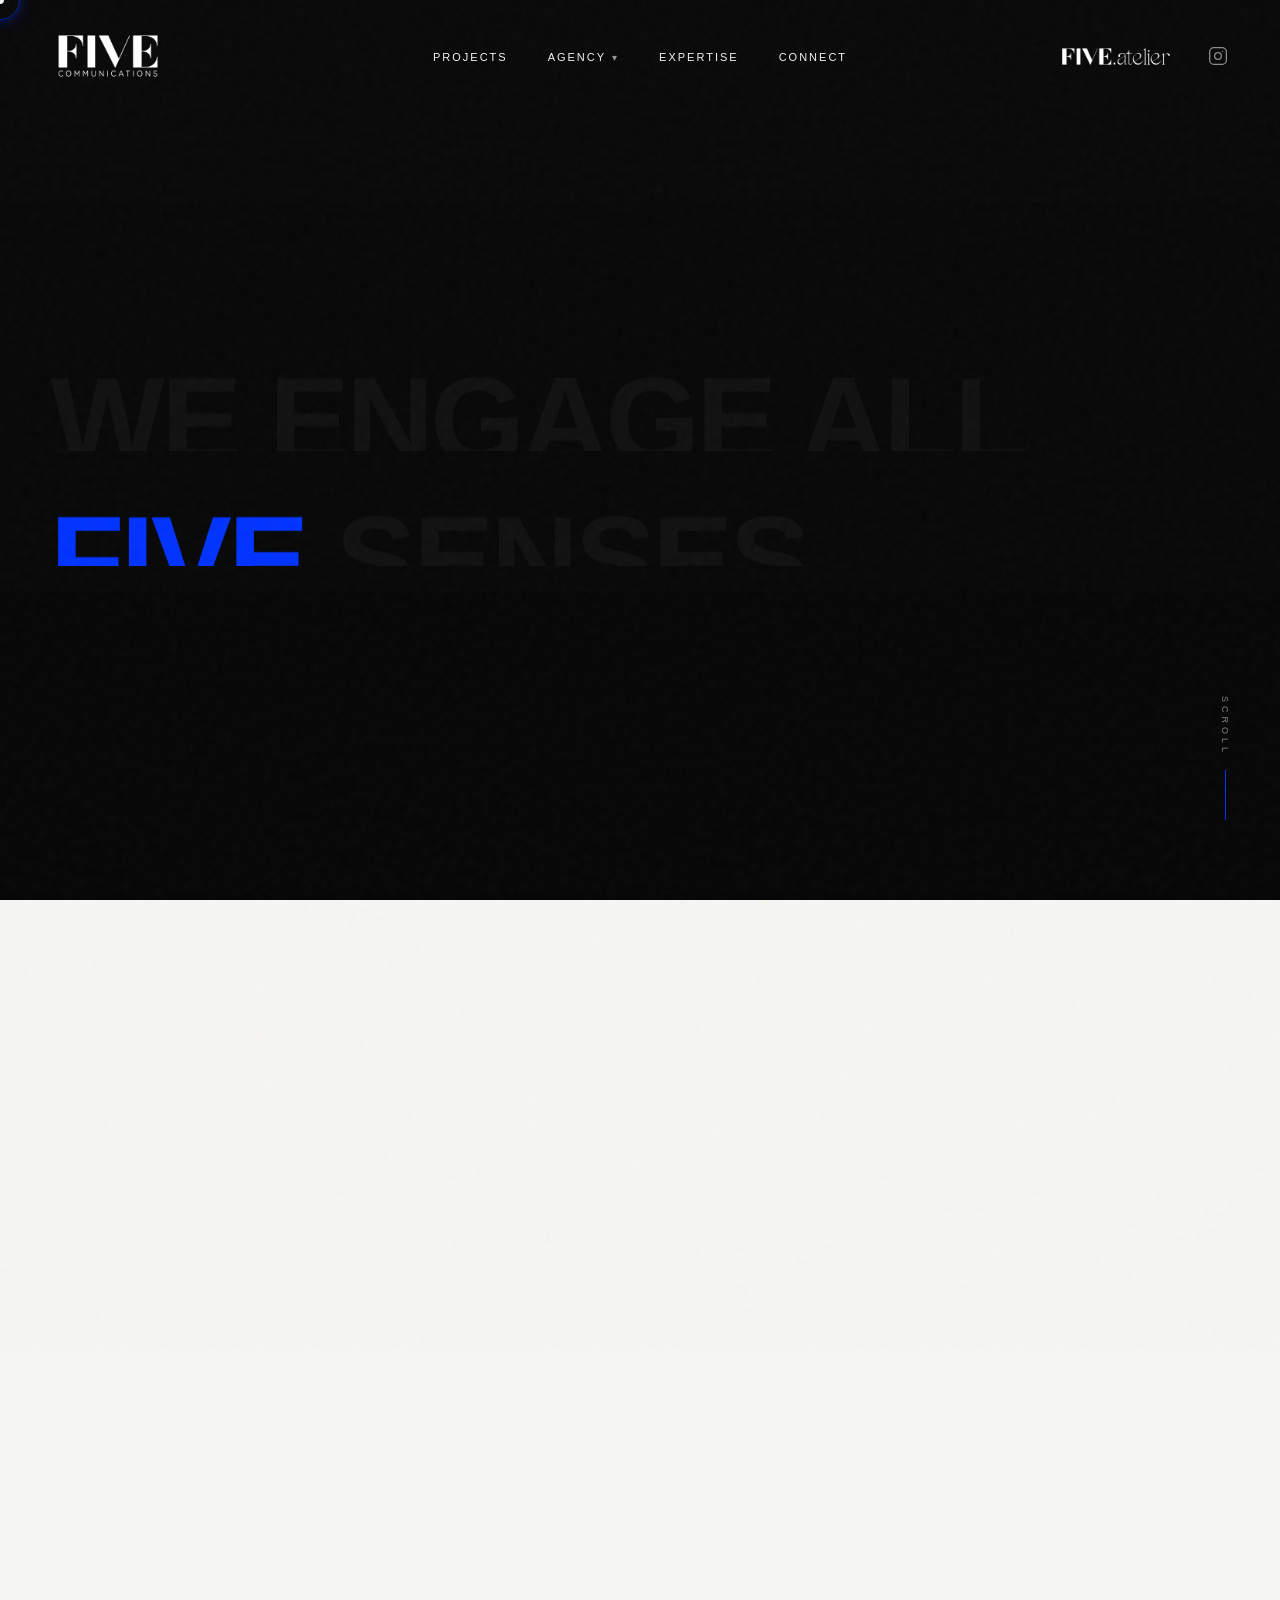
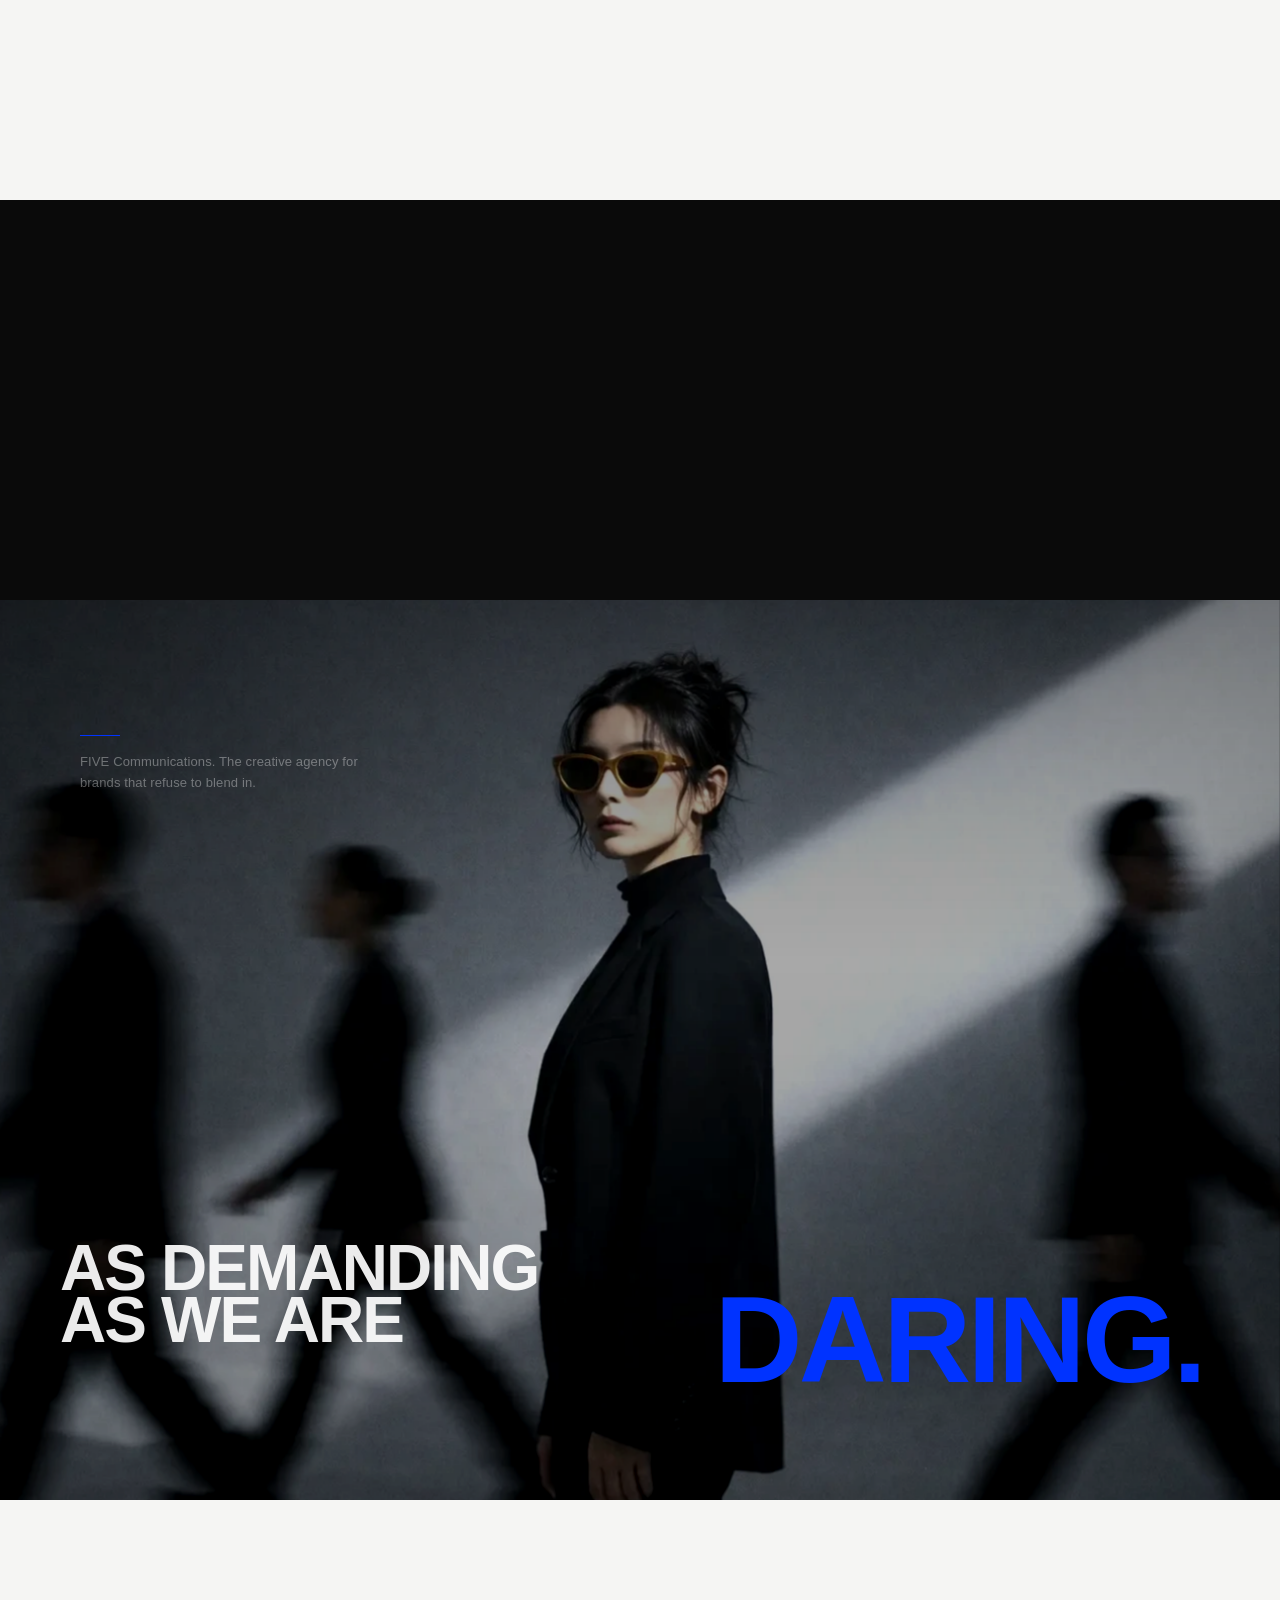
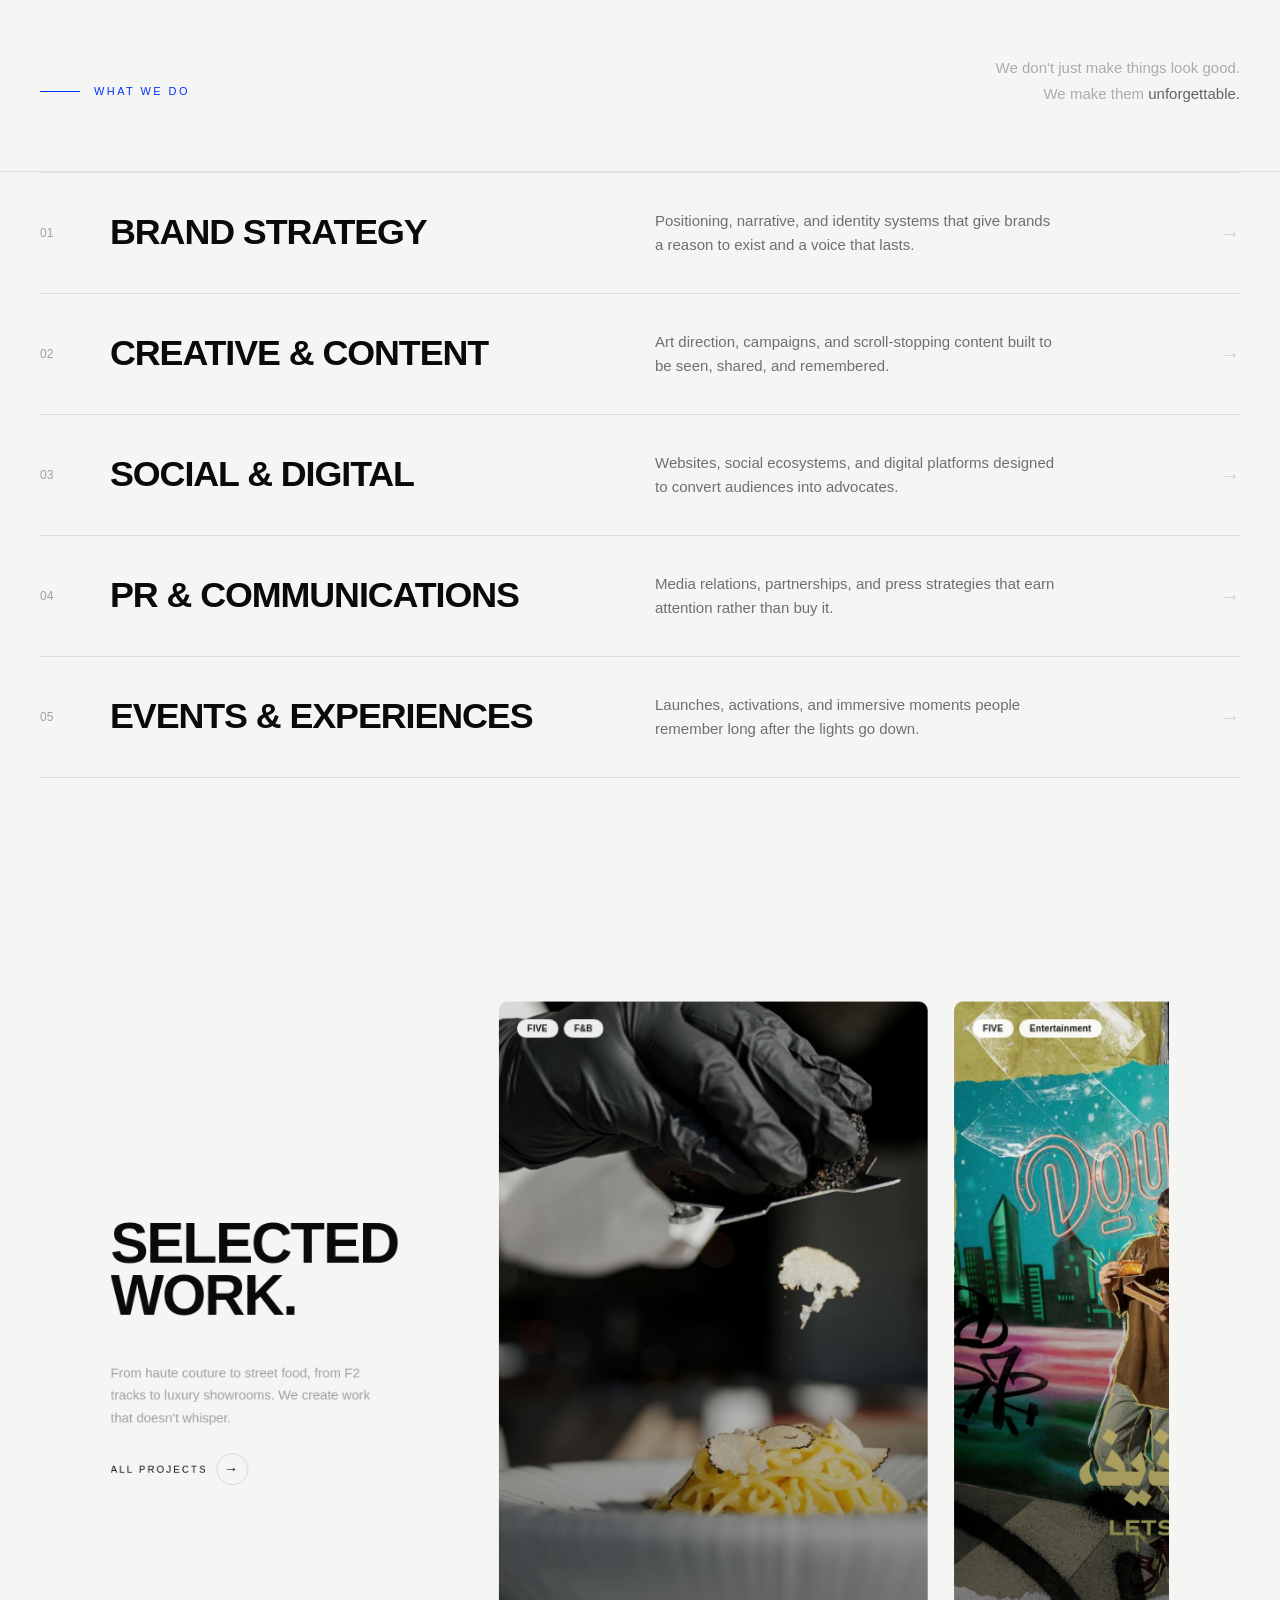
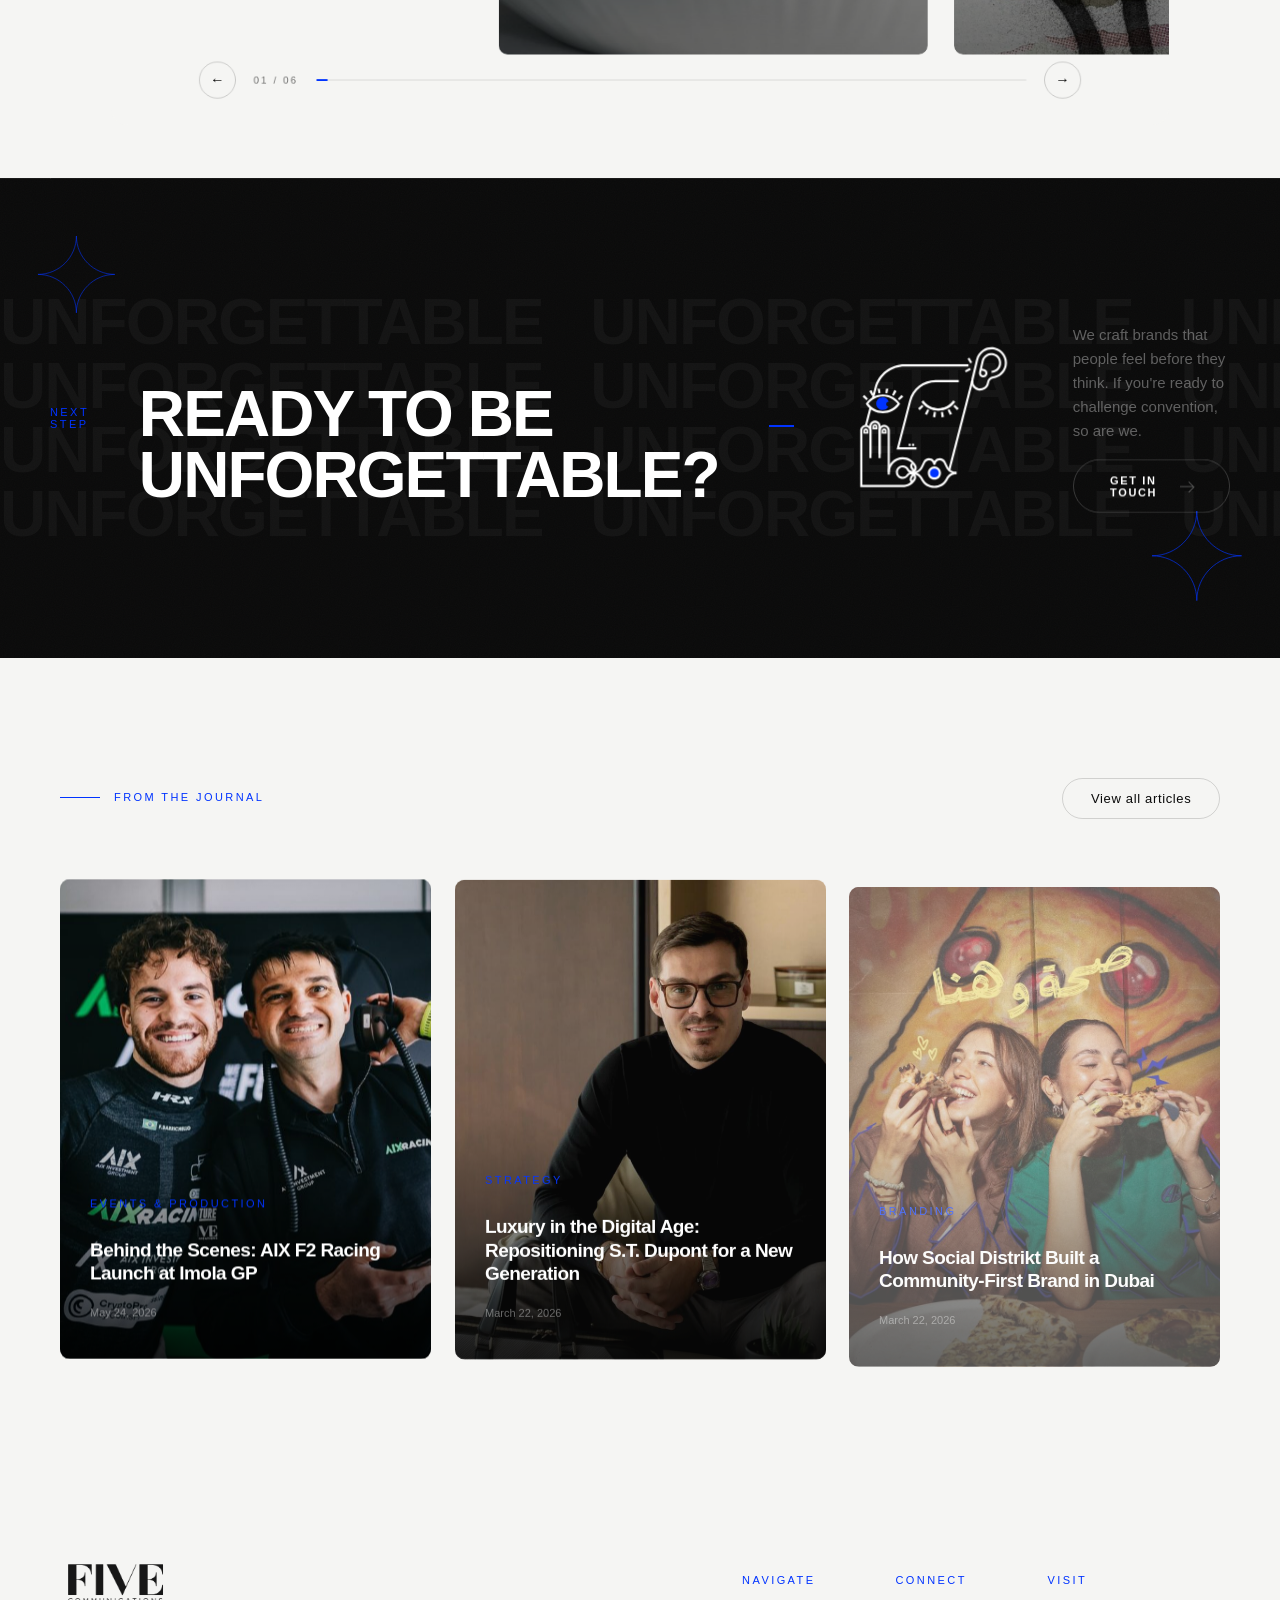
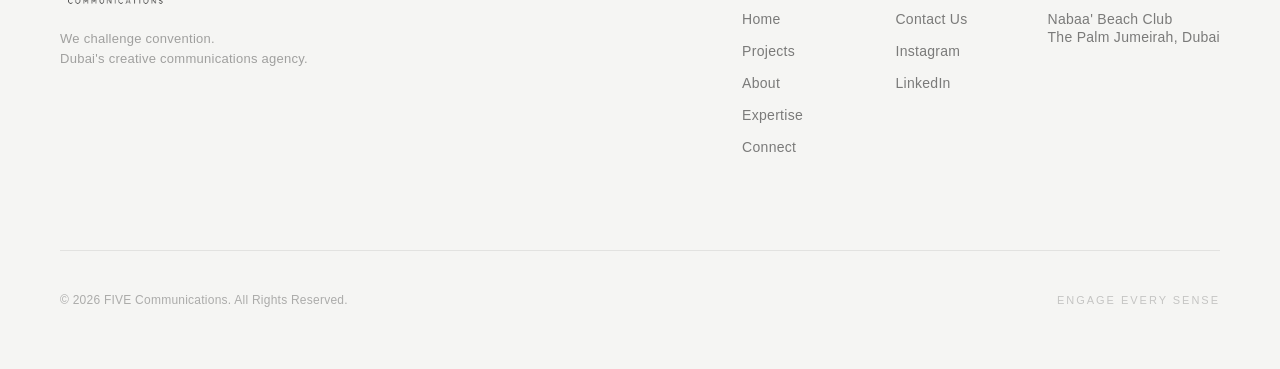
==== commit 540d91f6: "Remove CookieAdmin consent banner and plugin assets Portfolio-only static showcase needs no consent " ====
--- a/index.html
+++ b/index.html
@@ -73,12 +73,6 @@
 /*# sourceURL=global-styles-inline-css */
 </style>
 
-<link rel="stylesheet" id="cookieadmin-style-css" href="wp-content/plugins/cookieadmin/assets/css/consent_ver%3D1.2.2.css" media="all">
-<script id="cookieadmin_js-js-extra">
-var cookieadmin_policy = {"cookieadmin_layout":"box","cookieadmin_modal":"center","cookieadmin_position":"bottom_left","cookieadmin_days":"365","cookieadmin_notice_title":"We respect your privacy","cookieadmin_notice":"Cookies help us improve your experience, deliver personalized content, and analyze traffic. You can choose which cookies to allow by clicking \u003Cb\u003ECustomize\u003C/b\u003E. Click \u003Cb\u003EAccept All\u003C/b\u003E to consent or \u003Cb\u003EReject All\u003C/b\u003E to decline non-essential cookies.","cookieadmin_preference_title":"Personalize Your Cookie Preferences","cookieadmin_preference":"We use cookies to ensure smooth navigation and enable essential site functions. You can view detailed information about each cookie category below. \u003Cbr /\u003ECookies marked as \u003Cb\u003ENecessary\u003C/b\u003E are stored in your browser because they are essential for basic site functionality. \u003Cb\u003EThese cookies do not require your consent under GDPR.\u003C/b\u003E \u003Cbr /\u003EWe also use third-party cookies to analyze site usage, remember your preferences, and deliver relevant content and ads. These will only be activated with your consent. You can choose to enable or disable these cookies, but please note that turning off some types may affect your browsing experience.","reConsent_title":"Modify Cookie Preferences","cookieadmin_notice_title_color":"#000000","cookieadmin_notice_color":"#000000","cookieadmin_consent_inside_bg_color":"#ffffff","cookieadmin_consent_inside_border_color":"#abb8c3","cookieadmin_preference_title_color":"#000000","cookieadmin_details_wrapper_color":"#000000","cookieadmin_cookie_modal_bg_color":"#ffffff","cookieadmin_cookie_modal_border_color":"#000000","cookieadmin_customize_btn":"Customize","cookieadmin_customize_btn_color":"#000000","cookieadmin_customize_btn_bg_color":"#ffffff","cookieadmin_reject_btn":"Reject All","cookieadmin_reject_btn_color":"#000000","cookieadmin_reject_btn_bg_color":"#ffffff","cookieadmin_accept_btn":"Accept All","cookieadmin_accept_btn_color":"#ffffff","cookieadmin_accept_btn_bg_color":"#1863dc","cookieadmin_save_btn":"Save Preferences","cookieadmin_save_btn_color":"#ffffff","cookieadmin_save_btn_bg_color":"#1863dc","cookieadmin_slider_off_bg_color":"#808080","cookieadmin_slider_on_bg_color":"#3582C4","cookieadmin_links_color":"#1863dc","ajax_url":"https://commfive.com/wp-admin/admin-ajax.php","nonce":"d5745ebc13","http_cookies":[],"home_url":"https://commfive.com","plugin_url":"https://commfive.com/wp-content/plugins/cookieadmin","is_pro":"0","ssl":"1","base_path":"/","lang":{"show_less":"Show less","duration":"Duration","session":"Session","days":"Days"},"categorized_cookies":[]};
-//# sourceURL=cookieadmin_js-js-extra
-</script>
-<script id="cookieadmin_js-js" src="wp-content/plugins/cookieadmin/assets/js/consent_ver%3D1.2.2.js"></script>
 <script id="gsap-js" src="cdnjs.cloudflare.com/ajax/libs/gsap/3.12.5/gsap.min_ver%3D3.12.5.js"></script>
 <script id="gsap-scrolltrigger-js" src="cdnjs.cloudflare.com/ajax/libs/gsap/3.12.5/ScrollTrigger.min_ver%3D3.12.5.js"></script>
 <script id="gsap-splittext-js" src="cdn.jsdelivr.net/npm/gsap%403.13.0/dist/SplitText.min_ver%3D3.13.0.js"></script>
@@ -1851,107 +1845,4 @@
 <script type="speculationrules">
 {"prefetch":[{"source":"document","where":{"and":[{"href_matches":"/*"},{"not":{"href_matches":["/wp-*.php","/wp-admin/*","/wp-content/uploads/*","/wp-content/*","/wp-content/plugins/*","/wp-content/themes/five/*","/*\\?(.+)"]}},{"not":{"selector_matches":"a[rel~=\"nofollow\"]"}},{"not":{"selector_matches":".no-prefetch, .no-prefetch a"}}]},"eagerness":"conservative"}]}
 </script>
-<div class="cookieadmin_law_container">
-				<div class="cookieadmin_consent_inside">
-					<p id="cookieadmin_notice_title"></p>
-					<div class="cookieadmin_notice_con">
-						<p id="cookieadmin_notice"></p>
-					</div>
-					<div class="cookieadmin_consent_btns">
-						<button type="button" class="cookieadmin_btn cookieadmin_customize_btn" id="cookieadmin_customize_button">Customize</button>
-						<button type="button" class="cookieadmin_btn cookieadmin_reject_btn" id="cookieadmin_reject_button">Reject All</button>
-						<button type="button" class="cookieadmin_btn cookieadmin_accept_btn" id="cookieadmin_accept_button">Accept All</button>
-					</div>
-					
-					<div class="cookieadmin-poweredby"><a href="https://cookieadmin.net/?utm_source=wpplugin&amp;utm_medium=footer" target="_blank"><span>Powered by</span> <svg xmlns="http://www.w3.org/2000/svg" viewBox="0 0 829 137" width="90" height="15"><defs><image width="512" height="512" id="img1" href="[data-uri]"></image><image width="84" height="82" id="img2" href="[data-uri]"></image></defs><style>.a{fill:#001d39}.b{fill:#985e23}</style><use href="#img1" transform="matrix(.269,0,0,.269,.483,.483)"></use><path class="a" d="m174.9 108.6q-10 0-18.2-4.7-8.1-4.8-12.9-13-4.7-8.3-4.7-18.3 0-10.2 4.6-18.4 4.6-8.2 12.6-12.8 8-4.7 18-4.7 5.4 0 10.6 1.3 5.2 1.3 8.9 3.7l-2.7 15.5q-7.2-2.7-13-2.7-8 0-12.3 4.7-4.3 4.6-4.3 13.3 0 8.5 4.5 13.3 4.6 4.7 12.7 4.7 3.1 0 5.8-0.6 2.7-0.6 6.6-2.2l2.8 15.8q-8.7 5.1-19 5.1zm52.4-0.8q-8.4 0-15-3.3-6.5-3.3-10.2-9.1-3.6-5.9-3.6-13.5 0-7.6 3.7-13.4 3.7-5.9 10.2-9.1 6.6-3.2 15-3.2 8.5 0 15 3.3 6.6 3.2 10.2 9 3.6 5.8 3.6 13.4 0 7.7-3.7 13.6-3.6 5.8-10.2 9.1-6.5 3.2-15 3.2zm0.2-15q4.1 0 6.7-3 2.7-3.1 2.7-7.9 0-4.8-2.7-7.8-2.6-3.1-6.7-3.1-4.1 0-6.8 3.1-2.6 3-2.6 7.8 0 4.8 2.6 7.9 2.7 3 6.8 3zm61.8 15q-8.4 0-15-3.3-6.5-3.3-10.2-9.1-3.6-5.9-3.6-13.5 0-7.6 3.7-13.4 3.7-5.9 10.2-9.1 6.6-3.2 15-3.2 8.5 0 15 3.3 6.6 3.2 10.2 9 3.6 5.8 3.6 13.4 0 7.7-3.7 13.6-3.6 5.8-10.2 9.1-6.5 3.2-15 3.2zm0.2-15q4.1 0 6.7-3 2.7-3.1 2.7-7.9 0-4.8-2.7-7.8-2.6-3.1-6.7-3.1-4.1 0-6.8 3.1-2.6 3-2.6 7.8 0 4.8 2.6 7.9 2.7 3 6.8 3zm85.8 15q-6.7 0-10.8-1.7-4-1.8-6.6-5.9-2.6-4.1-4.6-11.7l-5.9 4.7v13.8h-21.2l0.1-65.9 21.2-3.1-0.1 34.2 25.7-21 11.5 15.7-16.1 11.2q1.2 7.6 3.4 10.6 2.3 3 6.7 3 1.8 0 4.3-0.6l-2 16.4q-3 0.3-5.6 0.3zm32.3 0q-8.4 0-13.1-5.4-4.7-5.4-4.7-14.7v-30.8h21.2v29.9q0 2.3 1.2 3.6 1.3 1.2 3.3 1.2 2 0 4.1-1.2l1.1 13.9q-2.2 1.7-5.8 2.6-3.5 0.9-7.3 0.9zm-7.2-58.4q-4.7 0-8-2.9-3.2-3-3.2-7.3 0-4.3 3.4-7.2 3.4-2.9 7.8-2.9 4.6 0 7.9 3 3.4 3 3.4 7.1 0 4.4-3.4 7.3-3.4 2.9-7.9 2.9zm52.5 58.4q-8.3 0-14.8-3.3-6.4-3.4-10-9.2-3.6-5.9-3.6-13.3 0-7.6 3.7-13.5 3.7-5.9 10-9.1 6.3-3.2 14-3.2 7.4 0 12.6 3.3 5.3 3.2 7.9 8.8 2.6 5.5 2.6 12.4 0 1.8-0.2 2.6l-30 3.9q1.2 3.5 3.9 5.1 2.7 1.5 7.1 1.5 6.8 0 14.7-3.5l2.5 13.4q-9.3 4.1-20.4 4.1zm-8.6-29.8l15.5-3.4q-1.6-6.3-7.6-6.3-3.6 0-5.7 2.7-2.1 2.7-2.2 7z"></path><path class="b" d="m477.5 107l19-68.8h30.4l19.9 68.8h-23.5l-2.6-13.2h-17.8l-2.9 13.2zm27.5-25.5h13.3l-6.5-30.1zm68.9 26.3q-6.8 0-12.4-3.6-5.5-3.6-8.7-9.5-3.2-6-3.2-12.7 0-7.1 3.3-13 3.4-6 9-9.4 5.7-3.4 12.1-3.4 5.8 0 9.8 2.4 4.1 2.4 6.6 7.7v-25.2l21.1-3.1v69h-21.1v-9.3q-4.7 10.1-16.5 10.1zm6.6-15.8q4.2 0 7-3 2.9-3 2.9-7v-0.4q0-3.9-3-6.7-3-2.9-6.9-2.9-4.2 0-7.1 3-2.8 2.9-2.8 7 0 4.2 2.9 7.1 3 2.9 7 2.9zm41.5 15v-49.4h20.1v10.2q3.4-5.9 7.7-8.7 4.4-2.9 10.4-2.9 5.9 0 10.2 3 4.4 2.9 6.6 7.9 6.4-10.9 18.6-10.9 5.8 0 10.1 3.1 4.4 3.1 6.8 9 2.4 5.8 2.4 13.7v25h-21.1v-25q0-5.1-1.8-7.7-1.7-2.6-4.8-2.6-3.4 0-5.9 2.9-2.4 2.9-2.4 7v25.4h-20.9v-25q0-5.1-1.8-7.7-1.7-2.6-4.9-2.6-3.4 0-5.8 2.9-2.4 2.9-2.4 7v25.4zm119.6 0.8q-8.4 0-13.1-5.4-4.7-5.4-4.7-14.7v-30.8h21.2v29.9q0 2.3 1.2 3.6 1.3 1.2 3.3 1.2 2 0 4.1-1.2l1.1 13.9q-2.2 1.7-5.8 2.6-3.5 0.9-7.3 0.9zm-7.2-58.4q-4.7 0-8-2.9-3.2-3-3.2-7.3 0-4.3 3.4-7.2 3.4-2.9 7.8-2.9 4.6 0 7.9 3 3.4 3 3.4 7.1 0 4.4-3.4 7.3-3.4 2.9-7.9 2.9zm26.6 57.6v-49.4h20.1v10.2q5.8-11.6 18.4-11.6 9.6 0 15 6.9 5.5 6.8 5.5 18.9v25h-21v-27.1q0-4.3-1.9-6.6-1.8-2.3-5.1-2.3-2.4 0-4.7 1.6-2.3 1.5-3.8 4.4-1.4 2.9-1.4 6.6v23.4z"></path><use href="#img2" x="30" y="28"></use></svg></a></div>
-				</div>
-			</div><div class="cookieadmin_cookie_modal">
-				<div class="cookieadmin_mod_head">
-					<span class="cookieadmin_preference_title" id="cookieadmin_preference_title"></span>
-					<button type="button" class="cookieadmin_close_pref">✖</button>
-				</div>
-				<div class="cookieadmin_details_wrapper">
-					<div class="cookieadmin_preference_details" role="dialog" aria-label="Cookie Preferences">
-						<div id="cookieadmin_preference" class="cookieadmin_preference"></div>
-					</div>
-					<div id="cookieadmin_wrapper">
-						<div class="cookieadmin_types" role="region" aria-labelledby="cookieadmin-necessary-heading">
-							<div class="cookieadmin_header"> 
-								<span>
-									<span class="cookieadmin_show_pref_cookies" id="cookieadmin-necessary-container">►</span>
-									<label class="stitle" id="cookieadmin-necessary-heading" for="cookieadmin-necessary">Necessary Cookies</label> 
-								</span>
-								<label class="cookieadmin_remark cookieadmin_act">Always Active</label>								
-							</div>
-							<div class="cookieadmin_desc"> Necessary cookies enable essential site features like secure log-ins and consent preference adjustments. They do not store personal data. </div>
-							<div class="cookieadmin-modal-cookies-list cookieadmin-necessary"><span class="cookieadmin-nocookie-cat">None</span></div>
-						</div>
-						<div class="cookieadmin_types" role="region" aria-labelledby="cookieadmin-functional-heading">
-							<div class="cookieadmin_header">
-								<span>
-									<span class="cookieadmin_show_pref_cookies" id="cookieadmin-functional-container">►</span>
-									<label class="stitle" id="cookieadmin-functional-heading" for="cookieadmin-functional">Functional Cookies</label>
-									<label class="cookieadmin_remark">Remark</label>
-								</span>
-								<label class="cookieadmin_toggle" aria-labelledby="cookieadmin-functional-heading">
-									<input type="checkbox" id="cookieadmin-functional">
-									<span class="cookieadmin_slider"></span>
-								</label>
-							</div>
-							<div class="cookieadmin_desc"> Functional cookies support features like content sharing on social media, collecting feedback, and enabling third-party tools. </div>
-							<div class="cookieadmin-modal-cookies-list cookieadmin-functional"><span class="cookieadmin-nocookie-cat">None</span></div>
-						</div>
-						<div class="cookieadmin_types" role="region" aria-labelledby="cookieadmin-analytics-heading">
-							<div class="cookieadmin_header">
-								<span> 
-									<span class="cookieadmin_show_pref_cookies" id="cookieadmin-analytics-container">►</span>
-									<label class="stitle" id="cookieadmin-analytics-heading" for="cookieadmin-analytics">Analytical Cookies</label>
-									<label class="cookieadmin_remark">Remark</label>
-								</span>
-								<label class="cookieadmin_toggle" aria-labelledby="cookieadmin-analytics-heading">
-									<input type="checkbox" id="cookieadmin-analytics"> 
-									<span class="cookieadmin_slider"></span>
-								</label>
-							</div>
-							<div class="cookieadmin_desc"> Analytical cookies track visitor interactions, providing insights on metrics like visitor count, bounce rate, and traffic sources. </div>
-							<div class="cookieadmin-modal-cookies-list cookieadmin-analytics"><span class="cookieadmin-nocookie-cat">None</span></div>
-						</div>
-						<div class="cookieadmin_types" role="region" aria-labelledby="cookieadmin-marketing-heading">
-							<div class="cookieadmin_header">
-								<span>
-									<span class="cookieadmin_show_pref_cookies" id="cookieadmin-marketing-container">►</span>
-									<label class="stitle" id="cookieadmin-marketing-heading" for="cookieadmin-marketing">Advertisement Cookies</label>
-									<label class="cookieadmin_remark">Remark</label>
-								</span>
-								<label class="cookieadmin_toggle" aria-labelledby="cookieadmin-marketing-heading">
-									<input type="checkbox" id="cookieadmin-marketing">
-									<span class="cookieadmin_slider"></span>
-								</label>
-							</div>
-							<div class="cookieadmin_desc"> Advertisement cookies deliver personalized ads based on your previous visits and analyze the effectiveness of ad campaigns. </div>
-							<div class="cookieadmin-modal-cookies-list cookieadmin-marketing"><span class="cookieadmin-nocookie-cat">None</span></div>
-						</div>
-						<div class="cookieadmin_types" role="region" aria-labelledby="cookieadmin-unclassified-heading" hidden="">
-							<div class="cookieadmin_header">
-								<span>
-									<span class="cookieadmin_show_pref_cookies" id="un_c-container">►</span>
-									<label class="stitle" id="cookieadmin-unclassified-heading" for="cookieadmin-unclassified">Unclassified Cookies</label>
-									<label class="cookieadmin_remark">Remark</label>
-								</span>
-							</div>
-							<div class="cookieadmin_desc"> Unclassified cookies are cookies that we are in the process of classifying, together with the providers of individual cookies. </div>
-							<div class="cookieadmin-modal-cookies-list un_c"><span class="cookieadmin-nocookie-cat">None</span></div>
-						</div>
-					</div>
-				</div>
-				<div class="cookieadmin_modal_footer">
-					
-					<button type="button" class="cookieadmin_btn cookieadmin_reject_btn" id="cookieadmin_reject_modal_button">Reject All</button>
-					<button type="button" class="cookieadmin_btn cookieadmin_save_btn" id="cookieadmin_prf_modal_button">Save My Preferences</button>
-					<button type="button" id="cookieadmin_accept_modal_button" class="cookieadmin_btn cookieadmin_accept_btn">Accept All</button>
-					<div class="cookieadmin_modal_footer_links">
-					
-					<div class="cookieadmin-poweredby"><a href="https://cookieadmin.net/?utm_source=wpplugin&amp;utm_medium=footer" target="_blank"><span>Powered by</span> <svg xmlns="http://www.w3.org/2000/svg" viewBox="0 0 829 137" width="90" height="15"><defs><image width="512" height="512" id="img1" href="[data-uri]"></image><image width="84" height="82" id="img2" href="[data-uri]"></image></defs><style>.a{fill:#001d39}.b{fill:#985e23}</style><use href="#img1" transform="matrix(.269,0,0,.269,.483,.483)"></use><path class="a" d="m174.9 108.6q-10 0-18.2-4.7-8.1-4.8-12.9-13-4.7-8.3-4.7-18.3 0-10.2 4.6-18.4 4.6-8.2 12.6-12.8 8-4.7 18-4.7 5.4 0 10.6 1.3 5.2 1.3 8.9 3.7l-2.7 15.5q-7.2-2.7-13-2.7-8 0-12.3 4.7-4.3 4.6-4.3 13.3 0 8.5 4.5 13.3 4.6 4.7 12.7 4.7 3.1 0 5.8-0.6 2.7-0.6 6.6-2.2l2.8 15.8q-8.7 5.1-19 5.1zm52.4-0.8q-8.4 0-15-3.3-6.5-3.3-10.2-9.1-3.6-5.9-3.6-13.5 0-7.6 3.7-13.4 3.7-5.9 10.2-9.1 6.6-3.2 15-3.2 8.5 0 15 3.3 6.6 3.2 10.2 9 3.6 5.8 3.6 13.4 0 7.7-3.7 13.6-3.6 5.8-10.2 9.1-6.5 3.2-15 3.2zm0.2-15q4.1 0 6.7-3 2.7-3.1 2.7-7.9 0-4.8-2.7-7.8-2.6-3.1-6.7-3.1-4.1 0-6.8 3.1-2.6 3-2.6 7.8 0 4.8 2.6 7.9 2.7 3 6.8 3zm61.8 15q-8.4 0-15-3.3-6.5-3.3-10.2-9.1-3.6-5.9-3.6-13.5 0-7.6 3.7-13.4 3.7-5.9 10.2-9.1 6.6-3.2 15-3.2 8.5 0 15 3.3 6.6 3.2 10.2 9 3.6 5.8 3.6 13.4 0 7.7-3.7 13.6-3.6 5.8-10.2 9.1-6.5 3.2-15 3.2zm0.2-15q4.1 0 6.7-3 2.7-3.1 2.7-7.9 0-4.8-2.7-7.8-2.6-3.1-6.7-3.1-4.1 0-6.8 3.1-2.6 3-2.6 7.8 0 4.8 2.6 7.9 2.7 3 6.8 3zm85.8 15q-6.7 0-10.8-1.7-4-1.8-6.6-5.9-2.6-4.1-4.6-11.7l-5.9 4.7v13.8h-21.2l0.1-65.9 21.2-3.1-0.1 34.2 25.7-21 11.5 15.7-16.1 11.2q1.2 7.6 3.4 10.6 2.3 3 6.7 3 1.8 0 4.3-0.6l-2 16.4q-3 0.3-5.6 0.3zm32.3 0q-8.4 0-13.1-5.4-4.7-5.4-4.7-14.7v-30.8h21.2v29.9q0 2.3 1.2 3.6 1.3 1.2 3.3 1.2 2 0 4.1-1.2l1.1 13.9q-2.2 1.7-5.8 2.6-3.5 0.9-7.3 0.9zm-7.2-58.4q-4.7 0-8-2.9-3.2-3-3.2-7.3 0-4.3 3.4-7.2 3.4-2.9 7.8-2.9 4.6 0 7.9 3 3.4 3 3.4 7.1 0 4.4-3.4 7.3-3.4 2.9-7.9 2.9zm52.5 58.4q-8.3 0-14.8-3.3-6.4-3.4-10-9.2-3.6-5.9-3.6-13.3 0-7.6 3.7-13.5 3.7-5.9 10-9.1 6.3-3.2 14-3.2 7.4 0 12.6 3.3 5.3 3.2 7.9 8.8 2.6 5.5 2.6 12.4 0 1.8-0.2 2.6l-30 3.9q1.2 3.5 3.9 5.1 2.7 1.5 7.1 1.5 6.8 0 14.7-3.5l2.5 13.4q-9.3 4.1-20.4 4.1zm-8.6-29.8l15.5-3.4q-1.6-6.3-7.6-6.3-3.6 0-5.7 2.7-2.1 2.7-2.2 7z"></path><path class="b" d="m477.5 107l19-68.8h30.4l19.9 68.8h-23.5l-2.6-13.2h-17.8l-2.9 13.2zm27.5-25.5h13.3l-6.5-30.1zm68.9 26.3q-6.8 0-12.4-3.6-5.5-3.6-8.7-9.5-3.2-6-3.2-12.7 0-7.1 3.3-13 3.4-6 9-9.4 5.7-3.4 12.1-3.4 5.8 0 9.8 2.4 4.1 2.4 6.6 7.7v-25.2l21.1-3.1v69h-21.1v-9.3q-4.7 10.1-16.5 10.1zm6.6-15.8q4.2 0 7-3 2.9-3 2.9-7v-0.4q0-3.9-3-6.7-3-2.9-6.9-2.9-4.2 0-7.1 3-2.8 2.9-2.8 7 0 4.2 2.9 7.1 3 2.9 7 2.9zm41.5 15v-49.4h20.1v10.2q3.4-5.9 7.7-8.7 4.4-2.9 10.4-2.9 5.9 0 10.2 3 4.4 2.9 6.6 7.9 6.4-10.9 18.6-10.9 5.8 0 10.1 3.1 4.4 3.1 6.8 9 2.4 5.8 2.4 13.7v25h-21.1v-25q0-5.1-1.8-7.7-1.7-2.6-4.8-2.6-3.4 0-5.9 2.9-2.4 2.9-2.4 7v25.4h-20.9v-25q0-5.1-1.8-7.7-1.7-2.6-4.9-2.6-3.4 0-5.8 2.9-2.4 2.9-2.4 7v25.4zm119.6 0.8q-8.4 0-13.1-5.4-4.7-5.4-4.7-14.7v-30.8h21.2v29.9q0 2.3 1.2 3.6 1.3 1.2 3.3 1.2 2 0 4.1-1.2l1.1 13.9q-2.2 1.7-5.8 2.6-3.5 0.9-7.3 0.9zm-7.2-58.4q-4.7 0-8-2.9-3.2-3-3.2-7.3 0-4.3 3.4-7.2 3.4-2.9 7.8-2.9 4.6 0 7.9 3 3.4 3 3.4 7.1 0 4.4-3.4 7.3-3.4 2.9-7.9 2.9zm26.6 57.6v-49.4h20.1v10.2q5.8-11.6 18.4-11.6 9.6 0 15 6.9 5.5 6.8 5.5 18.9v25h-21v-27.1q0-4.3-1.9-6.6-1.8-2.3-5.1-2.3-2.4 0-4.7 1.6-2.3 1.5-3.8 4.4-1.4 2.9-1.4 6.6v23.4z"></path><use href="#img2" x="30" y="28"></use></svg></a></div>
-					</div>
-				</div>
-			</div></body></html><!-- Cache served by breeze CACHE (Desktop) - Last modified: Fri, 04 Sep 2026 17:17:51 GMT -->+</body></html><!-- Cache served by breeze CACHE (Desktop) - Last modified: Fri, 04 Sep 2026 17:17:51 GMT -->
